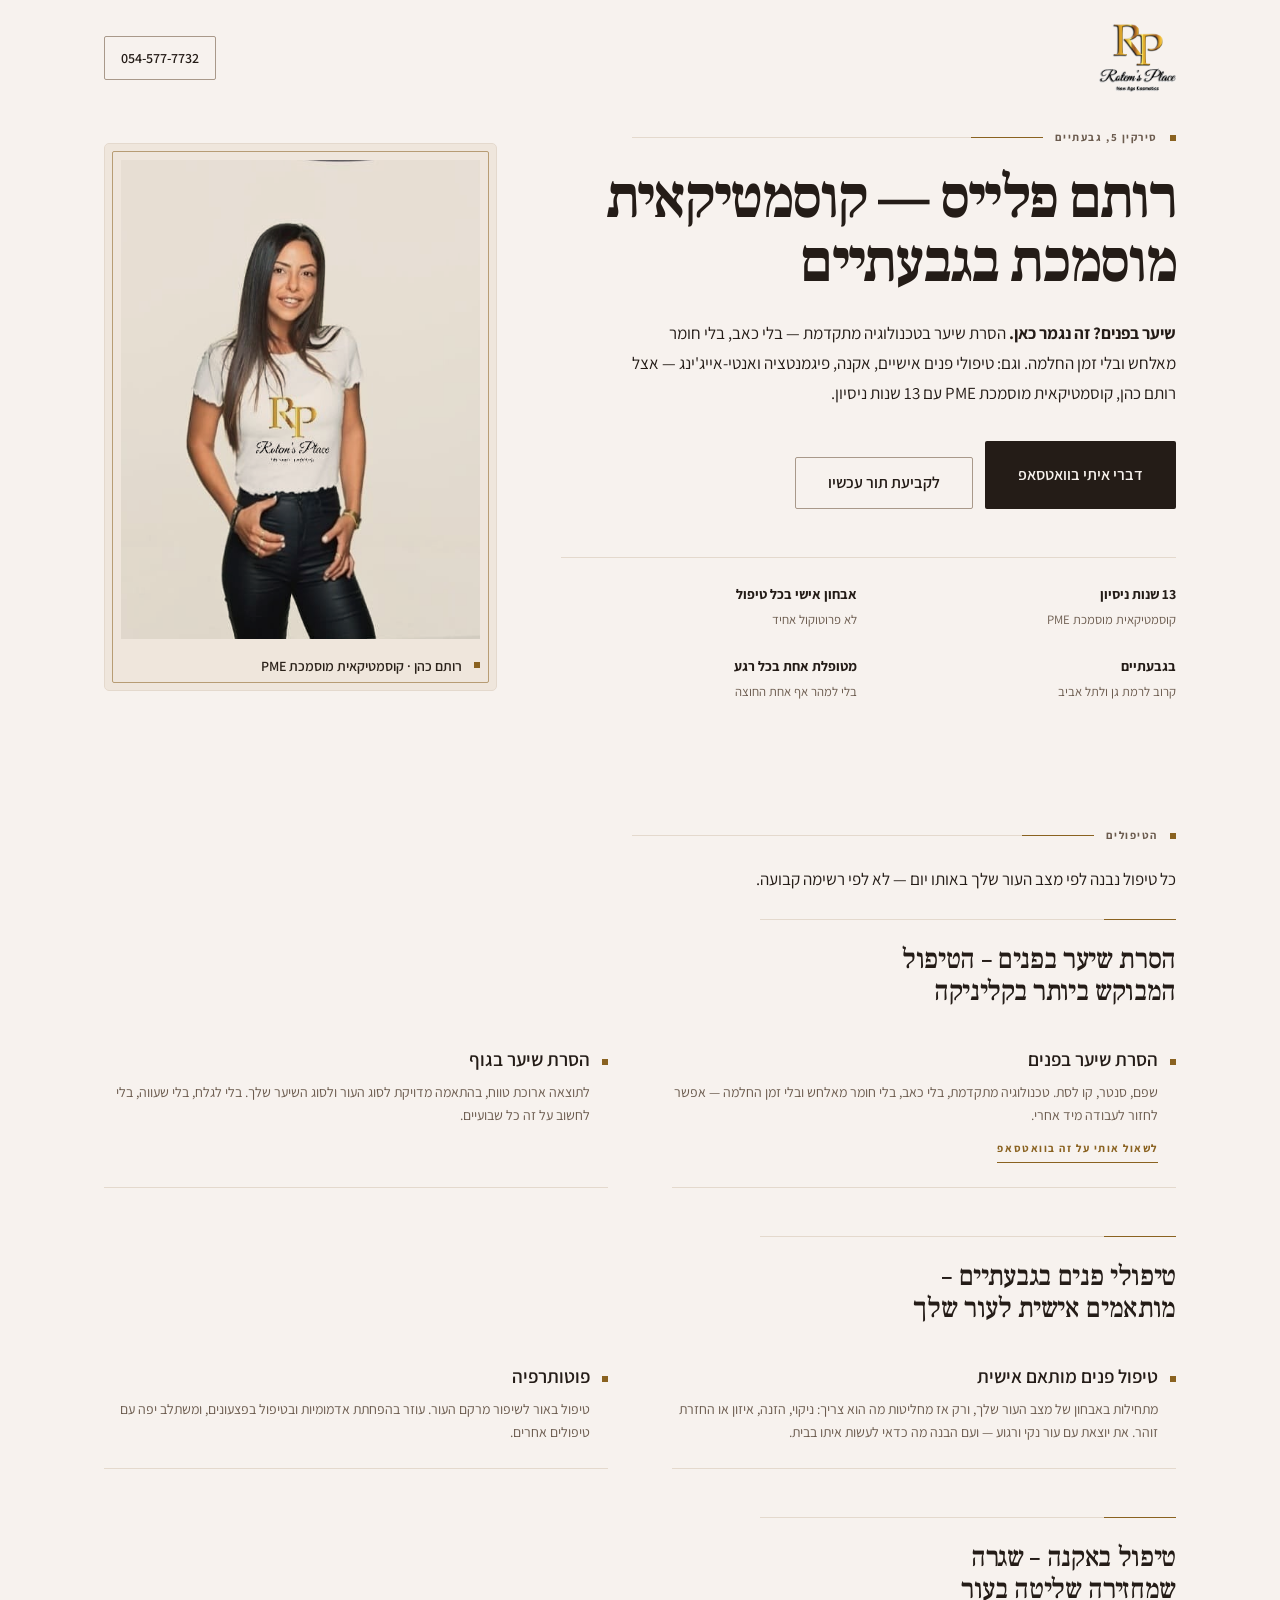
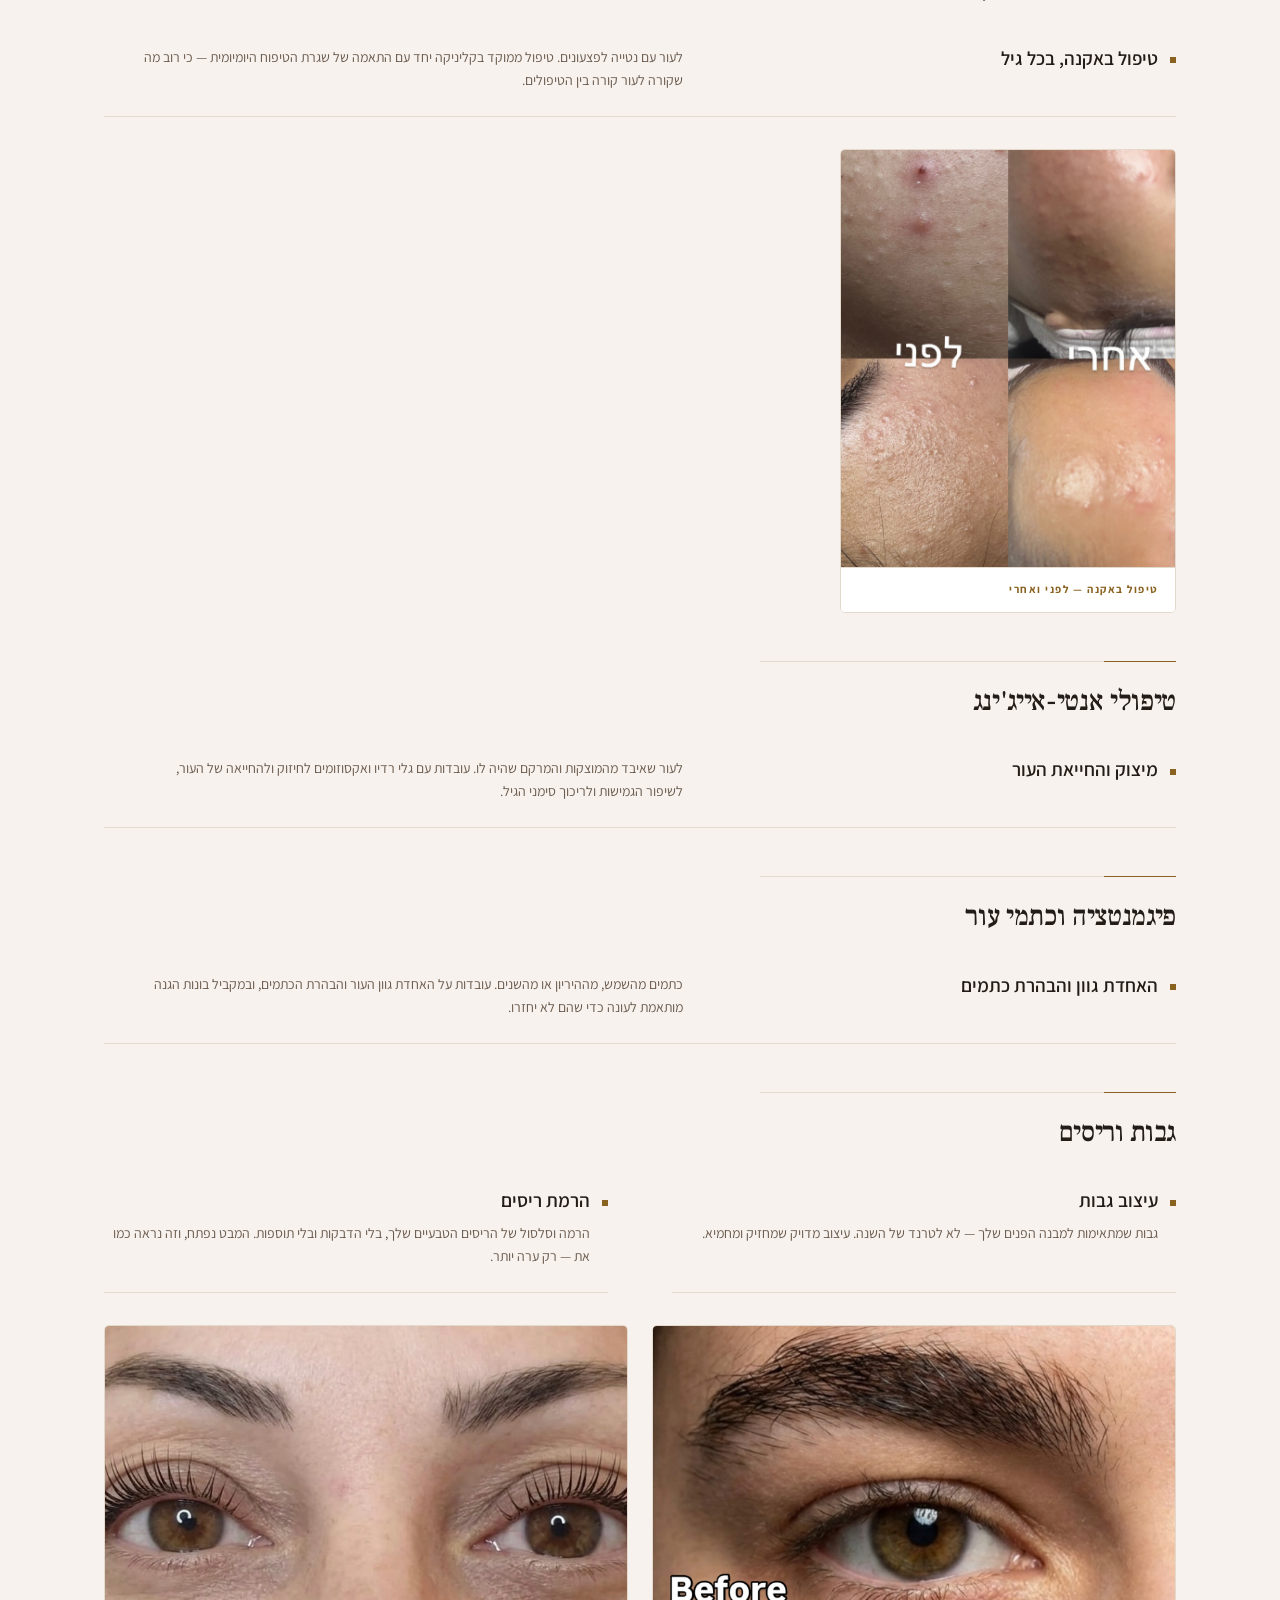
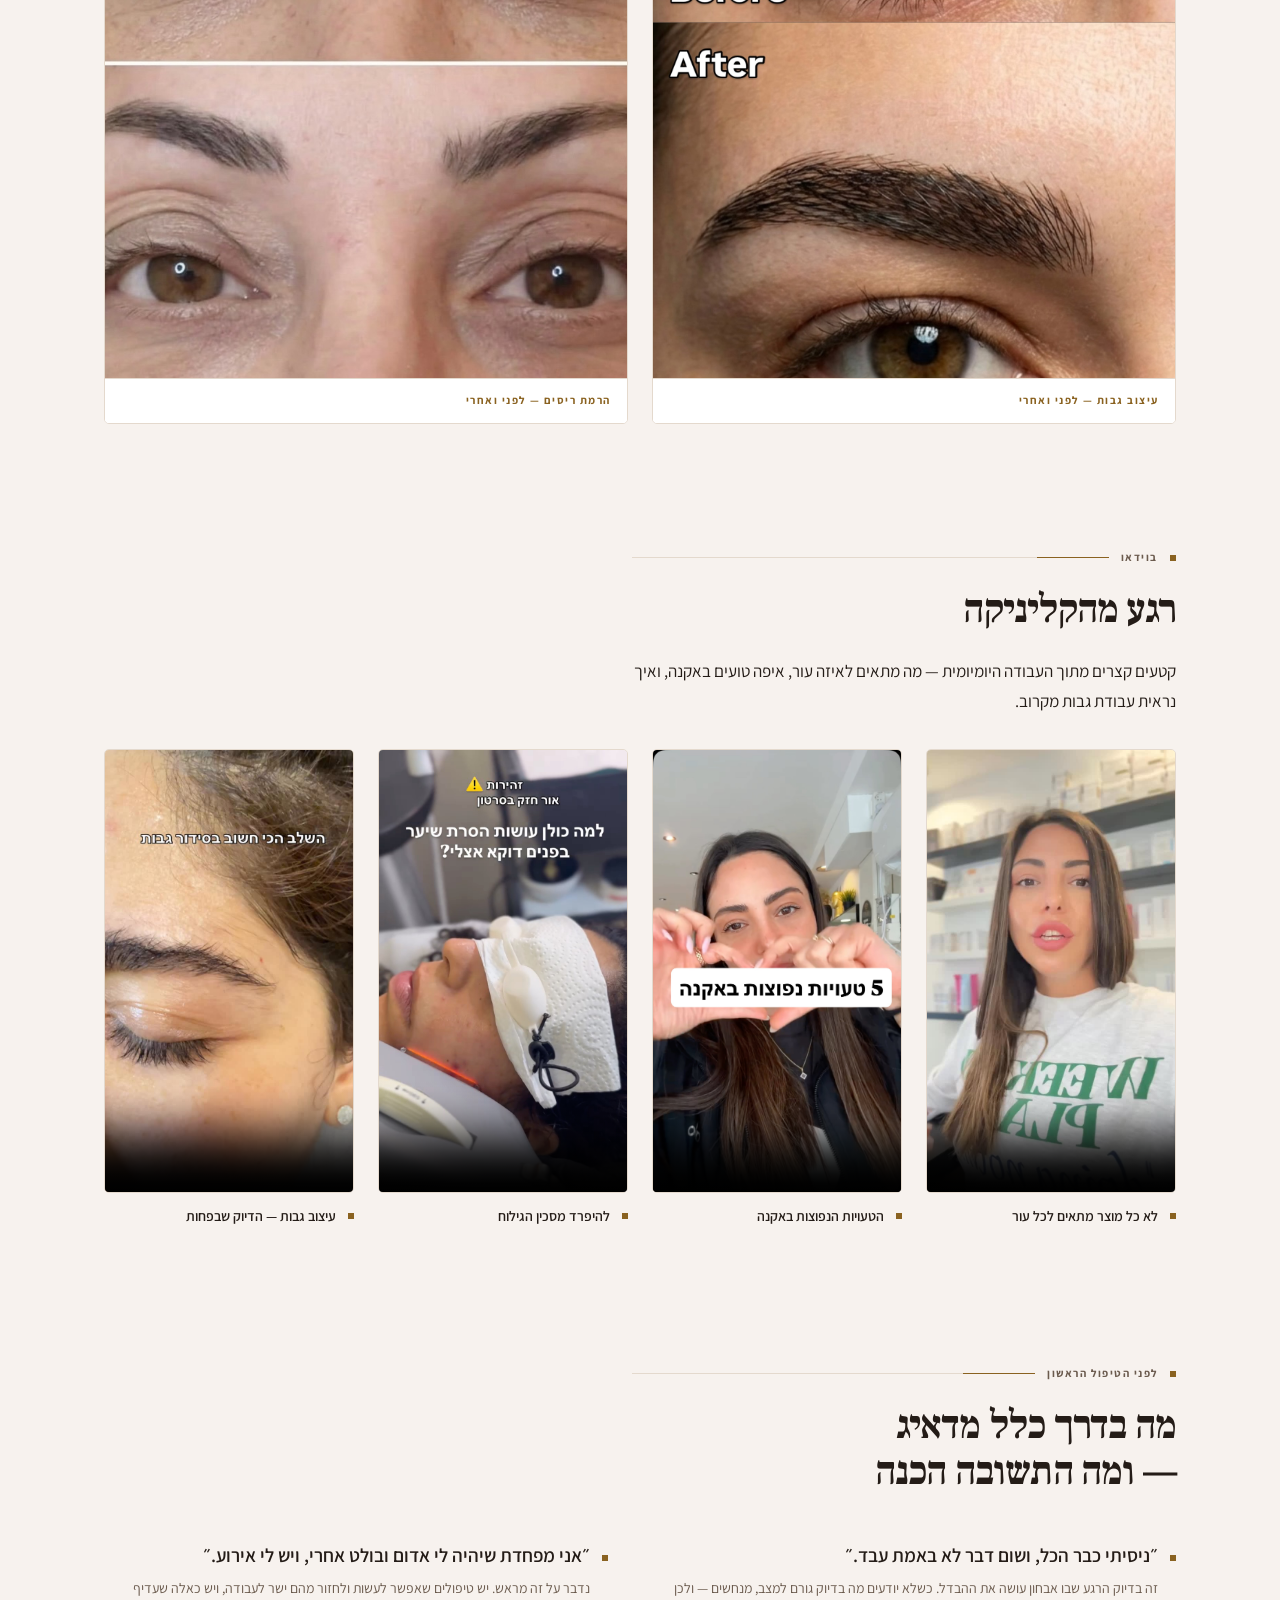
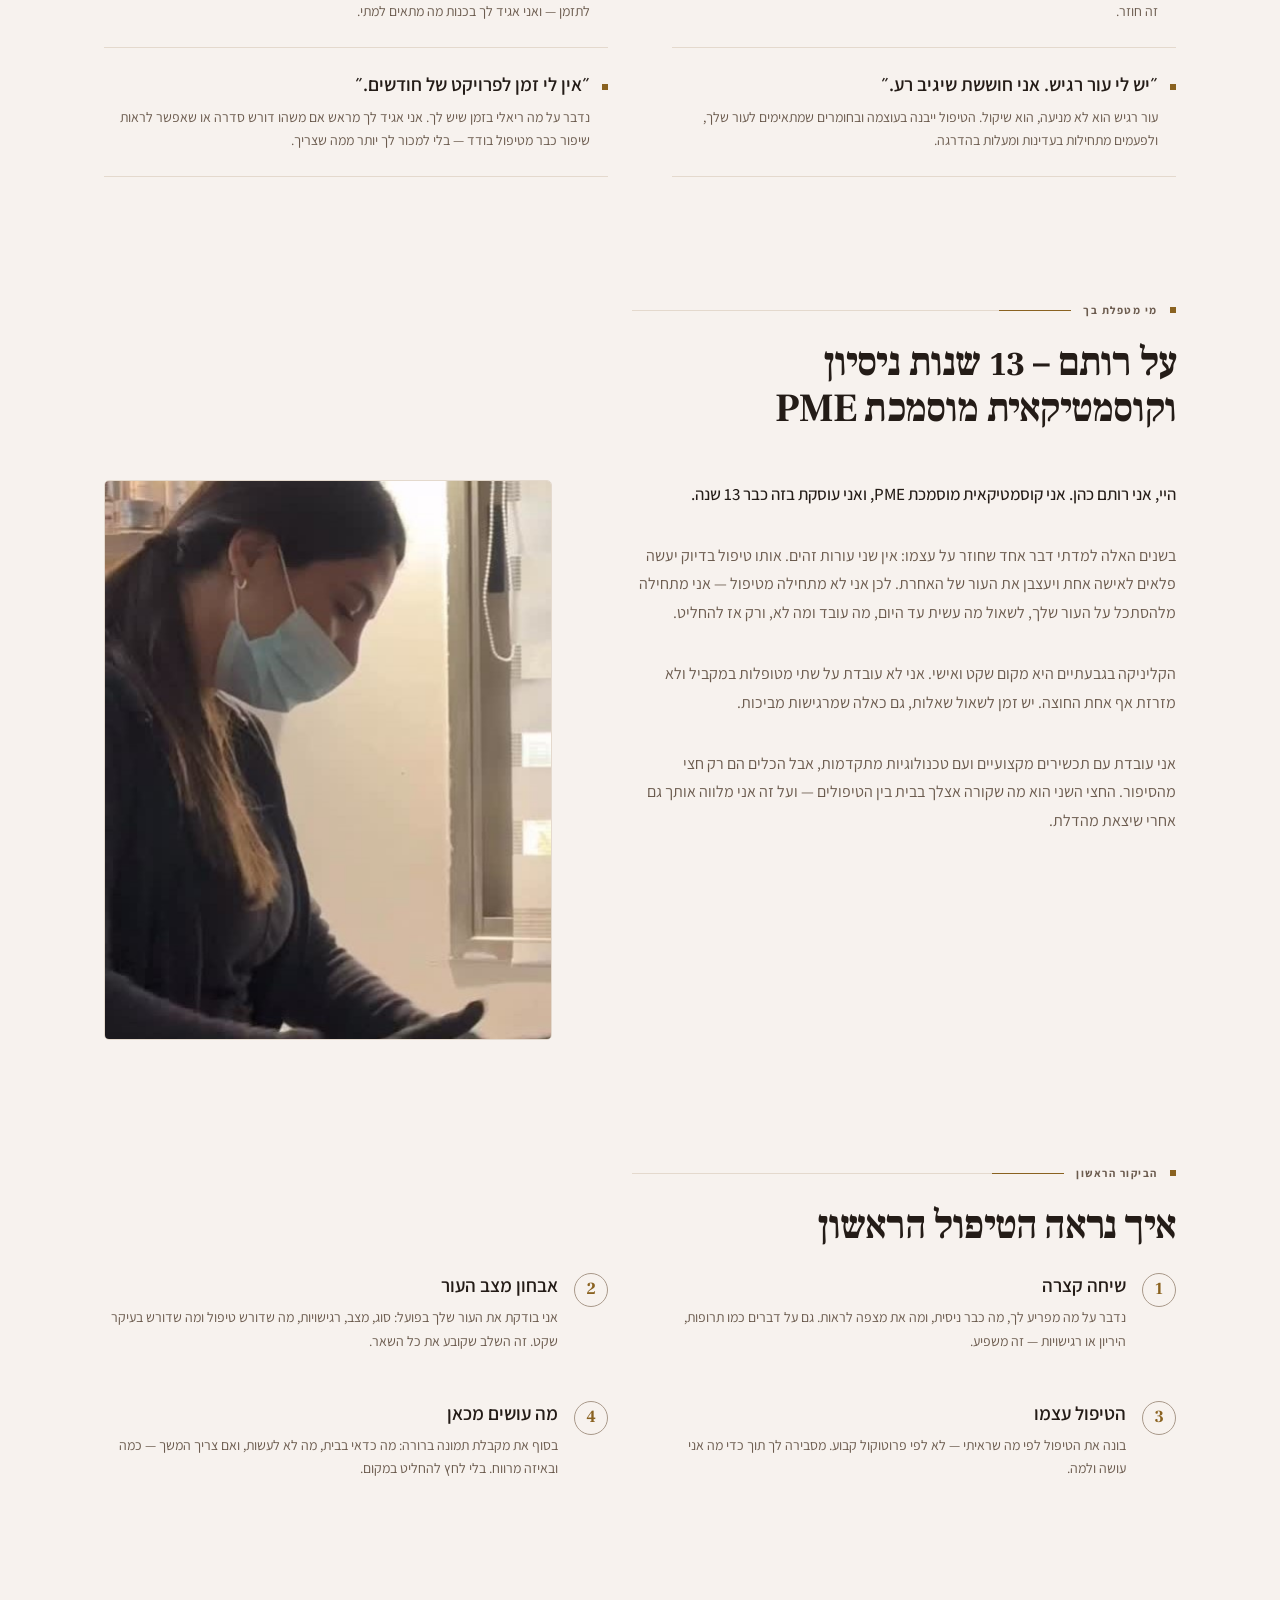
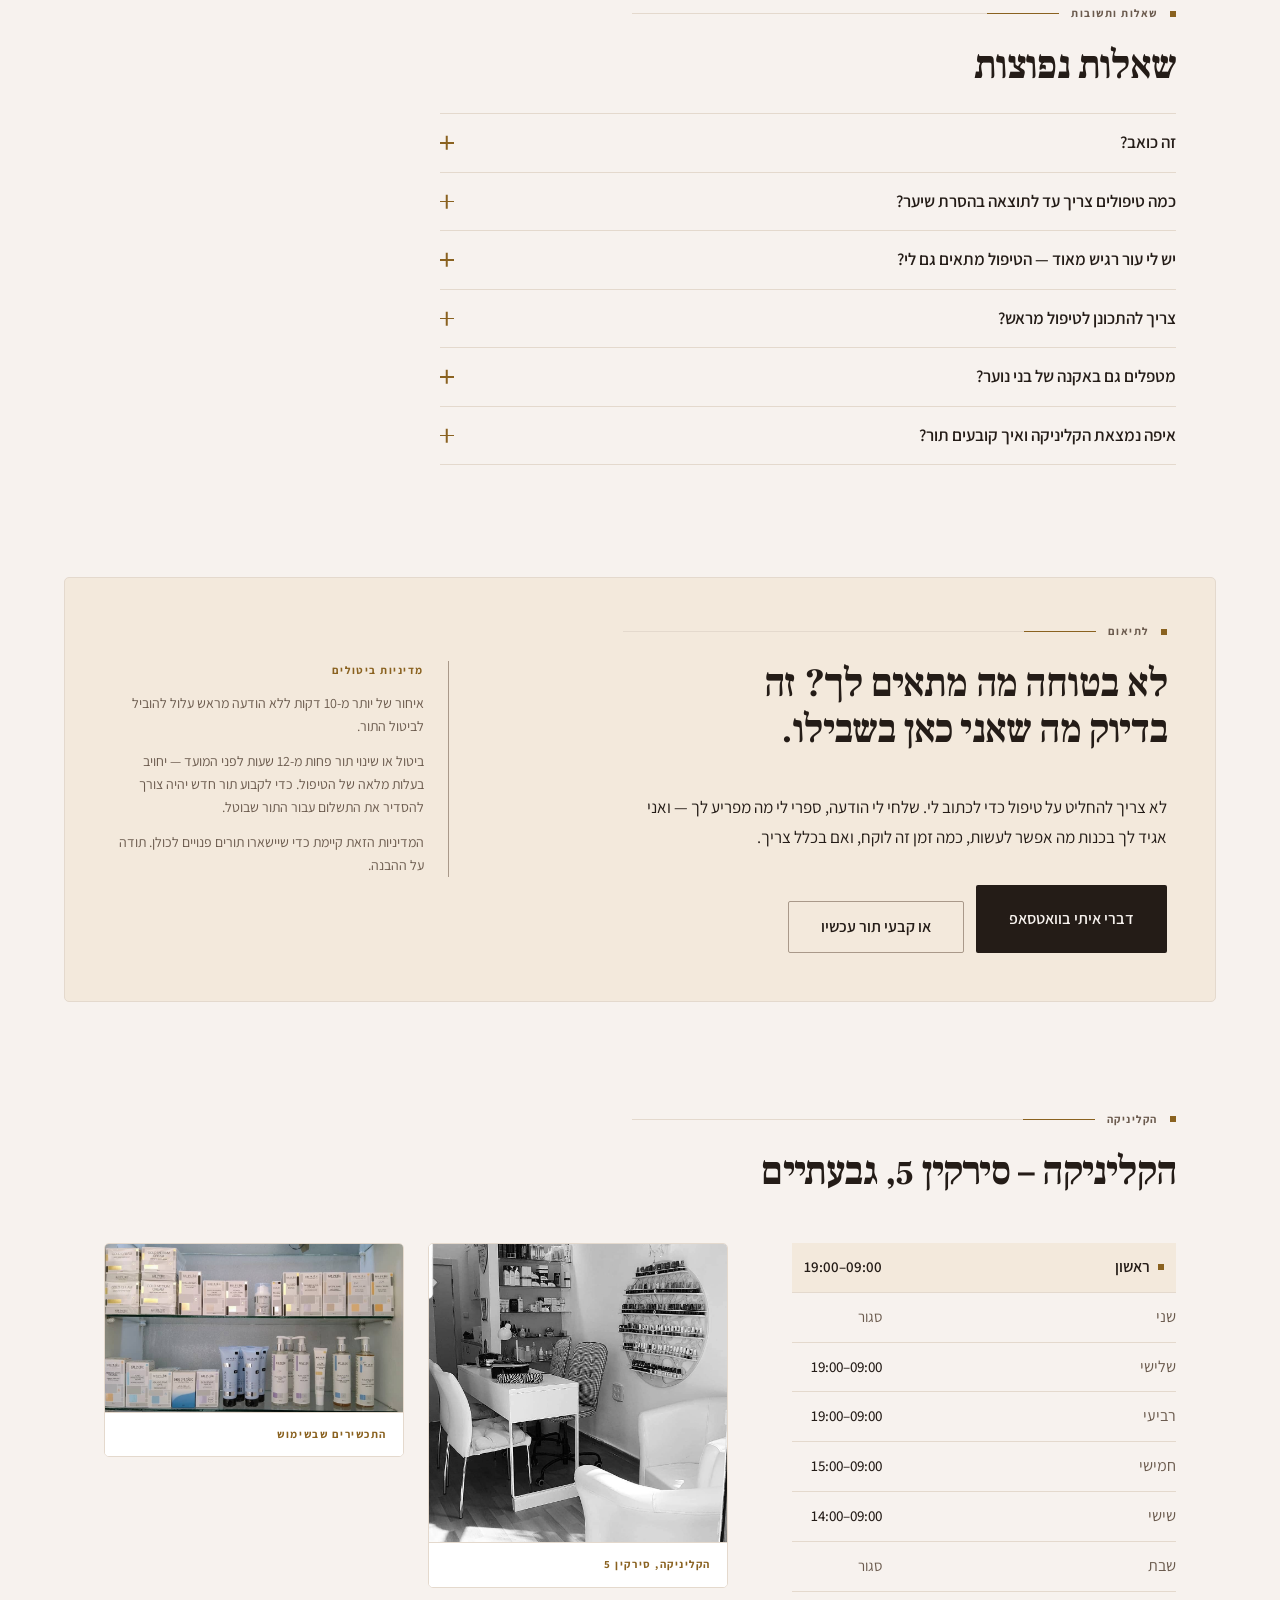
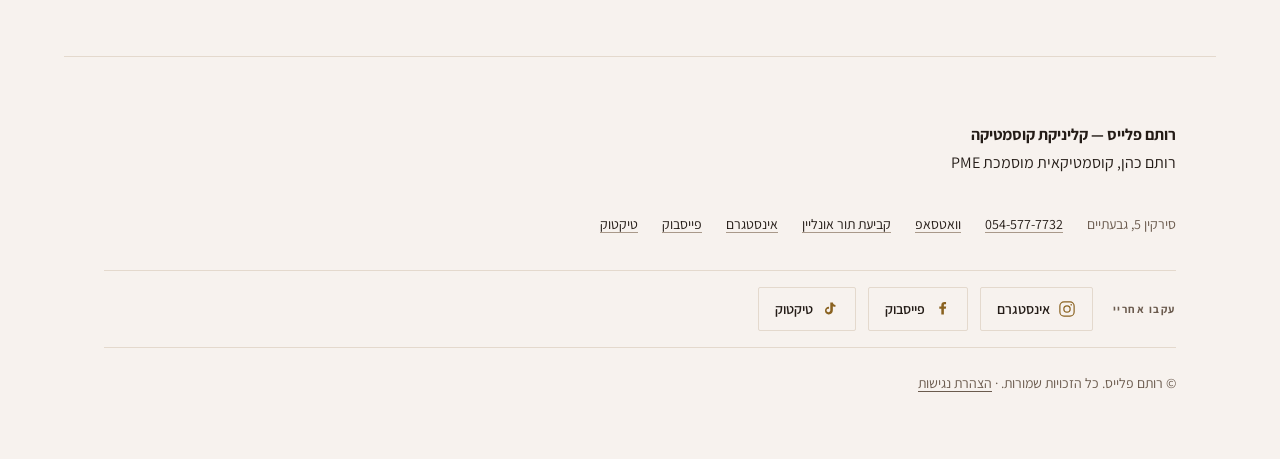
==== index.html @ e22f644c "Correct the TikTok handle to @rotem_cosmetics_c Co-Authored-By: Claude Opus 5 (1M context) <noreply@" ====
<!DOCTYPE html>
<html lang="he" dir="rtl">
<head>
<meta charset="utf-8">
<meta name="viewport" content="width=device-width, initial-scale=1, viewport-fit=cover">

<title>רותם פלייס | קוסמטיקאית בגבעתיים – טיפולי פנים והסרת שיער</title>
<meta name="description" content="רותם כהן, קוסמטיקאית מוסמכת PME עם 13 שנות ניסיון. הסרת שיער בפנים ובגוף, טיפולי פנים אישיים, אקנה ואנטי-אייג'ינג. סירקין 5, גבעתיים – קבעי תור אונליין.">

<!-- [www.rotemplace.co.il] × 5 below -->
<link rel="canonical" href="https://www.rotemplace.co.il/">
<meta name="robots" content="index, follow, max-snippet:-1, max-image-preview:large">
<link rel="alternate" hreflang="he-IL" href="https://www.rotemplace.co.il/">
<link rel="alternate" hreflang="x-default" href="https://www.rotemplace.co.il/">

<meta property="og:type" content="business.business">
<meta property="og:site_name" content="רותם פלייס">
<meta property="og:locale" content="he_IL">
<meta property="og:title" content="רותם פלייס – קוסמטיקאית בגבעתיים">
<meta property="og:description" content="טיפולי פנים, הסרת שיער, אקנה ואנטי-אייג'ינג אצל רותם כהן, קוסמטיקאית מוסמכת PME. סירקין 5, גבעתיים.">
<meta property="og:url" content="https://www.rotemplace.co.il/">
<meta property="og:image" content="https://www.rotemplace.co.il/assets/og-rotem-place.jpg">
<meta property="og:image:width" content="1200">
<meta property="og:image:height" content="630">
<meta property="business:contact_data:street_address" content="סירקין 5">
<meta property="business:contact_data:locality" content="גבעתיים">
<meta property="business:contact_data:country_name" content="ישראל">
<meta property="business:contact_data:phone_number" content="+972545777732">

<meta name="twitter:card" content="summary_large_image">
<meta name="twitter:title" content="רותם פלייס – קוסמטיקאית בגבעתיים">
<meta name="twitter:description" content="טיפולי פנים, הסרת שיער, אקנה ואנטי-אייג'ינג אצל רותם כהן, קוסמטיקאית מוסמכת PME. סירקין 5, גבעתיים.">

<meta name="theme-color" content="#F7F2EE" media="(prefers-color-scheme: light)">
<meta name="theme-color" content="#1A1512" media="(prefers-color-scheme: dark)">
<meta name="format-detection" content="telephone=yes">

<link rel="preconnect" href="https://fonts.googleapis.com">
<link rel="preconnect" href="https://fonts.gstatic.com" crossorigin>
<link rel="stylesheet" href="https://fonts.googleapis.com/css2?family=Assistant:wght@400;500;600;700&family=Frank+Ruhl+Libre:wght@500;700&display=swap">
<link rel="stylesheet" href="tokens.css">
<link rel="stylesheet" href="site.css">

<script type="application/ld+json">
{
  "@context": "https://schema.org",
  "@type": "BeautySalon",
  "@id": "https://www.rotemplace.co.il/#business",
  "name": "רותם פלייס",
  "alternateName": "Rotem Place",
  "description": "קליניקת קוסמטיקה בגבעתיים בניהול רותם כהן, קוסמטיקאית מוסמכת PME עם ניסיון של 13 שנה. טיפולי פנים מותאמים אישית, הסרת שיער בפנים ובגוף, טיפולי אקנה, פיגמנטציה ואנטי-אייג'ינג.",
  "url": "https://www.rotemplace.co.il/",
  "image": ["https://www.rotemplace.co.il/assets/rotem-portrait.jpg",
            "https://www.rotemplace.co.il/assets/brows-before-after.jpg"],
  "logo": "https://www.rotemplace.co.il/assets/logo.png",
  "telephone": "+972545777732",
  "address": {
    "@type": "PostalAddress",
    "streetAddress": "סירקין 5",
    "addressLocality": "גבעתיים",
    "addressRegion": "מחוז תל אביב",
    "addressCountry": "IL"
  },
  "openingHoursSpecification": [
    { "@type": "OpeningHoursSpecification", "dayOfWeek": ["Sunday","Tuesday","Wednesday"], "opens": "09:00", "closes": "19:00" },
    { "@type": "OpeningHoursSpecification", "dayOfWeek": "Monday", "opens": "00:00", "closes": "00:00" },
    { "@type": "OpeningHoursSpecification", "dayOfWeek": "Thursday", "opens": "09:00", "closes": "15:00" },
    { "@type": "OpeningHoursSpecification", "dayOfWeek": "Friday", "opens": "09:00", "closes": "14:00" },
    { "@type": "OpeningHoursSpecification", "dayOfWeek": "Saturday", "opens": "00:00", "closes": "00:00" }
  ],
  "sameAs": ["https://www.instagram.com/rotem.cosmetics.clinic/",
             "https://www.facebook.com/torotem",
             "https://www.tiktok.com/@rotem_cosmetics_c"],
  "currenciesAccepted": "ILS",
  "areaServed": [
    { "@type": "City", "name": "גבעתיים" },
    { "@type": "City", "name": "רמת גן" },
    { "@type": "City", "name": "תל אביב-יפו" }
  ],
  "founder": { "@type": "Person", "name": "רותם כהן", "jobTitle": "קוסמטיקאית מוסמכת PME" },
  "potentialAction": {
    "@type": "ReserveAction",
    "target": {
      "@type": "EntryPoint",
      "urlTemplate": "https://schedule.easybizy.net/rotemcohen/welcome",
      "inLanguage": "he-IL",
      "actionPlatform": ["http://schema.org/DesktopWebPlatform","http://schema.org/MobileWebPlatform"]
    },
    "result": { "@type": "Reservation", "name": "קביעת תור לטיפול" }
  },
  "hasOfferCatalog": {
    "@type": "OfferCatalog",
    "name": "טיפולים ברותם פלייס",
    "itemListElement": [
      { "@type": "Offer", "itemOffered": { "@type": "Service", "name": "טיפול פנים מותאם אישית", "serviceType": "טיפול פנים" } },
      { "@type": "Offer", "itemOffered": { "@type": "Service", "name": "טיפול אנטי-אייג'ינג (גלי רדיו, אקסוזומים)", "serviceType": "אנטי-אייג'ינג" } },
      { "@type": "Offer", "itemOffered": { "@type": "Service", "name": "טיפול באקנה", "serviceType": "טיפול אקנה" } },
      { "@type": "Offer", "itemOffered": { "@type": "Service", "name": "טיפול בפיגמנטציה וכתמי עור", "serviceType": "פיגמנטציה" } },
      { "@type": "Offer", "itemOffered": { "@type": "Service", "name": "הסרת שיער בפנים", "serviceType": "הסרת שיער" } },
      { "@type": "Offer", "itemOffered": { "@type": "Service", "name": "הסרת שיער בגוף", "serviceType": "הסרת שיער" } },
      { "@type": "Offer", "itemOffered": { "@type": "Service", "name": "עיצוב גבות", "serviceType": "עיצוב גבות" } },
      { "@type": "Offer", "itemOffered": { "@type": "Service", "name": "הרמת ריסים", "serviceType": "טיפולי ריסים" } },
      { "@type": "Offer", "itemOffered": { "@type": "Service", "name": "פוטותרפיה", "serviceType": "פוטותרפיה" } }
    ]
  }
}
</script>
<script type="application/ld+json">
{
  "@context": "https://schema.org",
  "@type": "FAQPage",
  "mainEntity": [
    {
      "@type": "Question",
      "name": "זה כואב?",
      "acceptedAnswer": {
        "@type": "Answer",
        "text": "הסרת השיער נעשית בטכנולוגיה מתקדמת שלא דורשת חומר מאלחש, ורוב המטופלות מתארות תחושה קלה בלבד. בטיפולי פנים תחושת העקצוץ תלויה בסוג הטיפול — ואני תמיד מתאימה את העוצמה לתחושה שלך תוך כדי."
      }
    },
    {
      "@type": "Question",
      "name": "כמה טיפולים צריך עד לתוצאה בהסרת שיער?",
      "acceptedAnswer": {
        "@type": "Answer",
        "text": "זה משתנה לפי מה שמטפלים בו ולפי איך העור והשיער שלך מגיבים. אחרי האבחון אני אגיד לך הערכה כנה — כולל אם לדעתי טיפול אחד מספיק."
      }
    },
    {
      "@type": "Question",
      "name": "יש לי עור רגיש מאוד — הטיפול מתאים גם לי?",
      "acceptedAnswer": {
        "@type": "Answer",
        "text": "ברוב המקרים כן, בהתאמה. נתחיל בעוצמה נמוכה ובחומרים עדינים, ונעלה רק אם העור שלך מגיב טוב. אם משהו לא מתאים לך — אני אגיד את זה."
      }
    },
    {
      "@type": "Question",
      "name": "צריך להתכונן לטיפול מראש?",
      "acceptedAnswer": {
        "@type": "Answer",
        "text": "תלוי בטיפול. לרוב הטיפולים לא צריך כלום מיוחד, ובחלק מהם יש הנחיות פשוטות (למשל בנוגע לחשיפה לשמש או לגילוח). כשקובעות תור אני שולחת לך בדיוק מה רלוונטי אלייך."
      }
    },
    {
      "@type": "Question",
      "name": "מטפלים גם באקנה של בני נוער?",
      "acceptedAnswer": {
        "@type": "Answer",
        "text": "כן. עור צעיר עם נטייה לפצעונים מקבל טיפול מותאם, וחשוב לא פחות — שגרת טיפוח פשוטה שאפשר באמת לעמוד בה."
      }
    },
    {
      "@type": "Question",
      "name": "איפה נמצאת הקליניקה ואיך קובעים תור?",
      "acceptedAnswer": {
        "@type": "Answer",
        "text": "הקליניקה נמצאת בסירקין 5 בגבעתיים, קרוב לרמת גן ולתל אביב. אפשר לקבוע תור אונליין דרך מערכת הזימון, או פשוט לשלוח לי הודעה בוואטסאפ — ואני אחזור אלייך."
      }
    }
  ]
}
</script>
</head>

<body>
<a class="visually-hidden" href="#main">דילוג לתוכן הראשי</a>

<header class="shell site-head">
  <a class="brand" href="#main" aria-label="רותם פלייס — לראש העמוד">
    <img src="assets/logo.png" width="900" height="799" alt="רותם פלייס — New Age Cosmetics" decoding="async">
  </a>
  <a class="btn btn--secondary btn--sm" href="tel:+972545777732" aria-label="להתקשר לרותם">
    <span dir="ltr">054-577-7732</span>
  </a>
</header>

<main id="main">

  <!-- ===== HERO — no photograph, by design ===== -->
  <section class="shell section hero">
   <div class="hero__text">
    <p class="annot" aria-hidden="true">
      <span class="annot__tick"></span>
      <span class="annot__label">סירקין 5, גבעתיים</span>
      <span class="annot__rule"></span>
    </p>

    <h1>רותם פלייס — קוסמטיקאית מוסמכת בגבעתיים</h1>

    <p class="t-lead">
      <strong>שיער בפנים? זה נגמר כאן.</strong>
      הסרת שיער בטכנולוגיה מתקדמת — בלי כאב, בלי חומר מאלחש ובלי זמן החלמה.
      וגם: טיפולי פנים אישיים, אקנה, פיגמנטציה ואנטי-אייג'ינג — אצל רותם כהן,
      קוסמטיקאית מוסמכת PME עם 13 שנות ניסיון.
    </p>

    <div class="hero__cta stack">
      <a class="btn btn--primary btn--hero btn--block" href="https://wa.me/972545777732?text=%D7%94%D7%99%D7%99%20%D7%A8%D7%95%D7%AA%D7%9D%2C%20%D7%94%D7%92%D7%A2%D7%AA%D7%99%20%D7%9E%D7%94%D7%90%D7%AA%D7%A8.%20%D7%A8%D7%A6%D7%99%D7%AA%D7%99%20%D7%9C%D7%A9%D7%90%D7%95%D7%9C%20%D7%9C%D7%92%D7%91%D7%99%20%D7%98%D7%99%D7%A4%D7%95%D7%9C%20%D7%A4%D7%A0%D7%99%D7%9D%20-%20%D7%9E%D7%94%20%D7%9E%D7%AA%D7%90%D7%99%D7%9D%20%D7%9C%D7%99%3F" rel="noopener">
        דברי איתי בוואטסאפ
      </a>
      <a class="btn btn--secondary btn--hero btn--block" href="https://schedule.easybizy.net/rotemcohen/welcome" rel="noopener">
        לקביעת תור עכשיו
      </a>
    </div>

    <ul class="trust">
      <li><strong>13 שנות ניסיון</strong><span>קוסמטיקאית מוסמכת PME</span></li>
      <li><strong>אבחון אישי בכל טיפול</strong><span>לא פרוטוקול אחיד</span></li>
      <li><strong>בגבעתיים</strong><span>קרוב לרמת גן ולתל אביב</span></li>
      <li><strong>מטופלת אחת בכל רגע</strong><span>בלי למהר אף אחת החוצה</span></li>
    </ul>
   </div>

   <figure class="hero__portrait">
     <img src="assets/rotem-portrait.jpg" width="570" height="654" fetchpriority="high" decoding="async" alt="רותם כהן, בעלת רותם פלייס">
     <figcaption>רותם כהן · קוסמטיקאית מוסמכת PME</figcaption>
   </figure>
  </section>

  <!-- ===== SERVICES ===== -->
  <section class="shell section" id="treatments">
    <p class="annot"><span class="annot__tick"></span><span class="annot__label">הטיפולים</span><span class="annot__rule"></span></p>
    <p class="t-lead">כל טיפול נבנה לפי מצב העור שלך באותו יום — לא לפי רשימה קבועה.</p>

    <h2>הסרת שיער בפנים – הטיפול המבוקש ביותר בקליניקה</h2>
    <div class="svc-list">
      <article class="svc">
        <h3 class="svc__title">הסרת שיער בפנים</h3>
        <p class="svc__desc">שפם, סנטר, קו לסת. טכנולוגיה מתקדמת, בלי כאב, בלי חומר מאלחש ובלי זמן החלמה — אפשר לחזור לעבודה מיד אחרי.</p>
        <p class="svc__meta"><a href="https://wa.me/972545777732?text=%D7%94%D7%99%D7%99%20%D7%A8%D7%95%D7%AA%D7%9D%2C%20%D7%94%D7%92%D7%A2%D7%AA%D7%99%20%D7%9E%D7%94%D7%90%D7%AA%D7%A8.%20%D7%9E%D7%A2%D7%A0%D7%99%D7%99%D7%9F%20%D7%90%D7%95%D7%AA%D7%99%20%D7%9C%D7%A9%D7%9E%D7%95%D7%A2%20%D7%A2%D7%9C%20%D7%94%D7%A1%D7%A8%D7%AA%20%D7%A9%D7%99%D7%A2%D7%A8%20%D7%91%D7%A4%D7%A0%D7%99%D7%9D." rel="noopener">לשאול אותי על זה בוואטסאפ</a></p>
      </article>
      <article class="svc">
        <h3 class="svc__title">הסרת שיער בגוף</h3>
        <p class="svc__desc">לתוצאה ארוכת טווח, בהתאמה מדויקת לסוג העור ולסוג השיער שלך. בלי לגלח, בלי שעווה, בלי לחשוב על זה כל שבועיים.</p>
      </article>
    </div>


    <h2>טיפולי פנים בגבעתיים – מותאמים אישית לעור שלך</h2>
    <div class="svc-list">
      <article class="svc">
        <h3 class="svc__title">טיפול פנים מותאם אישית</h3>
        <p class="svc__desc">מתחילות באבחון של מצב העור שלך, ורק אז מחליטות מה הוא צריך: ניקוי, הזנה, איזון או החזרת זוהר. את יוצאת עם עור נקי ורגוע — ועם הבנה מה כדאי לעשות איתו בבית.</p>
      </article>
      <article class="svc">
        <h3 class="svc__title">פוטותרפיה</h3>
        <p class="svc__desc">טיפול באור לשיפור מרקם העור. עוזר בהפחתת אדמומיות ובטיפול בפצעונים, ומשתלב יפה עם טיפולים אחרים.</p>
      </article>
    </div>

    <h2>טיפול באקנה – שגרה שמחזירה שליטה בעור</h2>
    <div class="svc-list">
      <article class="svc">
        <h3 class="svc__title">טיפול באקנה, בכל גיל</h3>
        <p class="svc__desc">לעור עם נטייה לפצעונים. טיפול ממוקד בקליניקה יחד עם התאמה של שגרת הטיפוח היומיומית — כי רוב מה שקורה לעור קורה בין הטיפולים.</p>
      </article>
    </div>

    <div class="results results--single">
      <figure class="photo photo--r4x5">
        <img src="assets/acne-before-after.jpg" width="1440" height="1800" loading="lazy" decoding="async" alt="טיפול באקנה ברותם פלייס — לפני ואחרי">
        <figcaption>טיפול באקנה — לפני ואחרי</figcaption>
      </figure>
    </div>

    <h2>טיפולי אנטי-אייג'ינג</h2>
    <div class="svc-list">
      <article class="svc">
        <h3 class="svc__title">מיצוק והחייאת העור</h3>
        <p class="svc__desc">לעור שאיבד מהמוצקות והמרקם שהיה לו. עובדות עם גלי רדיו ואקסוזומים לחיזוק ולהחייאה של העור, לשיפור הגמישות ולריכוך סימני הגיל.</p>
      </article>
    </div>

    <h2>פיגמנטציה וכתמי עור</h2>
    <div class="svc-list">
      <article class="svc">
        <h3 class="svc__title">האחדת גוון והבהרת כתמים</h3>
        <p class="svc__desc">כתמים מהשמש, מההיריון או מהשנים. עובדות על האחדת גוון העור והבהרת הכתמים, ובמקביל בונות הגנה מותאמת לעונה כדי שהם לא יחזרו.</p>
      </article>
    </div>

    <h2>גבות וריסים</h2>
    <div class="svc-list">
      <article class="svc">
        <h3 class="svc__title">עיצוב גבות</h3>
        <p class="svc__desc">גבות שמתאימות למבנה הפנים שלך — לא לטרנד של השנה. עיצוב מדויק שמחזיק ומחמיא.</p>
      </article>
      <article class="svc">
        <h3 class="svc__title">הרמת ריסים</h3>
        <p class="svc__desc">הרמה וסלסול של הריסים הטבעיים שלך, בלי הדבקות ובלי תוספות. המבט נפתח, וזה נראה כמו את — רק ערה יותר.</p>
      </article>
    </div>

    <div class="results">
      <figure class="photo photo--r4x5">
        <img src="assets/brows-before-after.jpg" width="1440" height="1920" loading="lazy" decoding="async" alt="עיצוב גבות ברותם פלייס — לפני ואחרי">
        <figcaption>עיצוב גבות — לפני ואחרי</figcaption>
      </figure>
      <figure class="photo photo--r1x1">
        <img src="assets/lashes-before-after.jpg" width="990" height="990" loading="lazy" decoding="async" alt="הרמת ריסים ברותם פלייס — לפני ואחרי">
        <figcaption>הרמת ריסים — לפני ואחרי</figcaption>
      </figure>
    </div>
  </section>

  <!-- ===== VIDEO ===== -->
  <section class="shell section" id="videos">
    <p class="annot"><span class="annot__tick"></span><span class="annot__label">בוידאו</span><span class="annot__rule"></span></p>
    <h2>רגע מהקליניקה</h2>
    <p class="t-lead">קטעים קצרים מתוך העבודה היומיומית — מה מתאים לאיזה עור, איפה טועים באקנה, ואיך נראית עבודת גבות מקרוב.</p>
    <div class="reels">
      <figure class="reel">
        <video controls preload="none" playsinline poster="assets/video/skin-type.jpg" width="720" height="1280">
          <source src="assets/video/skin-type.mp4" type="video/mp4">
          הדפדפן שלך לא תומך בהצגת וידאו.
        </video>
        <figcaption>לא כל מוצר מתאים לכל עור</figcaption>
      </figure>
      <figure class="reel">
        <video controls preload="none" playsinline poster="assets/video/acne.jpg" width="720" height="1280">
          <source src="assets/video/acne.mp4" type="video/mp4">
          הדפדפן שלך לא תומך בהצגת וידאו.
        </video>
        <figcaption>הטעויות הנפוצות באקנה</figcaption>
      </figure>
      <figure class="reel">
        <video controls preload="none" playsinline poster="assets/video/hair-removal.jpg" width="720" height="1280">
          <source src="assets/video/hair-removal.mp4" type="video/mp4">
          הדפדפן שלך לא תומך בהצגת וידאו.
        </video>
        <figcaption>להיפרד מסכין הגילוח</figcaption>
      </figure>
      <figure class="reel">
        <video controls preload="none" playsinline poster="assets/video/brows.jpg" width="720" height="1280">
          <source src="assets/video/brows.mp4" type="video/mp4">
          הדפדפן שלך לא תומך בהצגת וידאו.
        </video>
        <figcaption>עיצוב גבות — הדיוק שבפחות</figcaption>
      </figure>
    </div>
  </section>

  <!-- ===== OBJECTIONS ===== -->
  <section class="shell section" id="hesitations">
    <p class="annot"><span class="annot__tick"></span><span class="annot__label">לפני הטיפול הראשון</span><span class="annot__rule"></span></p>
    <h2>מה בדרך כלל מדאיג — ומה התשובה הכנה</h2>
    <div class="svc-list">
      <article class="svc">
        <h3 class="svc__title">״ניסיתי כבר הכל, ושום דבר לא באמת עבד.״</h3>
        <p class="svc__desc">זה בדיוק הרגע שבו אבחון עושה את ההבדל. כשלא יודעים מה בדיוק גורם למצב, מנחשים — ולכן זה חוזר.</p>
      </article>
      <article class="svc">
        <h3 class="svc__title">״אני מפחדת שיהיה לי אדום ובולט אחרי, ויש לי אירוע.״</h3>
        <p class="svc__desc">נדבר על זה מראש. יש טיפולים שאפשר לעשות ולחזור מהם ישר לעבודה, ויש כאלה שעדיף לתזמן — ואני אגיד לך בכנות מה מתאים למתי.</p>
      </article>
      <article class="svc">
        <h3 class="svc__title">״יש לי עור רגיש. אני חוששת שיגיב רע.״</h3>
        <p class="svc__desc">עור רגיש הוא לא מניעה, הוא שיקול. הטיפול ייבנה בעוצמה ובחומרים שמתאימים לעור שלך, ולפעמים מתחילות בעדינות ומעלות בהדרגה.</p>
      </article>
      <article class="svc">
        <h3 class="svc__title">״אין לי זמן לפרויקט של חודשים.״</h3>
        <p class="svc__desc">נדבר על מה ריאלי בזמן שיש לך. אני אגיד לך מראש אם משהו דורש סדרה או שאפשר לראות שיפור כבר מטיפול בודד — בלי למכור לך יותר ממה שצריך.</p>
      </article>
    </div>
  </section>

  <!-- ===== ABOUT ===== -->
  <section class="shell section" id="about">
    <p class="annot"><span class="annot__tick"></span><span class="annot__label">מי מטפלת בך</span><span class="annot__rule"></span></p>
    <h2>על רותם – 13 שנות ניסיון וקוסמטיקאית מוסמכת PME</h2>
    <div class="prose">
      <p>היי, אני רותם כהן. אני קוסמטיקאית מוסמכת PME, ואני עוסקת בזה כבר 13 שנה.</p>
      <p>בשנים האלה למדתי דבר אחד שחוזר על עצמו: אין שני עורות זהים. אותו טיפול בדיוק יעשה פלאים לאישה אחת ויעצבן את העור של האחרת. לכן אני לא מתחילה מטיפול — אני מתחילה מלהסתכל על העור שלך, לשאול מה עשית עד היום, מה עובד ומה לא, ורק אז להחליט.</p>
      <p>הקליניקה בגבעתיים היא מקום שקט ואישי. אני לא עובדת על שתי מטופלות במקביל ולא מזרזת אף אחת החוצה. יש זמן לשאול שאלות, גם כאלה שמרגישות מביכות.</p>
      <p>אני עובדת עם תכשירים מקצועיים ועם טכנולוגיות מתקדמות, אבל הכלים הם רק חצי מהסיפור. החצי השני הוא מה שקורה אצלך בבית בין הטיפולים — ועל זה אני מלווה אותך גם אחרי שיצאת מהדלת.</p>
    </div>
    <figure class="photo photo--r16x9">
      <img src="assets/rotem-at-work.jpg" width="640" height="557" loading="lazy" decoding="async" alt="רותם כהן בטיפול פנים בקליניקה בגבעתיים">
    </figure>
  </section>

  <!-- ===== PROCESS ===== -->
  <section class="shell section" id="process">
    <p class="annot"><span class="annot__tick"></span><span class="annot__label">הביקור הראשון</span><span class="annot__rule"></span></p>
    <h2>איך נראה הטיפול הראשון</h2>
    <ol class="steps">
      <li><span class="num">1</span><div><strong>שיחה קצרה</strong><p>נדבר על מה מפריע לך, מה כבר ניסית, ומה את מצפה לראות. גם על דברים כמו תרופות, היריון או רגישויות — זה משפיע.</p></div></li>
      <li><span class="num">2</span><div><strong>אבחון מצב העור</strong><p>אני בודקת את העור שלך בפועל: סוג, מצב, רגישויות, מה שדורש טיפול ומה שדורש בעיקר שקט. זה השלב שקובע את כל השאר.</p></div></li>
      <li><span class="num">3</span><div><strong>הטיפול עצמו</strong><p>בונה את הטיפול לפי מה שראיתי — לא לפי פרוטוקול קבוע. מסבירה לך תוך כדי מה אני עושה ולמה.</p></div></li>
      <li><span class="num">4</span><div><strong>מה עושים מכאן</strong><p>בסוף את מקבלת תמונה ברורה: מה כדאי בבית, מה לא לעשות, ואם צריך המשך — כמה ובאיזה מרווח. בלי לחץ להחליט במקום.</p></div></li>
    </ol>
  </section>

  <!-- ===== FAQ ===== -->
  <section class="shell section" id="faq">
    <p class="annot"><span class="annot__tick"></span><span class="annot__label">שאלות ותשובות</span><span class="annot__rule"></span></p>
    <h2>שאלות נפוצות</h2>
    <div class="faq">

      <details class="faq__item">
        <summary class="faq__q"><h3>זה כואב?</h3><span class="faq__sign" aria-hidden="true"></span></summary>
        <div class="faq__a"><p>הסרת השיער נעשית בטכנולוגיה מתקדמת שלא דורשת חומר מאלחש, ורוב המטופלות מתארות תחושה קלה בלבד. בטיפולי פנים תחושת העקצוץ תלויה בסוג הטיפול — ואני תמיד מתאימה את העוצמה לתחושה שלך תוך כדי.</p></div>
      </details>

      <details class="faq__item">
        <summary class="faq__q"><h3>כמה טיפולים צריך עד לתוצאה בהסרת שיער?</h3><span class="faq__sign" aria-hidden="true"></span></summary>
        <div class="faq__a"><p>זה משתנה לפי מה שמטפלים בו ולפי איך העור והשיער שלך מגיבים. אחרי האבחון אני אגיד לך הערכה כנה — כולל אם לדעתי טיפול אחד מספיק.</p></div>
      </details>

      <details class="faq__item">
        <summary class="faq__q"><h3>יש לי עור רגיש מאוד — הטיפול מתאים גם לי?</h3><span class="faq__sign" aria-hidden="true"></span></summary>
        <div class="faq__a"><p>ברוב המקרים כן, בהתאמה. נתחיל בעוצמה נמוכה ובחומרים עדינים, ונעלה רק אם העור שלך מגיב טוב. אם משהו לא מתאים לך — אני אגיד את זה.</p></div>
      </details>

      <details class="faq__item">
        <summary class="faq__q"><h3>צריך להתכונן לטיפול מראש?</h3><span class="faq__sign" aria-hidden="true"></span></summary>
        <div class="faq__a"><p>תלוי בטיפול. לרוב הטיפולים לא צריך כלום מיוחד, ובחלק מהם יש הנחיות פשוטות (למשל בנוגע לחשיפה לשמש או לגילוח). כשקובעות תור אני שולחת לך בדיוק מה רלוונטי אלייך.</p></div>
      </details>

      <details class="faq__item">
        <summary class="faq__q"><h3>מטפלים גם באקנה של בני נוער?</h3><span class="faq__sign" aria-hidden="true"></span></summary>
        <div class="faq__a"><p>כן. עור צעיר עם נטייה לפצעונים מקבל טיפול מותאם, וחשוב לא פחות — שגרת טיפוח פשוטה שאפשר באמת לעמוד בה.</p></div>
      </details>

      <details class="faq__item">
        <summary class="faq__q"><h3>איפה נמצאת הקליניקה ואיך קובעים תור?</h3><span class="faq__sign" aria-hidden="true"></span></summary>
        <div class="faq__a"><p>הקליניקה נמצאת בסירקין 5 בגבעתיים, קרוב לרמת גן ולתל אביב. אפשר לקבוע תור אונליין דרך מערכת הזימון, או פשוט לשלוח לי הודעה בוואטסאפ — ואני אחזור אלייך.</p></div>
      </details>

    </div>
  </section>

  <!-- ===== CTA ===== -->
  <section class="shell section cta" id="contact">
    <p class="annot"><span class="annot__tick"></span><span class="annot__label">לתיאום</span><span class="annot__rule"></span></p>
    <h2>לא בטוחה מה מתאים לך? זה בדיוק מה שאני כאן בשבילו.</h2>
    <p class="t-lead">
      לא צריך להחליט על טיפול כדי לכתוב לי. שלחי לי הודעה, ספרי לי מה מפריע לך —
      ואני אגיד לך בכנות מה אפשר לעשות, כמה זמן זה לוקח, ואם בכלל צריך.
    </p>
    <div class="hero__cta stack">
      <a class="btn btn--primary btn--hero btn--block" href="https://wa.me/972545777732?text=%D7%94%D7%99%D7%99%20%D7%A8%D7%95%D7%AA%D7%9D%2C%20%D7%94%D7%92%D7%A2%D7%AA%D7%99%20%D7%9E%D7%94%D7%90%D7%AA%D7%A8.%20%D7%A8%D7%A6%D7%99%D7%AA%D7%99%20%D7%9C%D7%A9%D7%90%D7%95%D7%9C%20%D7%9C%D7%92%D7%91%D7%99%20%D7%98%D7%99%D7%A4%D7%95%D7%9C%20%D7%A4%D7%A0%D7%99%D7%9D%20-%20%D7%9E%D7%94%20%D7%9E%D7%AA%D7%90%D7%99%D7%9D%20%D7%9C%D7%99%3F" rel="noopener">דברי איתי בוואטסאפ</a>
      <a class="btn btn--secondary btn--hero btn--block" href="https://schedule.easybizy.net/rotemcohen/welcome" rel="noopener">או קבעי תור עכשיו</a>
    </div>

    <div class="policy">
      <p class="lbl-policy">מדיניות ביטולים</p>
      <p>איחור של יותר מ-10 דקות ללא הודעה מראש עלול להוביל לביטול התור.</p>
      <p>ביטול או שינוי תור פחות מ-12 שעות לפני המועד — יחויב בעלות מלאה של הטיפול. כדי לקבוע תור חדש יהיה צורך להסדיר את התשלום עבור התור שבוטל.</p>
      <p>המדיניות הזאת קיימת כדי שיישארו תורים פנויים לכולן. תודה על ההבנה.</p>
    </div>
  </section>

  <!-- ===== LOCATION + HOURS ===== -->
  <section class="shell section" id="location">
    <p class="annot"><span class="annot__tick"></span><span class="annot__label">הקליניקה</span><span class="annot__rule"></span></p>
    <h2>הקליניקה – סירקין 5, גבעתיים</h2>
    <div class="hours" id="hours">
      <div class="hours__day" data-day="0">ראשון</div><div class="hours__time" data-day="0">09:00–19:00</div>
      <div class="hours__day" data-day="1">שני</div><div class="hours__time hours__closed" data-day="1">סגור</div>
      <div class="hours__day" data-day="2">שלישי</div><div class="hours__time" data-day="2">09:00–19:00</div>
      <div class="hours__day" data-day="3">רביעי</div><div class="hours__time" data-day="3">09:00–19:00</div>
      <div class="hours__day" data-day="4">חמישי</div><div class="hours__time" data-day="4">09:00–15:00</div>
      <div class="hours__day" data-day="5">שישי</div><div class="hours__time" data-day="5">09:00–14:00</div>
      <div class="hours__day" data-day="6">שבת</div><div class="hours__time hours__closed" data-day="6">סגור</div>
    </div>

    <div class="results">
      <figure class="photo photo--r1x1">
        <img src="assets/clinic-room.jpg" width="1079" height="1079" loading="lazy" decoding="async" alt="חדר הטיפולים והקבלה בקליניקת רותם פלייס, סירקין 5 גבעתיים">
        <figcaption>הקליניקה, סירקין 5</figcaption>
      </figure>
      <figure class="photo photo--r16x9">
        <img src="assets/clinic-shelves.jpg" width="1080" height="617" loading="lazy" decoding="async" alt="התכשירים המקצועיים שבשימוש בקליניקה">
        <figcaption>התכשירים שבשימוש</figcaption>
      </figure>
    </div>
  </section>
</main>

<footer class="shell section site-foot">
  <p><strong>רותם פלייס — קליניקת קוסמטיקה</strong><br>רותם כהן, קוסמטיקאית מוסמכת PME</p>
  <ul class="foot-links">
    <li>סירקין 5, גבעתיים</li>
    <li><a href="tel:+972545777732"><span dir="ltr">054-577-7732</span></a></li>
    <li><a href="https://wa.me/972545777732" rel="noopener">וואטסאפ</a></li>
    <li><a href="https://schedule.easybizy.net/rotemcohen/welcome" rel="noopener">קביעת תור אונליין</a></li>
    <li><a href="https://www.instagram.com/rotem.cosmetics.clinic/" rel="noopener">אינסטגרם</a></li>
    <li><a href="https://www.facebook.com/torotem" rel="noopener">פייסבוק</a></li>
    <li><a href="https://www.tiktok.com/@rotem_cosmetics_c" rel="noopener">טיקטוק</a></li>
  </ul>

  <div class="social">
    <span class="social__label">עקבו אחריי</span>
    <a class="social__link" href="https://www.instagram.com/rotem.cosmetics.clinic/" rel="noopener">
      <svg class="social__icon" viewBox="0 0 24 24" aria-hidden="true"><rect x="2.5" y="2.5" width="19" height="19" rx="5.5"/><circle cx="12" cy="12" r="4.2"/><circle cx="17.6" cy="6.4" r="1.1" fill="currentColor" stroke="none"/></svg>
      <span>אינסטגרם</span>
    </a>
    <a class="social__link" href="https://www.facebook.com/torotem" rel="noopener">
      <svg class="social__icon" viewBox="0 0 24 24" aria-hidden="true"><path d="M14.5 8.5V6.9c0-.8.3-1.3 1.4-1.3h1.5V2.7c-.3 0-1.2-.1-2.3-.1-2.4 0-4 1.4-4 4.1v1.8H8.4v3h2.7v7.8h3.4v-7.8h2.6l.4-3z"/></svg>
      <span>פייסבוק</span>
    </a>
    <a class="social__link" href="https://www.tiktok.com/@rotem_cosmetics_c" rel="noopener">

      <svg class="social__icon" viewBox="0 0 24 24" aria-hidden="true"><path d="M15.8 3.2c.4 1.9 1.6 3.2 3.5 3.4v2.5c-1.2.1-2.4-.2-3.5-.9v5.6c0 3.4-2.7 5.9-5.9 5.5-2.6-.3-4.5-2.4-4.6-5-.1-3 2.4-5.5 5.4-5.3v2.6c-.4-.1-.9-.1-1.4 0-1.3.3-2.1 1.5-1.8 2.8.2 1.2 1.4 2 2.6 1.9 1.3-.1 2.3-1.2 2.3-2.5V3.2z"/></svg>

      <span>טיקטוק</span>

    </a>
  </div>
  <p class="t-small t-muted">© רותם פלייס. כל הזכויות שמורות. · <a href="accessibility.html">הצהרת נגישות</a></p>
</footer>

<!-- Sticky mobile CTA -->
<div class="cta-dock" role="region" aria-label="יצירת קשר מהירה">
  <a class="btn btn--primary btn--block" href="https://wa.me/972545777732?text=%D7%94%D7%99%D7%99%20%D7%A8%D7%95%D7%AA%D7%9D%2C%20%D7%94%D7%92%D7%A2%D7%AA%D7%99%20%D7%9E%D7%94%D7%90%D7%AA%D7%A8.%20%D7%A8%D7%A6%D7%99%D7%AA%D7%99%20%D7%9C%D7%A9%D7%90%D7%95%D7%9C%20%D7%9C%D7%92%D7%91%D7%99%20%D7%98%D7%99%D7%A4%D7%95%D7%9C%20%D7%A4%D7%A0%D7%99%D7%9D%20-%20%D7%9E%D7%94%20%D7%9E%D7%AA%D7%90%D7%99%D7%9D%20%D7%9C%D7%99%3F" rel="noopener">דברי איתי בוואטסאפ</a>
  <a class="btn btn--secondary btn--icon" href="tel:+972545777732" aria-label="להתקשר">
    <svg class="btn__icon" viewBox="0 0 24 24" aria-hidden="true"><path d="M22 16.9v3a2 2 0 0 1-2.2 2 19.8 19.8 0 0 1-8.6-3.1 19.5 19.5 0 0 1-6-6A19.8 19.8 0 0 1 2.1 4.2 2 2 0 0 1 4.1 2h3a2 2 0 0 1 2 1.7c.1 1 .3 1.9.6 2.8a2 2 0 0 1-.5 2.1L8.1 9.7a16 16 0 0 0 6 6l1.1-1.1a2 2 0 0 1 2.1-.5c.9.3 1.8.5 2.8.6a2 2 0 0 1 1.7 2Z"/></svg>
  </a>
</div>

<script>
(function () {
  // Highlight today's row. JS getDay(): 0=Sunday … 6=Saturday — matches data-day.
  var today = new Date().getDay();
  document.querySelectorAll('#hours [data-day="' + today + '"]').forEach(function (el) {
    el.setAttribute("data-today", "");
  });
})();
</script>
</body>
</html>
---- tokens.css ----
@import url("https://fonts.googleapis.com/css2?family=Assistant:wght@400;500;600;700&family=Frank+Ruhl+Libre:wght@500;700&display=swap");

/* ==========================================================================
   Rotem Place — קליניקת קוסמטיקה, סירקין 5 גבעתיים
   Design tokens + base + components.  Hebrew / RTL / mobile-first.

   Requires in the HTML:
     <html lang="he" dir="rtl">
     <meta name="viewport" content="width=device-width, initial-scale=1, viewport-fit=cover">

   For better performance, replace the @import above with, in <head>:
     <link rel="preconnect" href="https://fonts.googleapis.com">
     <link rel="preconnect" href="https://fonts.gstatic.com" crossorigin>
     <link href="https://fonts.googleapis.com/css2?family=Assistant:wght@400;500;600;700&family=Frank+Ruhl+Libre:wght@500;700&display=swap" rel="stylesheet">
   ========================================================================== */


/* ==========================================================================
   1. TOKENS — LIGHT (complete palette on bare :root)
   ========================================================================== */

:root {
  color-scheme: light dark;

  /* --- colour ------------------------------------------------------------ */
  /* Ratios below are computed, not estimated. */
  --bg:            #F7F2EE;   /* warm ivory, taken from the logo field */
  --surface:       #FFFFFF;   /* raised panels */
  --ink:           #241C17;   /* 15.07:1 on --bg */
  --ink-muted:     #6B5B4E;   /*  5.85:1 on --bg */
  --accent:        #8A6220;   /* antique gold  4.91:1 on --bg, 5.46:1 on --surface */
  --accent-wash:   #F3E9DC;   /* warm wash — --ink on it is 13.96:1 */
  --line:          #E4D9CD;   /* hairline */
  --line-strong:   #A9998A;   /* meaningful boundary */
  --on-ink:        #F7F2EE;   /* label on an --ink surface — 15.07:1 */

  --scrim:         rgba(36, 28, 23, .78);

  /* --- the plate ----------------------------------------------------------
     A mounted object that carries its own light in BOTH themes, so it is
     declared once here and never overridden below. Two of Rotem's own assets
     require it: the studio portrait is shot on a white ground, and logo.png
     is a transparent PNG whose script wordmark is black — on a near-black
     page both would break. Mounting them reads as a lit frame on a dark
     wall, which is truer to a clinic than a knocked-out cut-out. */
  --plate:         #EFE6DC;
  --on-plate:      #2A2119;   /* 12.80:1 on --plate */
  --plate-line:    #8A6220;   /*  4.42:1 on --plate — the inner mount hairline */
  --brand-plate:   transparent;  /* light theme needs no mount for the logo */
  --brand-pad:     0;
  --font-display: "Frank Ruhl Libre", "David Libre", "Narkisim", "Times New Roman", serif;
  --font-body:    "Assistant", "Heebo", "Arial Hebrew", "Segoe UI", Arial, sans-serif;

  /* Frank Ruhl Libre carries the personality here, so it is set large and at
     700 — the 500 weight it used to run at was the reason the page read as a
     well-set document rather than a place. Two display tiers, not one:
     --t-h2 opens a section, --t-h2-sub titles a group inside one. */
  --t-display: clamp(2.3rem, 7.6vw, 3.75rem);
  --t-h2:      clamp(1.7rem, 4.6vw, 2.5rem);
  --t-h2-sub:  clamp(1.3rem, 3vw, 1.75rem);
  --t-h3:      1.1875rem;
  --t-lead:    1.0625rem;
  --t-body:    1rem;
  --t-small:   .875rem;
  --t-label:   .6875rem;
  --t-num:     .9375rem;

  --lh-display: 1.07;
  --lh-h2:      1.15;
  --lh-h3:      1.35;
  --lh-lead:    1.75;
  --lh-body:    1.80;
  --lh-small:   1.65;

  --ls-display: -.028em;
  --ls-h2:      -.020em;
  --ls-label:    .14em;
  --s1: 4px;  --s2: 8px;   --s3: 12px;  --s4: 16px;  --s5: 24px;
  --s6: 32px; --s7: 48px;  --s8: 64px;  --s9: 96px;  --s10: 128px;

  /* --- layout ------------------------------------------------------------- */
  --gutter:  20px;
  --measure: 34rem;
  --measure-wide: 46rem;
  --shell:   72rem;
  --section-y: var(--s7);
  --radius:  2px;
  --radius-frame: 5px;
  /* measured, not guessed: 48px button + 10px + (10px + safe-area) + 1px rule */
  --dock-h:  70px;
  /* Every rule on the page: a solid gold run at the right-hand end (where
     RTL reading starts), hairline for the remainder, a hard stop between
     them. Two solid segments, never a gradient wash. */
  --rule-gold: 4.5rem;
  --rule-fill: linear-gradient(to left,
                 var(--accent) 0 var(--rule-gold),
                 var(--line)   var(--rule-gold) 100%);
  --ease:      cubic-bezier(.22, .61, .36, 1);
  --dur-fast:  120ms;
  --dur-mid:   240ms;
  --dur-slow:  500ms;

  --annot-scale: 1;
}


/* ==========================================================================
   2. TOKENS — DARK
   Two identical blocks, per the required pattern. Never define a colour
   for the first time inside a media query.
   ========================================================================== */

@media (prefers-color-scheme: dark) {
  :root:not([data-theme="light"]) {
    --bg:          #1A1512;   /* warm near-black */
    --surface:     #221C18;
    --ink:         #F2EAE2;   /* 15.21:1 on --bg, 14.14:1 on --surface */
    --ink-muted:   #B5A79A;   /*  7.72:1 on --bg */
    --accent:      #E0B463;   /* gold, lifted   9.38:1 on --bg, 8.72:1 on --surface */
    --accent-wash: #2E2418;   /* --ink on it is 12.77:1 */
    --line:        #362D27;
    --line-strong: #6B5C50;
    --on-ink:      #1A1512;

    /* the logo's script wordmark is black on transparent — mount it */
    --brand-plate: var(--plate);
    --brand-pad:   var(--s3);

    --scrim:       rgba(12, 9, 7, .80);
  }
}

:root[data-theme="dark"] {
  --bg:          #1A1512;   /* warm near-black */
  --surface:     #221C18;
  --ink:         #F2EAE2;   /* 15.21:1 on --bg, 14.14:1 on --surface */
  --ink-muted:   #B5A79A;   /*  7.72:1 on --bg */
  --accent:      #E0B463;   /* gold, lifted   9.38:1 on --bg, 8.72:1 on --surface */
  --accent-wash: #2E2418;   /* --ink on it is 12.77:1 */
  --line:        #362D27;
  --line-strong: #6B5C50;
  --on-ink:      #1A1512;

  /* the logo's script wordmark is black on transparent — mount it */
  --brand-plate: var(--plate);
  --brand-pad:   var(--s3);

  --scrim:       rgba(12, 9, 7, .80);
}


/* ==========================================================================
   3. RESET
   ========================================================================== */

*, *::before, *::after { box-sizing: border-box; }

* { margin: 0; padding: 0; }

html {
  direction: rtl;
  -webkit-text-size-adjust: 100%;
  scroll-behavior: smooth;
}

body {
  background: var(--bg);
  color: var(--ink);
  font-family: var(--font-body);
  font-size: var(--t-body);
  font-weight: 400;
  line-height: var(--lh-body);
  -webkit-font-smoothing: antialiased;
  text-rendering: optimizeLegibility;
  /* clear the sticky dock */
  padding-block-end: calc(var(--dock-h) + env(safe-area-inset-bottom, 0px));
}

img, picture, video, svg { display: block; max-width: 100%; }

button, input, select, textarea { font: inherit; color: inherit; }

button { background: none; border: 0; cursor: pointer; }

ul, ol { list-style: none; }

a { color: inherit; text-decoration-thickness: 1px; text-underline-offset: .22em; }

/* Hebrew has no true italic — a synthetic oblique looks broken. */
i, em, cite, address { font-style: normal; font-weight: 600; }

:target { scroll-margin-block-start: var(--s7); }


/* ==========================================================================
   4. FOCUS  (visible in both themes: the offset reveals the page ground)
   ========================================================================== */

:focus { outline: none; }

:focus-visible {
  outline: 2px solid var(--accent);
  outline-offset: 2px;
  border-radius: var(--radius);
}


/* ==========================================================================
   5. BASE TYPOGRAPHY
   ========================================================================== */

h1, .t-display {
  font-family: var(--font-display);
  font-weight: 700;
  font-size: var(--t-display);
  line-height: var(--lh-display);
  letter-spacing: var(--ls-display);
  text-wrap: balance;
}

h2, .t-h2 {
  font-family: var(--font-display);
  font-weight: 700;
  font-size: var(--t-h2);
  line-height: var(--lh-h2);
  letter-spacing: var(--ls-h2);
  text-wrap: balance;
}

h3, .t-h3 {
  font-family: var(--font-body);
  font-weight: 600;
  font-size: var(--t-h3);
  line-height: var(--lh-h3);
}

.t-lead {
  font-size: var(--t-lead);
  line-height: var(--lh-lead);
  max-inline-size: var(--measure);
}

.t-small { font-size: var(--t-small); line-height: var(--lh-small); }

.t-muted { color: var(--ink-muted); }

/* Hebrew has no uppercase — small-label hierarchy is weight + tracking + colour.
   Never use text-transform here. */
.t-label {
  font-family: var(--font-body);
  font-weight: 700;
  font-size: var(--t-label);
  line-height: 1;
  letter-spacing: var(--ls-label);
  color: var(--ink-muted);
}

.t-label--accent { color: var(--accent); }

p { max-inline-size: var(--measure); }
p + p { margin-block-start: var(--s4); }

/* Isolate LTR runs: times, phone numbers, "PME", "RF".
   Without this the en-dash and digits reorder inside RTL text. */
.num {
  direction: ltr;
  unicode-bidi: isolate;
  font-variant-numeric: tabular-nums;
  font-feature-settings: "tnum" 1;
}


/* ==========================================================================
   6. LAYOUT
   ========================================================================== */

.shell {
  inline-size: 100%;
  max-inline-size: var(--shell);
  margin-inline: auto;
  padding-inline: var(--gutter);
}

.section { padding-block: var(--section-y); }

/* Bleed a child to the viewport edges from inside .shell */
.bleed {
  margin-inline: calc(var(--gutter) * -1);
}

.stack > * + * { margin-block-start: var(--s4); }
.stack-lg > * + * { margin-block-start: var(--s5); }

.hr { block-size: 1px; background: var(--line); border: 0; }


/* --- the signature: the annotation ---------------------------------------
   label ▪ ══════——————————————⟵   (RTL flow puts the label at the right)

   This is the page's whole notation system, and every other structural
   device on the page quotes it: the same 6px gold tick marks a section
   label, a treatment entry, a reel caption and today's opening hours; the
   same rule — a solid gold run at the right-hand end, hairline for the rest,
   hard stop between them, never a wash — sits under every group heading.
   It draws itself right-to-left on scroll where the browser supports it,
   and its finished state is the default everywhere else. */

.annot {
  display: flex;
  align-items: center;
  gap: var(--s3);
  margin-block-end: var(--s5);
}

.annot__label {
  font-family: var(--font-body);
  font-weight: 700;
  font-size: var(--t-label);
  line-height: 1;
  letter-spacing: var(--ls-label);
  color: var(--ink-muted);
  white-space: nowrap;
}

.annot__tick {
  flex: none;
  inline-size: 6px;
  block-size: 6px;
  background: var(--accent);
}

.annot__rule {
  flex: 1 1 auto;
  block-size: 1px;
  background: var(--rule-fill);
  transform-origin: right;      /* RTL: the rule grows away from the label */
  transform: scaleX(var(--annot-scale, 1));
}


/* ==========================================================================
   7. COMPONENTS
   ========================================================================== */

/* --- buttons -------------------------------------------------------------
   Rectangles, 2px radius. No pills, no gradients, no shadows. */

.btn {
  display: inline-flex;
  align-items: center;
  justify-content: center;
  gap: var(--s2);
  min-block-size: 48px;
  padding-inline: var(--s5);
  padding-block: var(--s3);
  border: 1px solid transparent;
  border-radius: var(--radius);
  font-weight: 600;
  font-size: var(--t-body);
  line-height: 1.2;
  text-decoration: none;
  transition: background-color var(--dur-fast) var(--ease),
              border-color   var(--dur-fast) var(--ease),
              color          var(--dur-fast) var(--ease),
              transform       80ms var(--ease);
}

.btn:active { transform: translateY(1px); }

.btn--primary {
  background: var(--ink);
  color: var(--on-ink);
}
@media (hover: hover) {
  .btn--primary:hover { background: color-mix(in srgb, var(--ink) 88%, var(--bg)); }
}

.btn--secondary {
  background: transparent;
  color: var(--ink);
  border-color: var(--line-strong);
}
@media (hover: hover) {
  .btn--secondary:hover { background: var(--surface); border-color: var(--ink); }
}

.btn--block { display: flex; inline-size: 100%; }

.btn--hero { min-block-size: 52px; }

/* Icon-only target (the "just call me" users) */
.btn--icon {
  min-inline-size: 48px;
  inline-size: 48px;
  padding-inline: 0;
}

.btn[disabled], .btn[aria-disabled="true"] {
  cursor: not-allowed;
  background: var(--line-strong);
  color: var(--bg);
  border-color: transparent;
  /* never fade below AA */
  opacity: 1;
}
.btn--secondary[disabled], .btn--secondary[aria-disabled="true"] {
  background: transparent;
  color: var(--ink-muted);
  border-color: var(--line);
}

.btn__icon { inline-size: 16px; block-size: 16px; flex: none; fill: none;
             stroke: currentColor; stroke-width: 1.6; }


/* --- sticky mobile CTA ---------------------------------------------------- */

.cta-dock {
  position: fixed;
  inset-inline: 0;
  inset-block-end: 0;
  z-index: 60;
  display: grid;
  grid-template-columns: 1fr auto;
  gap: 10px;
  background: var(--surface);
  border-block-start: 1px solid var(--line-strong);
  padding-inline: var(--gutter);
  padding-block-start: 10px;
  /* clears the iPhone home indicator; needs viewport-fit=cover */
  padding-block-end: calc(10px + env(safe-area-inset-bottom, 0px));
}

/* It never hides, never animates in, never reacts to scroll direction. */
@media (min-width: 900px) {
  .cta-dock { display: none; }
  body { padding-block-end: 0; }
}


/* --- service row ---------------------------------------------------------- */

.svc {
  display: block;
  padding-block: var(--s5);
  padding-inline: 0;
  border-block-end: 1px solid var(--line);
  border-radius: var(--radius);
  text-decoration: none;
  transition: background-color var(--dur-fast) var(--ease),
              border-color     var(--dur-fast) var(--ease),
              transform         80ms var(--ease);
}

.svc__title { font-weight: 600; font-size: var(--t-h3); line-height: var(--lh-h3); }
.svc__desc  { margin-block-start: var(--s2); font-size: var(--t-small);
              line-height: var(--lh-small); color: var(--ink-muted); }
.svc__meta  { margin-block-start: var(--s3); font-weight: 700;
              font-size: var(--t-label); letter-spacing: var(--ls-label);
              color: var(--accent); }

/* Background shift, not an accent rail. */
@media (hover: hover) {
  .svc:hover {
    background: var(--surface);
    border-block-end-color: var(--line-strong);
    margin-inline: calc(var(--gutter) * -1);
    padding-inline: var(--gutter);
  }
}
.svc:active { transform: translateY(1px); }


/* --- FAQ accordion -------------------------------------------------------
   The markup is a native <details>, which needs neither JS nor a height
   transition to open. The button/[aria-expanded] machinery that used to
   live here targeted a state this page never sets, so it is gone; what the
   accordion actually needs — the ruled row and the "+" sign — is below and
   in site.css, in one place each. */

.faq__item { border-block-end: 1px solid var(--line); }

/* "+" drawn in CSS; the vertical bar collapses to make "−". */
.faq__sign { position: relative; inline-size: 14px; block-size: 14px; flex: none; }
.faq__sign::before,
.faq__sign::after {
  content: "";
  position: absolute;
  inset-block-start: 50%;
  inset-inline-start: 0;
  inline-size: 14px;
  block-size: 1.5px;
  margin-block-start: -.75px;
  background: var(--accent);
  transition: transform var(--dur-mid) var(--ease);
}
.faq__sign::before { transform: rotate(90deg); }


/* --- hours table ---------------------------------------------------------- */

.hours { display: grid; grid-template-columns: 1fr auto; }

.hours__day,
.hours__time {
  padding-block: 10px;
  border-block-end: 1px solid var(--line);
}
.hours__day  { color: var(--ink-muted); }
.hours__time { color: var(--ink); font-weight: 500; font-size: var(--t-num);
               text-align: start; }

.hours__day[data-today],
.hours__time[data-today] {
  color: var(--ink);
  font-weight: 600;
  background: var(--accent-wash);
}
/* one marker, not a badge */
.hours__day[data-today]::before {
  content: "";
  display: inline-block;
  inline-size: 6px;
  block-size: 6px;
  margin-inline-end: var(--s2);
  background: var(--accent);
  vertical-align: .1em;
}
.hours__day[data-today]  { padding-inline-start: var(--s3); }
.hours__time[data-today] { padding-inline-end:   var(--s3); }

.hours__closed { color: var(--ink-muted); font-weight: 400; }


/* --- photo frame ----------------------------------------------------------
   Full colour, deliberately. An earlier pass ran a CSS duotone here to
   unify two dozen mismatched phone frames; the page now runs on seven
   chosen photographs, and for a skin clinic the colour IS the evidence —
   a grayscale before/after proves nothing about skin or brows. The duotone
   and its tokens are removed rather than declared and then cancelled. */

.photo {
  position: relative;
  isolation: isolate;
  overflow: hidden;
  border: 1px solid var(--line);
  border-radius: var(--radius-frame);
  background: var(--surface);
}

.photo > img {
  inline-size: 100%;
  block-size: 100%;
  object-fit: cover;
}

/* Ratios */
.photo--r1x1  { aspect-ratio: 1 / 1; }
.photo--r4x5  { aspect-ratio: 4 / 5; }
.photo--r16x9 { aspect-ratio: 16 / 9; }
.photo--r21x9 { aspect-ratio: 21 / 9; }

/* Safe crops — the burned-in Instagram captions live in the middle band,
   so only the top third and bottom third are usable. */
.photo--crop-top    > img { object-position: 50% 12%; }
.photo--crop-bottom > img { object-position: 50% 86%; }

/* Text over a photo: flat scrim, porcelain text (~8:1). */
.photo__scrim {
  position: absolute;
  inset: 0;
  z-index: 2;
  background: var(--scrim);
}
.photo__content {
  position: absolute;
  z-index: 3;
  inset-block-end: 0;
  inset-inline: 0;
  padding: var(--s5);
  color: #EEF1EF;
}

/* Photographs never move. No hover, no focus, no transition. */


/* ==========================================================================
   8. RESPONSIVE
   ========================================================================== */

@media (min-width: 380px) { :root { --gutter: 24px; } }

/* The 12-column helpers, .hero__type/.hero__photo, .about__* and
   .site-header that used to live here described markup this page does not
   have. Page composition is in site.css, where the markup is. */

@media (min-width: 600px) { :root { --section-y: var(--s8); } }

@media (min-width: 768px) { :root { --gutter: 40px; } }

/* Section padding lands twice between any two sections, so s8 here reads as
   128px of separation — grand enough without opening a hole. */
@media (min-width: 900px) { :root { --section-y: var(--s8); } }


/* ==========================================================================
   9. REDUCED MOTION
   The annotation reveal is decorative — its absence must leave the finished
   state, never a blank line.
   ========================================================================== */

@media (prefers-reduced-motion: reduce) {
  html { scroll-behavior: auto; }

  *, *::before, *::after {
    animation-duration: .01ms !important;
    animation-iteration-count: 1 !important;
    transition-duration: .01ms !important;
    scroll-behavior: auto !important;
  }

  .annot__rule { transform: scaleX(1) !important; }
}


/* ==========================================================================
   10. UTILITIES
   ========================================================================== */

.visually-hidden {
  position: absolute;
  inline-size: 1px; block-size: 1px;
  margin: -1px; padding: 0;
  overflow: hidden;
  clip-path: inset(50%);
  white-space: nowrap;
  border: 0;
}

/* The skip link was clipped even while focused, so a keyboard visitor could
   reach it and never see where they were. Focusing it now shows it. */
.visually-hidden:focus-visible {
  position: fixed;
  inset-block-start: var(--s3);
  inset-inline-start: var(--s3);
  z-index: 100;
  inline-size: auto;
  block-size: auto;
  min-block-size: 44px;
  margin: 0;
  padding-inline: var(--s4);
  overflow: visible;
  clip-path: none;
  display: inline-flex;
  align-items: center;
  background: var(--surface);          /* --ink on it: 16.75:1 light, 14.14:1 dark */
  color: var(--ink);
  border: 1px solid var(--accent);
  border-radius: var(--radius);
  font-weight: 600;
  text-decoration: none;
}

.no-wrap { white-space: nowrap; }
---- site.css ----
/* ==========================================================================
   Rotem Place — page composition on top of tokens.css
   Hebrew / RTL / mobile-first.

   This file had accumulated three passes that argued with each other — a
   duotone declared and then cancelled, a price rule for prices that were
   removed, an accordion for markup that became native <details>, the hero
   portrait sitting on a gradient whose second colour stop did not exist,
   and one photo ratio set twice with two different answers. It is now one
   pass. Colour, type and space still come only from the tokens.

   Reading order:
     1  header
     2  hero — the introduction to a person
     3  ruled headings — the page's notation system
     4  treatments — the ledger
     5  proof frames
     6  reels
     7  about
     8  process
     9  FAQ
    10  closing panel
    11  clinic + hours
    12  footer + social
    13  wide-screen composition
    14  motion
   ========================================================================== */


/* ==========================================================================
   1. HEADER
   ========================================================================== */

.site-head {
  display: flex;
  align-items: center;
  justify-content: space-between;
  gap: var(--s4);
  padding-block: var(--s5) var(--s4);
}

/* logo.png is a transparent PNG whose script wordmark is black, so on the
   dark theme it needs a lit mount. --brand-plate is transparent in light. */
.brand {
  display: inline-flex;
  align-items: center;
  text-decoration: none;
  background: var(--brand-plate);
  border-radius: var(--radius-frame);
  padding: var(--brand-pad, 0);
}

.brand img {
  block-size: 54px;
  inline-size: auto;
  display: block;
}

.brand:focus-visible { outline: 2px solid var(--accent); outline-offset: 4px; }

.btn--sm {
  min-block-size: 44px;
  padding-inline: var(--s4);
  font-size: var(--t-small);
}


/* ==========================================================================
   2. HERO — an introduction to a person
   ========================================================================== */

.hero { padding-block-start: var(--s5); }

/* Section padding does the separating on this page; elements do not add
   their own trailing margin on top of it. */

.hero h1 {
  margin-block: var(--s4) var(--s5);
  max-inline-size: 17ch;
}

.hero .t-lead { max-inline-size: var(--measure); }

.hero .t-lead strong { color: var(--ink); font-weight: 700; }

.hero__cta,
.cta .hero__cta {
  display: flex;
  flex-direction: column;
  gap: var(--s3);
  margin-block-start: var(--s6);
  max-inline-size: 26rem;
}

/* --- the portrait plate ---------------------------------------------------
   Her portrait is a studio shot on a near-white ground (measured #F6F6F4),
   which on warm ivory reads as a cut-out pasted onto the page — that is what
   it was doing before. Mounting it on --plate and multiplying the image into
   that ground dissolves the studio white into the mount, leaves her hair and
   clothes untouched, and leaves the soft falloff at the foot of the frame as
   a real vignette. The mount is light in both themes, so in the dark theme
   this becomes a lit portrait on a dark wall. */

.hero__portrait {
  margin: var(--s7) 0 0;
  position: relative;
  isolation: isolate;                 /* keep the multiply inside the mount */
  background: var(--plate);
  border: 1px solid var(--line);
  border-radius: var(--radius-frame);
  padding: var(--s4) var(--s4) var(--s3);
  max-inline-size: 24rem;
}

/* the inner gold hairline of a mounted print — 4.42:1 on --plate */
.hero__portrait::before {
  content: "";
  position: absolute;
  inset: 7px;
  z-index: 2;
  border: 1px solid var(--plate-line);
  border-radius: 2px;
  pointer-events: none;
  opacity: .55;
}

.hero__portrait img {
  inline-size: 100%;
  block-size: auto;
  display: block;
  /* the source carries a wide margin of empty studio on both sides; a 3:4
     window keeps all of her and drops the air */
  aspect-ratio: 3 / 4;
  object-fit: cover;
  object-position: 50% 50%;
  mix-blend-mode: multiply;
}

/* --on-plate, not --ink: the mount keeps its own light in both themes,
   so its caption colour has to be fixed too. 12.80:1 on --plate. */
.hero__portrait figcaption {
  position: relative;
  z-index: 3;
  margin-block-start: var(--s4);
  display: grid;
  grid-template-columns: auto 1fr;
  gap: var(--s3);
  align-items: start;
  font-size: var(--t-small);
  font-weight: 600;
  line-height: var(--lh-small);
  color: var(--on-plate);
}

.hero__portrait figcaption::before {
  content: "";
  inline-size: 6px;
  block-size: 6px;
  margin-block-start: .5em;
  background: var(--plate-line);
}

/* --- trust strip ---------------------------------------------------------- */

.trust {
  margin-block-start: var(--s7);
  padding-block-start: var(--s5);
  border-block-start: 1px solid var(--line);
  display: grid;
  grid-template-columns: 1fr;
  gap: var(--s4) var(--s5);
}

.trust li { display: flex; flex-direction: column; gap: 2px; }

.trust strong {
  font-size: var(--t-small);
  font-weight: 700;
  color: var(--ink);
}

.trust span {
  font-size: .8rem;
  line-height: var(--lh-small);
  color: var(--ink-muted);
}


/* ==========================================================================
   3. RULED HEADINGS — two display tiers, one notation
   A section opens with --t-h2 at 700. A group inside a section titles itself
   at --t-h2-sub at 500 over the same two-tone rule the .annot uses, so the
   long treatments section reads as chapters rather than as one flat list.
   ========================================================================== */

.section > h2 {
  margin-block-end: var(--s5);
  max-inline-size: 22ch;
}

#treatments > h2 {
  position: relative;
  margin-block: var(--s7) var(--s4);
  padding-block-start: var(--s5);
  font-size: var(--t-h2-sub);
  font-weight: 500;
  letter-spacing: -.012em;
  max-inline-size: 26ch;
}

#treatments > h2::before {
  content: "";
  position: absolute;
  inset-block-start: 0;
  inset-inline: 0;
  block-size: 1px;
  background: var(--rule-fill);
  transform-origin: right;            /* RTL: rules grow away from the label */
}

#treatments > h2:first-of-type { margin-block-start: var(--s5); }


/* ==========================================================================
   4. TREATMENTS — entries in a ledger, not boxes in a grid
   Her whole argument is "אבחון אישי בכל טיפול — לא פרוטוקול אחיד", so each
   treatment is set as a noted entry: the same 6px gold tick that marks a
   section label marks an item, and a hairline closes each row.
   ========================================================================== */

.svc-list { margin-block: var(--s4) 0; }

/* One card is a decision, not a hole where a second card used to be. */
.svc-list:has(> :only-child) {
  grid-template-columns: 1fr;
  max-inline-size: var(--measure);
}

.svc {
  padding-block: var(--s5);
  border-block-end: 1px solid var(--line);
  border-radius: 0;
}

.svc__title {
  display: grid;
  grid-template-columns: auto 1fr;
  gap: var(--s3);
  align-items: start;
}

.svc__title::before {
  content: "";
  inline-size: 6px;
  block-size: 6px;
  margin-block-start: .62em;
  background: var(--accent);
  transition: transform var(--dur-mid) var(--ease);
}

.svc__desc,
.svc__meta { padding-inline-start: calc(6px + var(--s3)); }

/* The mark stays tight to the text; the tap area is grown behind it to a
   comfortable 44px rather than pushing the rule away from the word. */
.svc__meta a {
  position: relative;
  display: inline-block;
  color: var(--accent);
  text-decoration: none;
  border-block-end: 1px solid currentColor;
  padding-block-end: 3px;
}
.svc__meta a::after {
  content: "";
  position: absolute;
  inset-inline: 0;
  inset-block: -11px;
}

/* The tokens hover pulled the row out into the gutter, which inside a
   two-column grid pushed it under its neighbour. The mark answers instead. */
@media (hover: hover) {
  .svc:hover {
    background: none;
    margin-inline: 0;
    padding-inline: 0;
    border-block-end-color: var(--line-strong);
  }
  .svc:hover .svc__title::before { transform: scale(1.7); }
  .svc__meta a:hover { color: var(--ink); }
}

.svc:active { transform: none; }


/* ==========================================================================
   5. PROOF FRAMES
   ========================================================================== */

figure.photo {
  margin: 0;
  max-inline-size: 26rem;
}

.results {
  display: grid;
  grid-template-columns: 1fr;
  gap: var(--s4);
  margin-block: var(--s6) 0;
  align-items: start;
}

.results figure { margin: 0; max-inline-size: none; }

/* Every captioned frame in .results was losing its caption: .photo is the
   frame itself, and it clips to its ratio, so the <figcaption> was pushed
   out of the box and hidden. The ratio moves onto the image; the frame
   becomes a column that holds the picture and its caption together.

   The before/after frames are evidence and must read as one set, so inside
   #treatments they share one window. The clinic photographs downpage are a
   room and a shelf, not a set — each keeps its own. */
.results > .photo {
  display: flex;
  flex-direction: column;
  aspect-ratio: auto;
}

.results > .photo > img { inline-size: 100%; block-size: auto; object-fit: cover; }

.results > .photo--r1x1  > img { aspect-ratio: 1 / 1; }
.results > .photo--r4x5  > img { aspect-ratio: 4 / 5; }
.results > .photo--r16x9 > img { aspect-ratio: 16 / 9; }
#treatments .results > .photo > img { aspect-ratio: 4 / 5; }

.results figcaption {
  padding: var(--s3) var(--s4);
  border-block-start: 1px solid var(--line);
  background: var(--surface);
  font-size: var(--t-label);
  font-weight: 700;
  letter-spacing: var(--ls-label);
  color: var(--accent);
}

/* A lone frame anchors to the text column it belongs to. */
.results--single {
  grid-template-columns: 1fr;
  max-inline-size: 21rem;
  margin-inline-end: auto;
}


/* ==========================================================================
   6. REELS — 9:16 phone video, presented the way it was shot
   On a phone they are a snapping rail you swipe, which is the vernacular
   they come from and which stops four 9:16 videos from stacking into four
   screens of scroll. On a desktop they are a four-up set. Native controls
   are never covered: the caption sits below the frame, never over it.
   ========================================================================== */

.reels {
  display: grid;
  grid-auto-flow: column;
  /* A definite track, not minmax(0, …): with a zero minimum the four
     columns simply squeezed themselves into the container instead of
     overflowing it, and the rail collapsed to ~97px frames. */
  grid-auto-columns: min(70vw, 17rem);
  gap: var(--s4);
  margin-block-start: var(--s6);
  /* the rail runs to the shell edges without ever widening the page */
  margin-inline: calc(var(--gutter) * -1);
  padding-inline: var(--gutter);
  padding-block-end: var(--s3);
  overflow-x: auto;
  overscroll-behavior-inline: contain;
  scroll-snap-type: inline mandatory;
  scroll-padding-inline: var(--gutter);
  scrollbar-width: thin;
  scrollbar-color: var(--line-strong) transparent;
}

.reel {
  margin: 0;
  scroll-snap-align: start;
  min-inline-size: 0;
}

.reel video {
  inline-size: 100%;
  block-size: auto;
  aspect-ratio: 9 / 16;
  object-fit: cover;
  display: block;
  background: var(--plate);
  border: 1px solid var(--line);
  border-radius: var(--radius-frame);
  transition: border-color var(--dur-mid) var(--ease);
}

.reel:hover video,
.reel:focus-within video { border-color: var(--accent); }

.reel figcaption {
  margin-block-start: var(--s3);
  display: grid;
  grid-template-columns: auto 1fr;
  gap: var(--s3);
  align-items: start;
  font-size: var(--t-small);
  font-weight: 600;
  line-height: var(--lh-small);
  color: var(--ink);
  text-wrap: balance;
}

.reel figcaption::before {
  content: "";
  inline-size: 6px;
  block-size: 6px;
  margin-block-start: .55em;
  background: var(--accent);
}


/* ==========================================================================
   7. ABOUT
   ========================================================================== */

.prose {
  max-inline-size: var(--measure);
  margin-block-start: var(--s5);
  display: flex;
  flex-direction: column;
  gap: var(--s4);
}

.prose p {
  font-size: var(--t-body);
  line-height: var(--lh-body);
  color: var(--ink-muted);
}

/* she introduces herself in the first line — set it at full strength */
.prose p:first-child {
  color: var(--ink);
  font-size: var(--t-lead);
  line-height: var(--lh-lead);
  font-weight: 500;
}

/* .photo--r16x9 was cropping the top of her head off, and a landscape
   window has no presence beside a tall column of prose. The same 4:5 the
   proof frames use, anchored left because that is where she stands in the
   frame. */
#about > figure.photo {
  margin-block-start: var(--s6);
  aspect-ratio: 4 / 5;
}
#about > figure.photo > img { object-position: 0% 50%; }


/* ==========================================================================
   8. PROCESS — a real sequence, so it is really numbered
   ========================================================================== */

.steps {
  margin-block-start: var(--s5);
  max-inline-size: var(--measure);
  display: grid;
  gap: var(--s6);
}

.steps li {
  display: grid;
  grid-template-columns: auto 1fr;
  gap: var(--s4);
  align-items: start;
}

.steps .num {
  inline-size: 34px;
  block-size: 34px;
  display: grid;
  place-items: center;
  border: 1px solid var(--line-strong);
  border-radius: 50%;
  font-family: var(--font-display);
  font-weight: 700;
  font-size: var(--t-lead);
  line-height: 1;
  color: var(--accent);
}

.steps strong {
  display: block;
  font-size: var(--t-h3);
  line-height: var(--lh-h3);
  font-weight: 600;
  color: var(--ink);
}

.steps p {
  margin-block-start: var(--s2);
  font-size: var(--t-small);
  line-height: var(--lh-small);
  color: var(--ink-muted);
}


/* ==========================================================================
   9. FAQ — native <details>, so it cannot silently fail to open
   ========================================================================== */

.faq { margin-block-start: var(--s5); max-inline-size: var(--measure); }

/* tokens.css rules each row off at the foot; the first one needs a head so
   the set closes as a block rather than trailing off at the top */
.faq > .faq__item:first-child { border-block-start: 1px solid var(--line); }

.faq summary.faq__q {
  display: grid;
  grid-template-columns: 1fr auto;
  align-items: center;
  gap: var(--s4);
  min-block-size: 56px;
  padding-block: var(--s4);
  cursor: pointer;
  list-style: none;
}
.faq summary.faq__q::-webkit-details-marker { display: none; }
.faq summary.faq__q::marker { content: ""; }

.faq summary.faq__q h3 {
  margin: 0;
  font-family: var(--font-body);
  font-weight: 600;
  font-size: var(--t-lead);
  line-height: 1.5;
  color: var(--ink);
}

.faq details[open] summary.faq__q h3 { font-weight: 700; }

.faq summary.faq__q:focus-visible { outline: 2px solid var(--accent); outline-offset: 3px; }

/* the vertical stroke of the "+" collapses into a "−" when open */
.faq details[open] .faq__sign::before { transform: rotate(90deg) scaleX(0); }

.faq .faq__a p {
  margin: 0;
  color: var(--ink-muted);
  font-size: var(--t-small);
  line-height: var(--lh-lead);
  padding-block-end: var(--s5);
}


/* ==========================================================================
   10. CLOSING PANEL
   The last ask sits on the warm wash so the page arrives somewhere instead
   of simply stopping, and the cancellation policy sits beside it as a
   margin note — plain, ruled, not a card inside a card.
   ========================================================================== */

.cta {
  background: var(--accent-wash);
  border: 1px solid var(--line);
  border-radius: var(--radius-frame);
  padding-block: var(--s7);
  margin-block: var(--s7);
}

.cta h2 { max-inline-size: 20ch; }
.cta .t-lead { max-inline-size: var(--measure); margin-block-start: var(--s4); }

.policy {
  margin-block-start: var(--s7);
  max-inline-size: var(--measure);
  border-inline-start: 1px solid var(--line-strong);  /* RTL: the right edge */
  padding-inline-start: var(--s5);
  display: flex;
  flex-direction: column;
  gap: var(--s3);
}

.policy p {
  margin: 0;
  font-size: var(--t-small);
  line-height: var(--lh-small);
  color: var(--ink-muted);
}

.policy .lbl-policy {
  font-weight: 700;
  font-size: var(--t-label);
  letter-spacing: var(--ls-label);
  color: var(--accent);
}


/* ==========================================================================
   11. CLINIC + HOURS
   ========================================================================== */

.hours { margin-block-start: var(--s5); max-inline-size: 24rem; }


/* ==========================================================================
   12. FOOTER + SOCIAL
   The dock is fixed, so the single mechanism that clears it is the
   padding-block-end on <body> in tokens.css. The footer used to add the
   dock height a second time, reserving it twice.
   ========================================================================== */

.site-foot {
  border-block-start: 1px solid var(--line);
  display: flex;
  flex-direction: column;
  gap: var(--s5);
  padding-block-end: var(--s7);
}

.foot-links {
  display: flex;
  flex-direction: column;
  gap: var(--s2);
  font-size: var(--t-small);
  color: var(--ink-muted);
}

.foot-links li { display: flex; align-items: center; min-block-size: 44px; }

.foot-links a {
  display: inline-flex;
  align-items: center;
  min-block-size: 44px;
  color: var(--ink);
  text-decoration: underline;
  text-decoration-color: var(--line-strong);
}

.foot-links a:hover { color: var(--accent); text-decoration-color: var(--accent); }

/* --- social: a deliberate row, sized to be tapped ------------------------- */

.social {
  display: flex;
  flex-wrap: wrap;
  align-items: center;
  gap: var(--s3);
  padding-block: var(--s4);
  border-block: 1px solid var(--line);
}

.social__label {
  font-family: var(--font-body);
  font-weight: 700;
  font-size: var(--t-label);
  line-height: 1;
  letter-spacing: var(--ls-label);
  color: var(--ink-muted);
  margin-inline-end: var(--s2);
}

.social__link {
  display: inline-flex;
  align-items: center;
  gap: var(--s2);
  min-block-size: 44px;
  padding-inline: var(--s4);
  border: 1px solid var(--line);
  border-radius: var(--radius);
  color: var(--ink);
  font-size: var(--t-small);
  font-weight: 600;
  text-decoration: none;
  transition: border-color var(--dur-fast) var(--ease),
              color        var(--dur-fast) var(--ease);
}

.social__link:hover { border-color: var(--accent); color: var(--accent); }

/* The two marks are drawn differently — Instagram as strokes, Facebook as a
   filled glyph — so each shape is told what it is instead of forcing one
   fill rule onto both and losing the lens dot or the whole f. */
.social__icon {
  inline-size: 18px;
  block-size: 18px;
  flex: none;
  color: var(--accent);
}
.social__icon rect,
.social__icon circle { fill: none; stroke: currentColor; stroke-width: 1.6; }
.social__icon circle[fill] { fill: currentColor; stroke: none; }
.social__icon path { fill: currentColor; stroke: none; }

.social__link:hover .social__icon { color: currentColor; }


/* ==========================================================================
   13. WIDE-SCREEN COMPOSITION
   The page has one axis and it is the right edge. What changes at width is
   what fills the left of it — a frame, a note, a photograph — so sections
   are composed rather than left half-empty.
   ========================================================================== */

@media (min-width: 40rem) {
  .brand img { block-size: 68px; }
  .trust { grid-template-columns: repeat(2, minmax(0, 1fr)); gap: var(--s5); }
  .hero__cta,
  .cta .hero__cta { flex-direction: row; max-inline-size: none; }
  .hero__cta .btn { inline-size: auto; flex: 0 1 auto; padding-inline: var(--s6); }
  .foot-links { flex-direction: row; flex-wrap: wrap; gap: var(--s5); }
  .results { grid-template-columns: repeat(2, minmax(0, 1fr)); gap: var(--s5); }
  .results--single { grid-template-columns: 1fr; }
  .cta { padding-inline: var(--s7); }
}

@media (min-width: 56rem) {
  /* hero: her face on the left, the promise hung on the right edge */
  .hero {
    display: grid;
    grid-template-columns: minmax(0, 1.22fr) minmax(0, .78fr);
    gap: var(--s8);
    align-items: center;
  }
  .hero__portrait { margin-block-start: 0; max-inline-size: none; }

  .reels {
    grid-auto-flow: row;
    grid-template-columns: repeat(4, minmax(0, 1fr));
    gap: var(--s5);
    margin-inline: 0;
    padding-inline: 0;
    overflow: visible;
    scroll-snap-type: none;
  }
}

@media (min-width: 60rem) {
  .svc-list {
    display: grid;
    grid-template-columns: repeat(2, minmax(0, 1fr));
    gap: 0 var(--s8);
  }

  .steps { grid-template-columns: repeat(2, minmax(0, 1fr)); gap: var(--s7) var(--s8); max-inline-size: none; }

  /* A group with one treatment used to be capped at the measure, which left
     the other half of the line empty. The entry opens up instead: name on
     the right, what it is on the left, one ledger row across the page. */
  .svc-list:has(> :only-child) { max-inline-size: none; }
  .svc-list:has(> :only-child) > .svc {
    display: grid;
    grid-template-columns: minmax(0, 1fr) minmax(0, 1.35fr);
    column-gap: var(--s8);
    align-items: start;
  }
  .svc-list:has(> :only-child) > .svc > .svc__title { grid-column: 1; }
  .svc-list:has(> :only-child) > .svc > .svc__desc {
    grid-column: 2;
    grid-row: 1 / span 2;
    margin-block-start: 0;
    padding-inline-start: 0;
  }

  .faq { max-inline-size: var(--measure-wide); }

  /* about: her words on the right, her hands on the left */
  #about {
    display: grid;
    grid-template-columns: minmax(0, 1fr) minmax(0, .8fr);
    column-gap: var(--s8);
    align-items: start;
  }
  #about > .annot,
  #about > h2 { grid-column: 1 / -1; }
  #about > .prose { grid-column: 1; }
  #about > figure.photo {
    grid-column: 2;
    grid-row: 3;
    margin: var(--s5) 0 0;
    max-inline-size: none;
  }

  /* closing panel: the ask on the right, the policy as a note on the left */
  .cta {
    display: grid;
    grid-template-columns: minmax(0, 1fr) minmax(0, 21rem);
    column-gap: var(--s8);
    align-items: start;
  }
  .cta > .annot { grid-column: 1 / -1; }
  .cta > h2,
  .cta > .t-lead,
  .cta > .hero__cta { grid-column: 1; }
  .cta > .policy {
    grid-column: 2;
    grid-row: 2 / span 3;
    margin-block-start: 0;
    max-inline-size: none;
  }

  /* clinic: the hours on the right, the room on the left */
  #location {
    display: grid;
    grid-template-columns: minmax(0, 24rem) minmax(0, 1fr);
    column-gap: var(--s8);
    align-items: start;
  }
  #location > .annot,
  #location > h2 { grid-column: 1 / -1; }
  #location > .hours { grid-column: 1; }
  #location > .results { grid-column: 2; margin-block: var(--s5) 0; }
}

/* the dock is gone from here up, so the body no longer reserves room for it */
@media (min-width: 900px) {
  .site-foot { padding-block-end: var(--s8); }
}


/* ==========================================================================
   14. MOTION
   Two gestures only, both scroll-driven, both purely decorative, and both
   declared so that their FINISHED state is the default: a browser without
   animation-timeline, and any visitor who asks for reduced motion, gets the
   completed page with nothing hidden and nothing delayed. Body copy is
   never animated.
   ========================================================================== */

@media (prefers-reduced-motion: no-preference) {
  @supports (animation-timeline: view()) {

    /* the rules draw themselves right-to-left, the way the page is read */
    @keyframes rule-draw { from { transform: scaleX(0); } }

    /* frames settle in; they never fade content that carries meaning */
    @keyframes frame-settle {
      from { opacity: 0; transform: translateY(14px); }
    }

    .annot__rule,
    #treatments > h2::before {
      animation: rule-draw linear both;
      animation-timeline: view();
      animation-range: entry 12% cover 20%;
    }

    .results > .photo,
    .reel,
    #about > figure.photo {
      animation: frame-settle var(--dur-slow) var(--ease) both;
      animation-timeline: view();
      animation-range: entry 4% entry 65%;
    }
  }
}
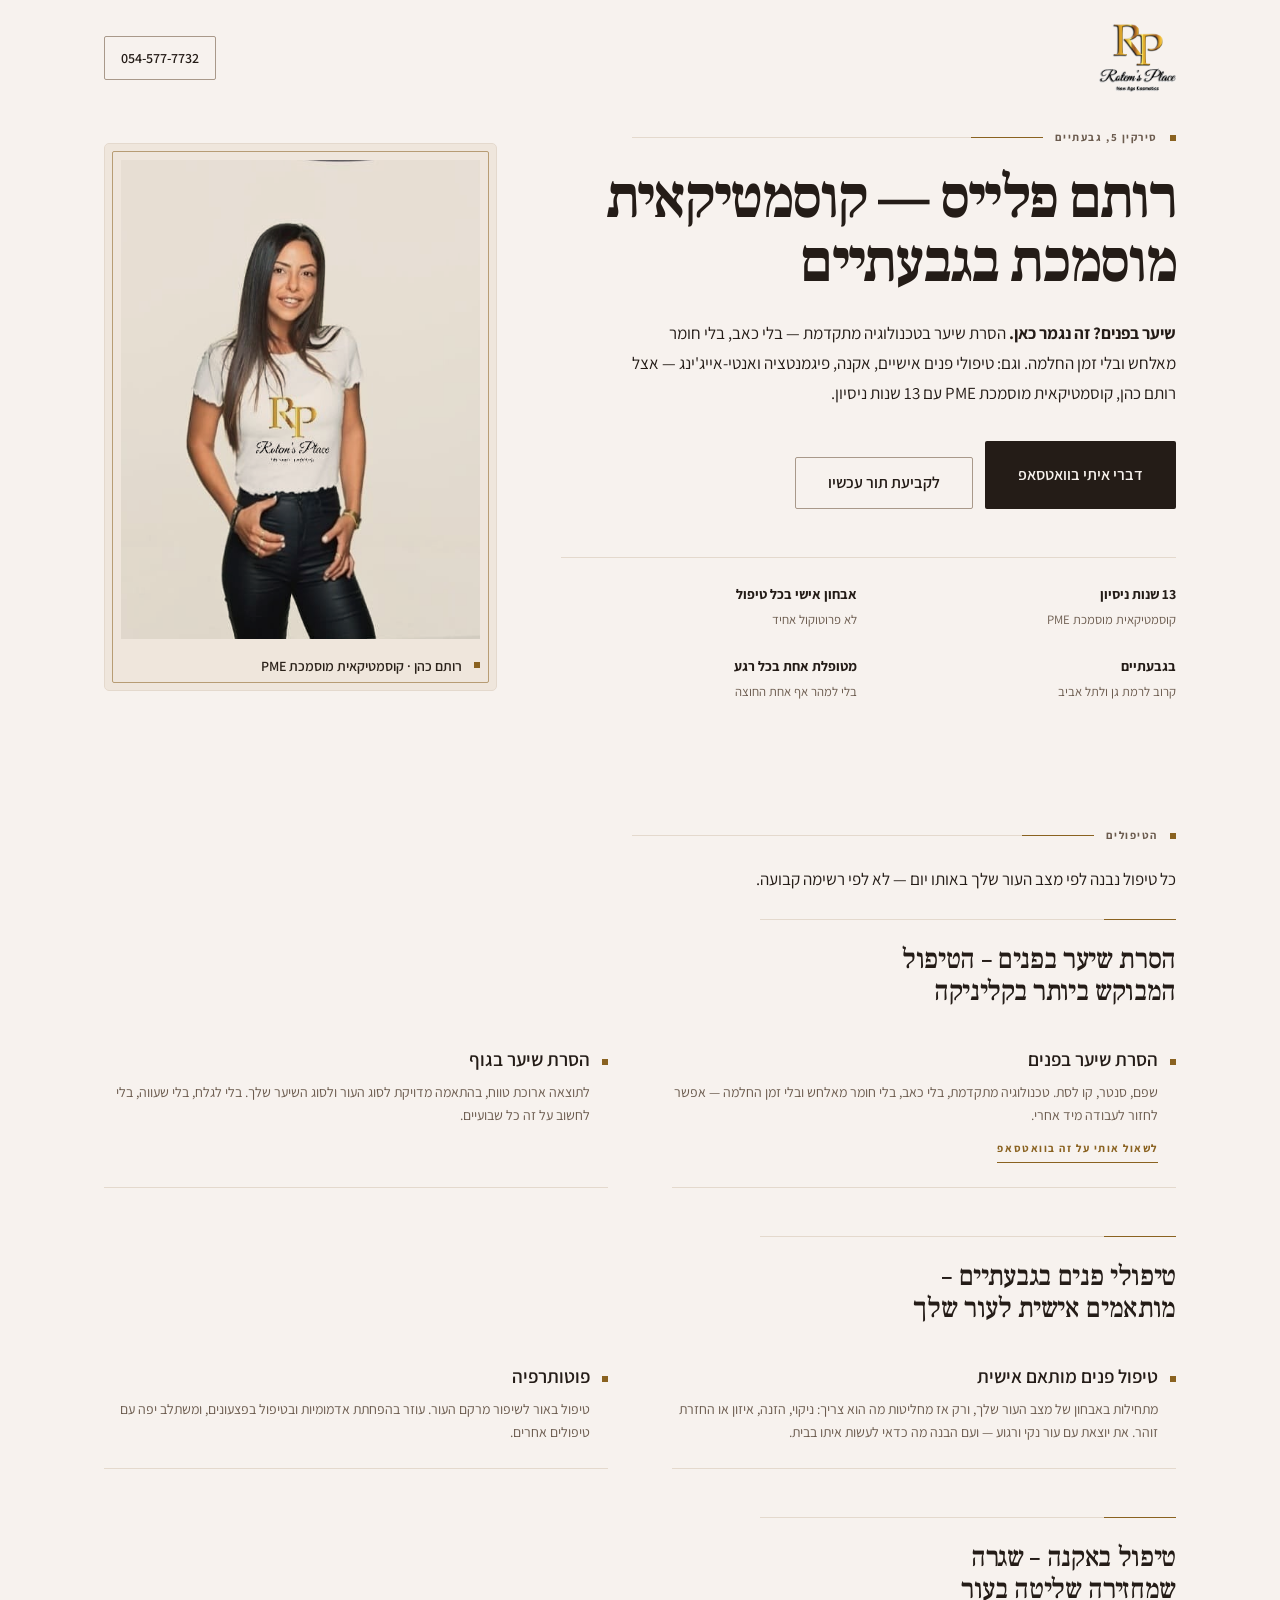
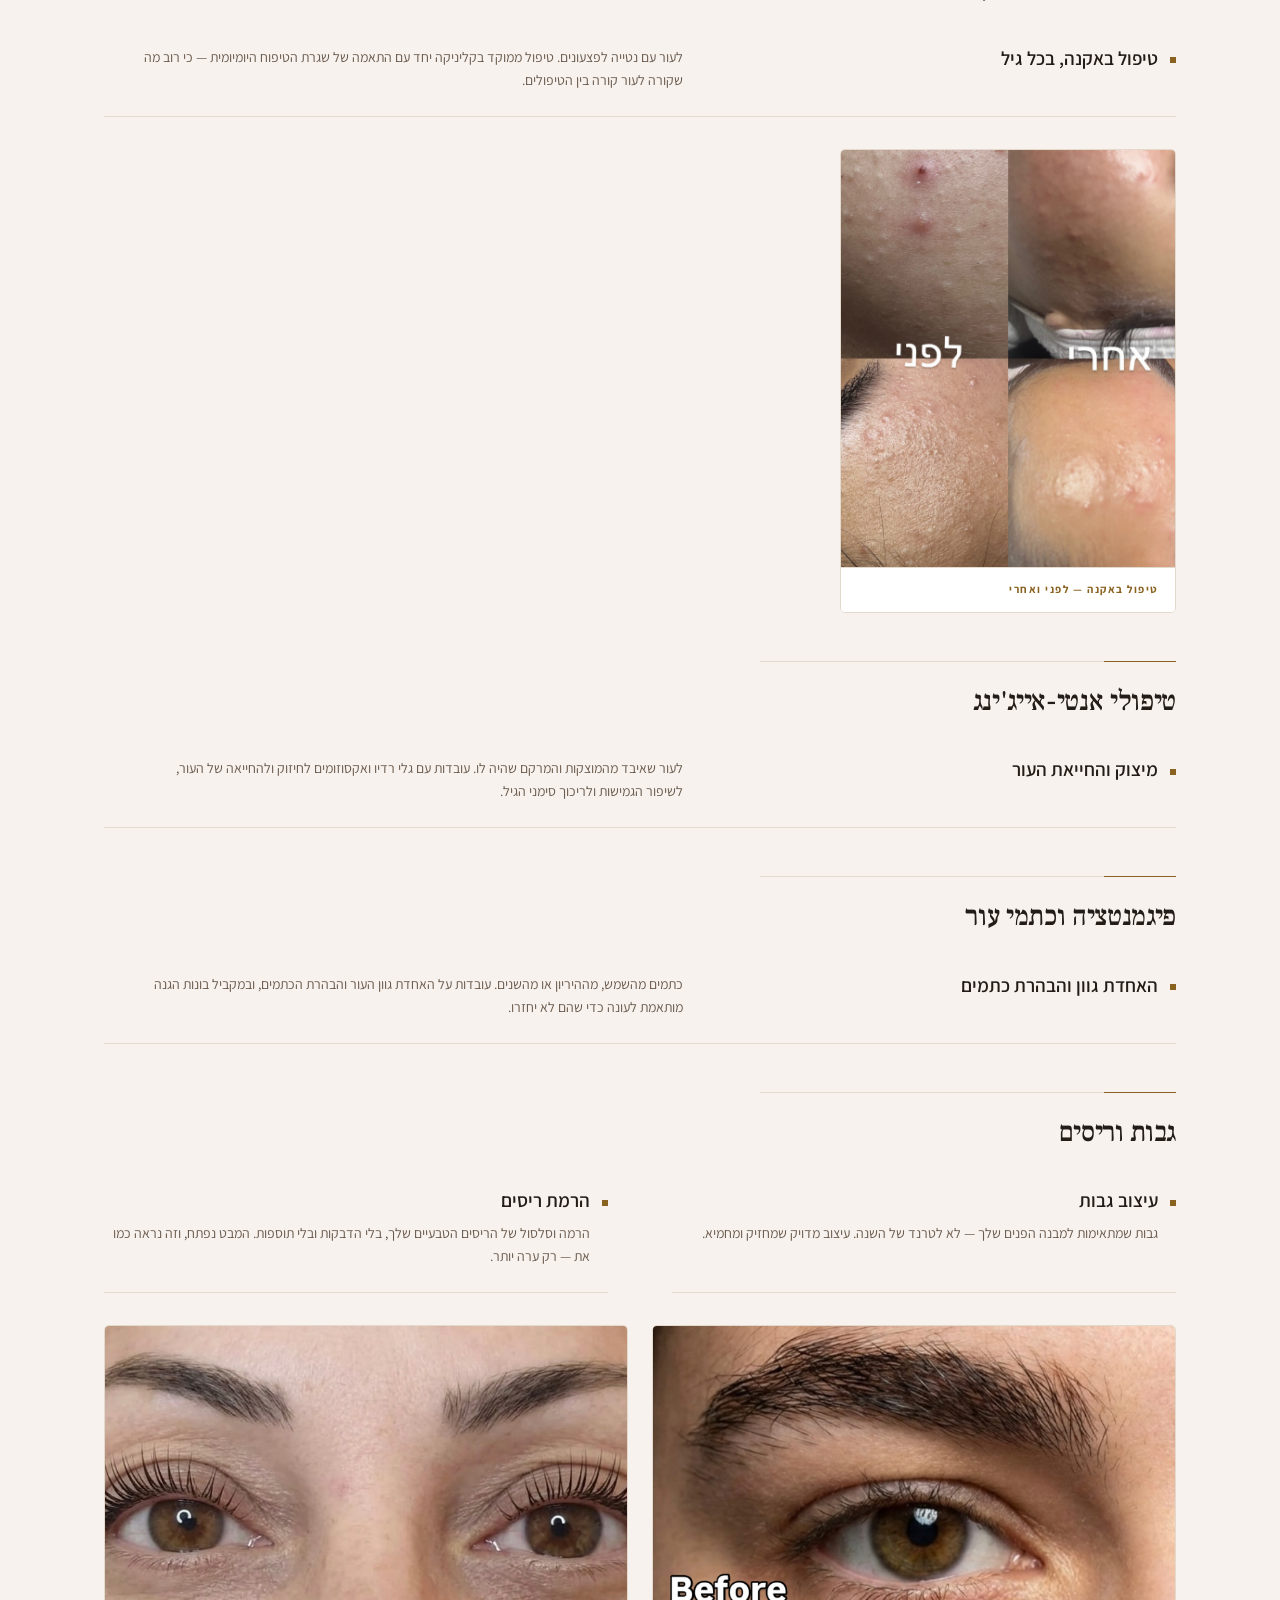
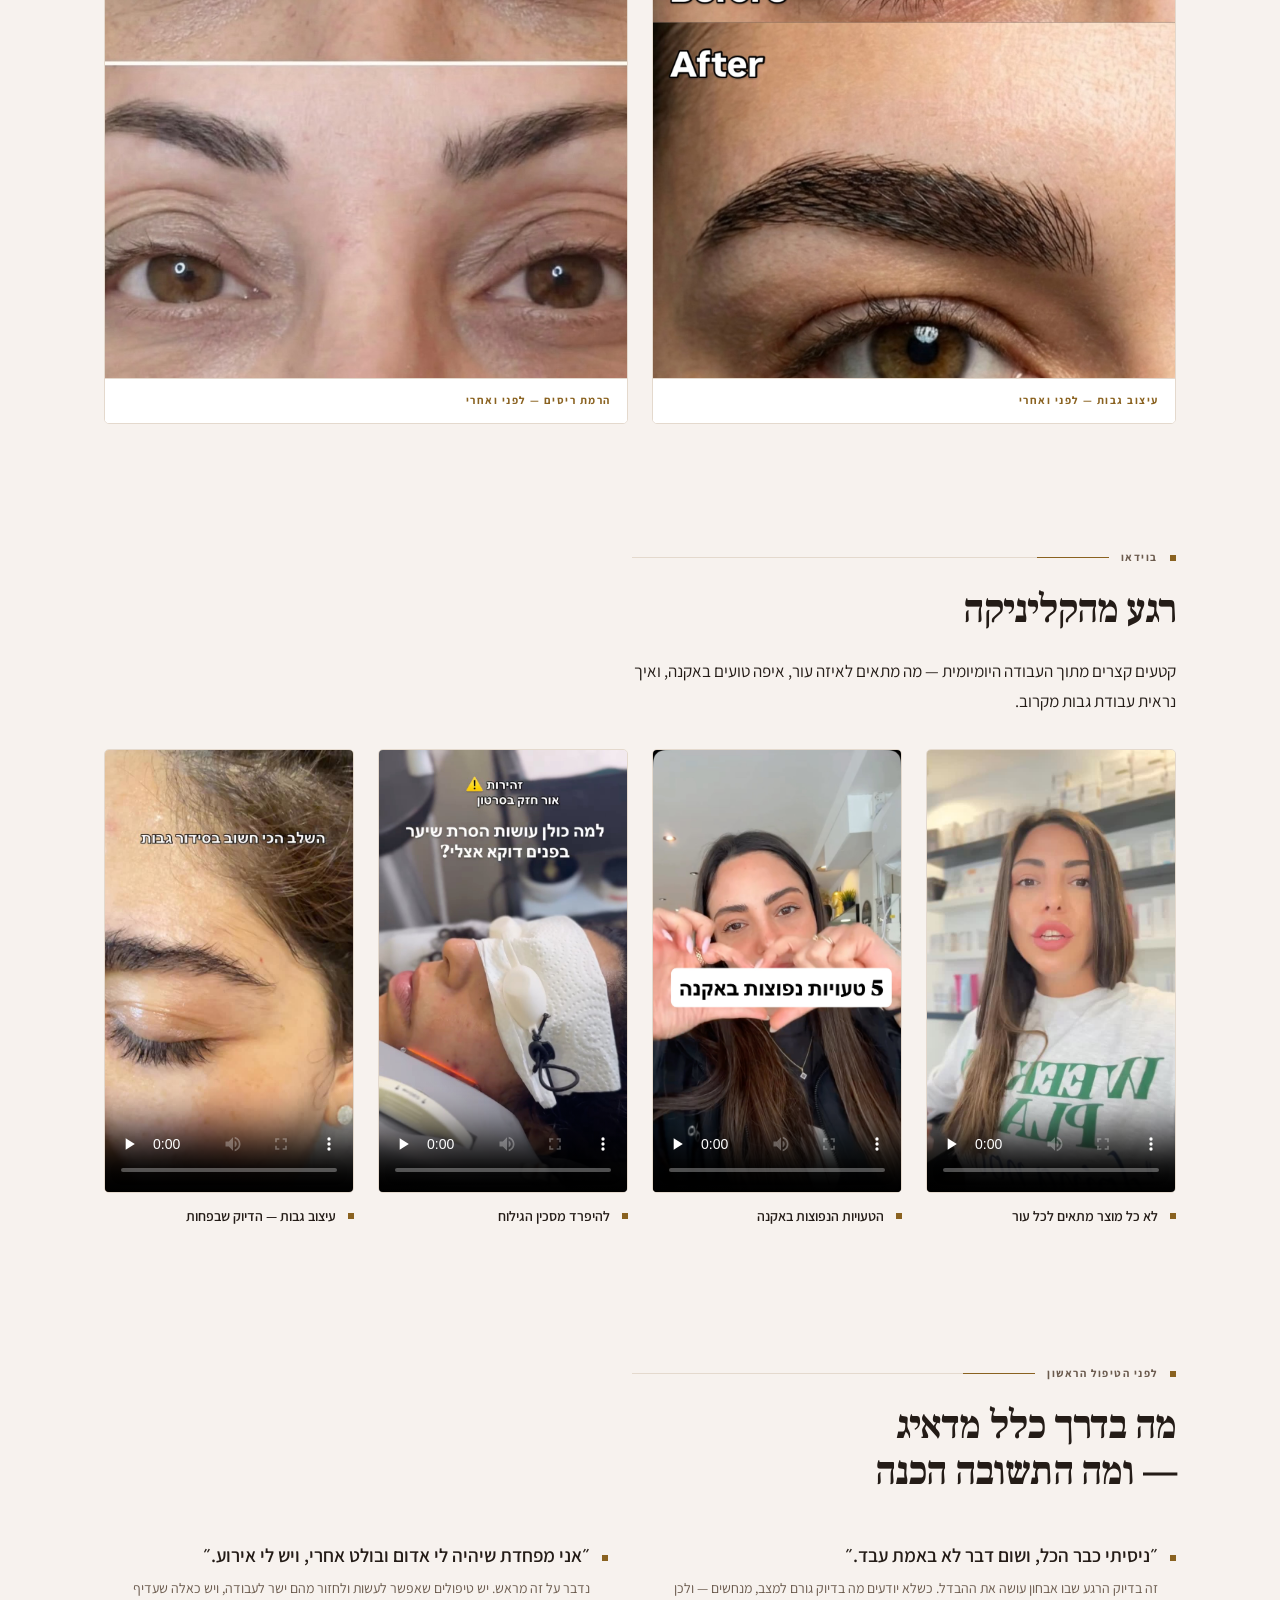
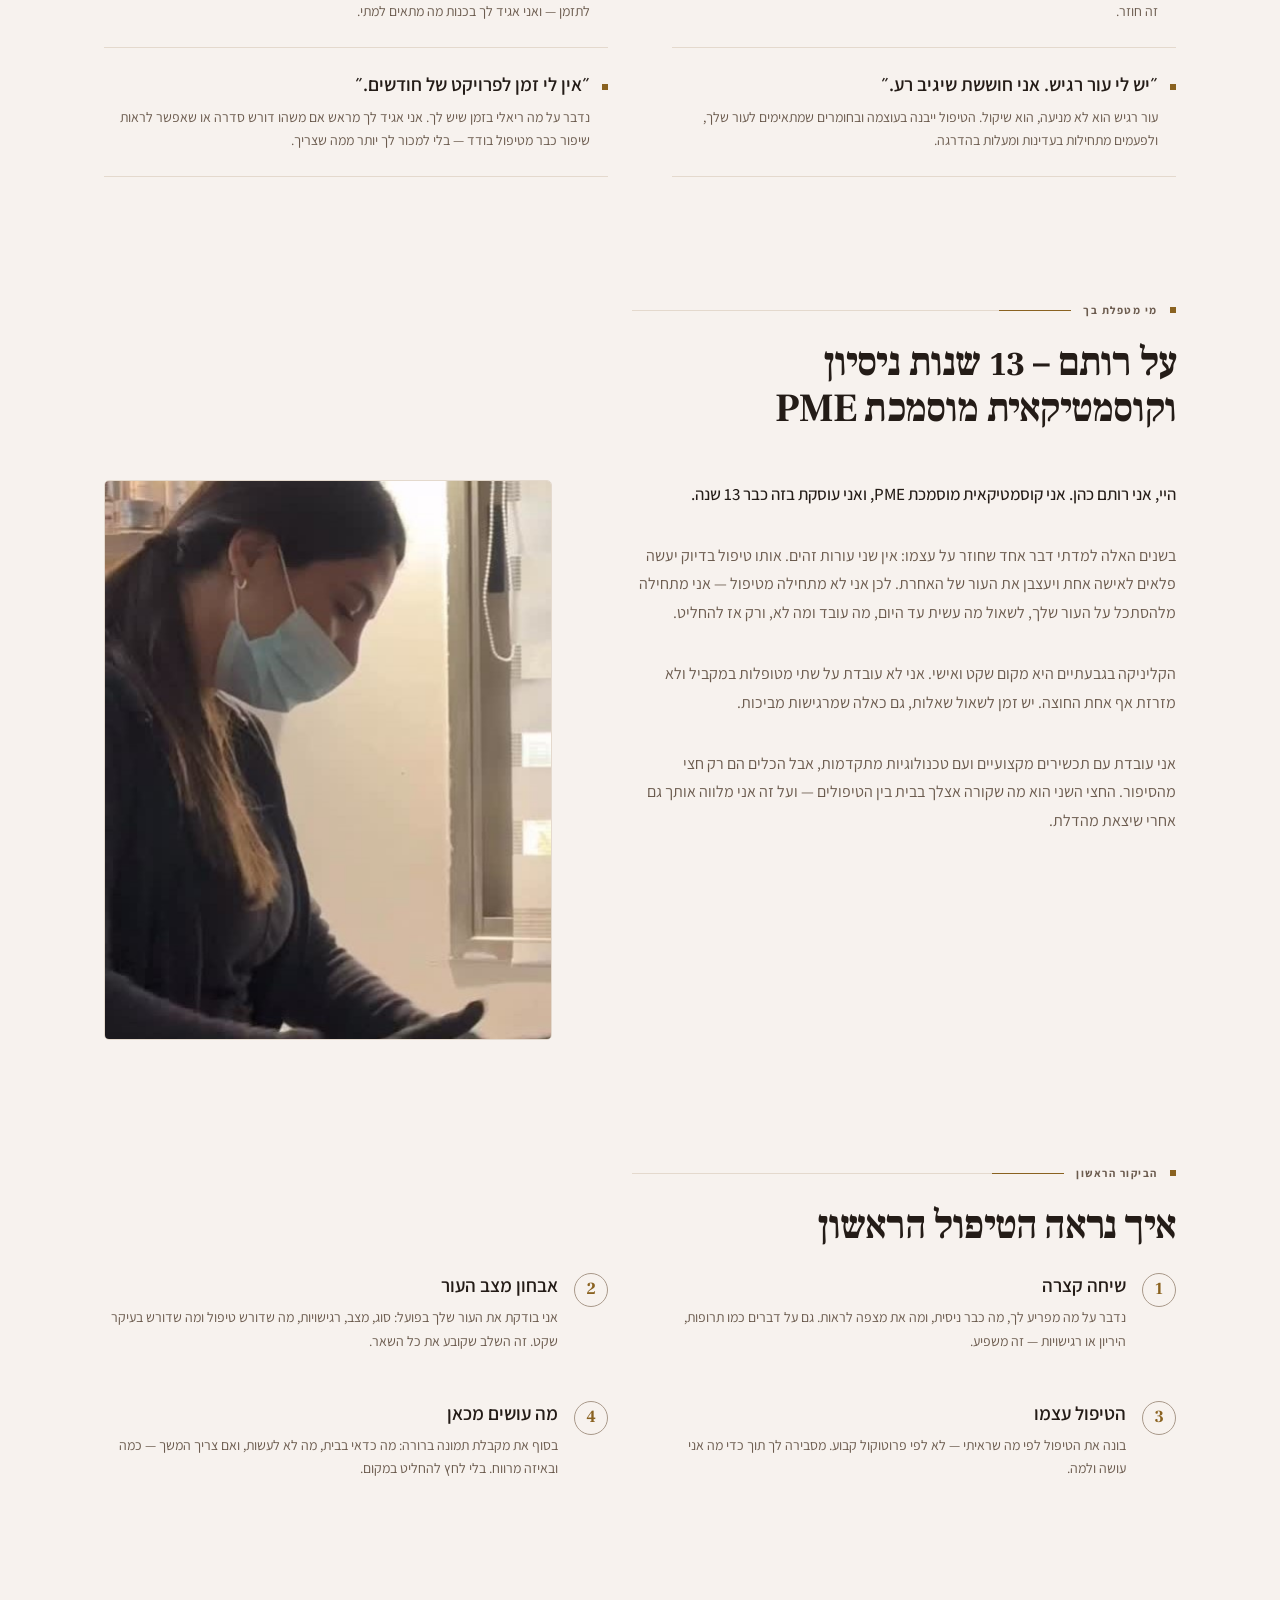
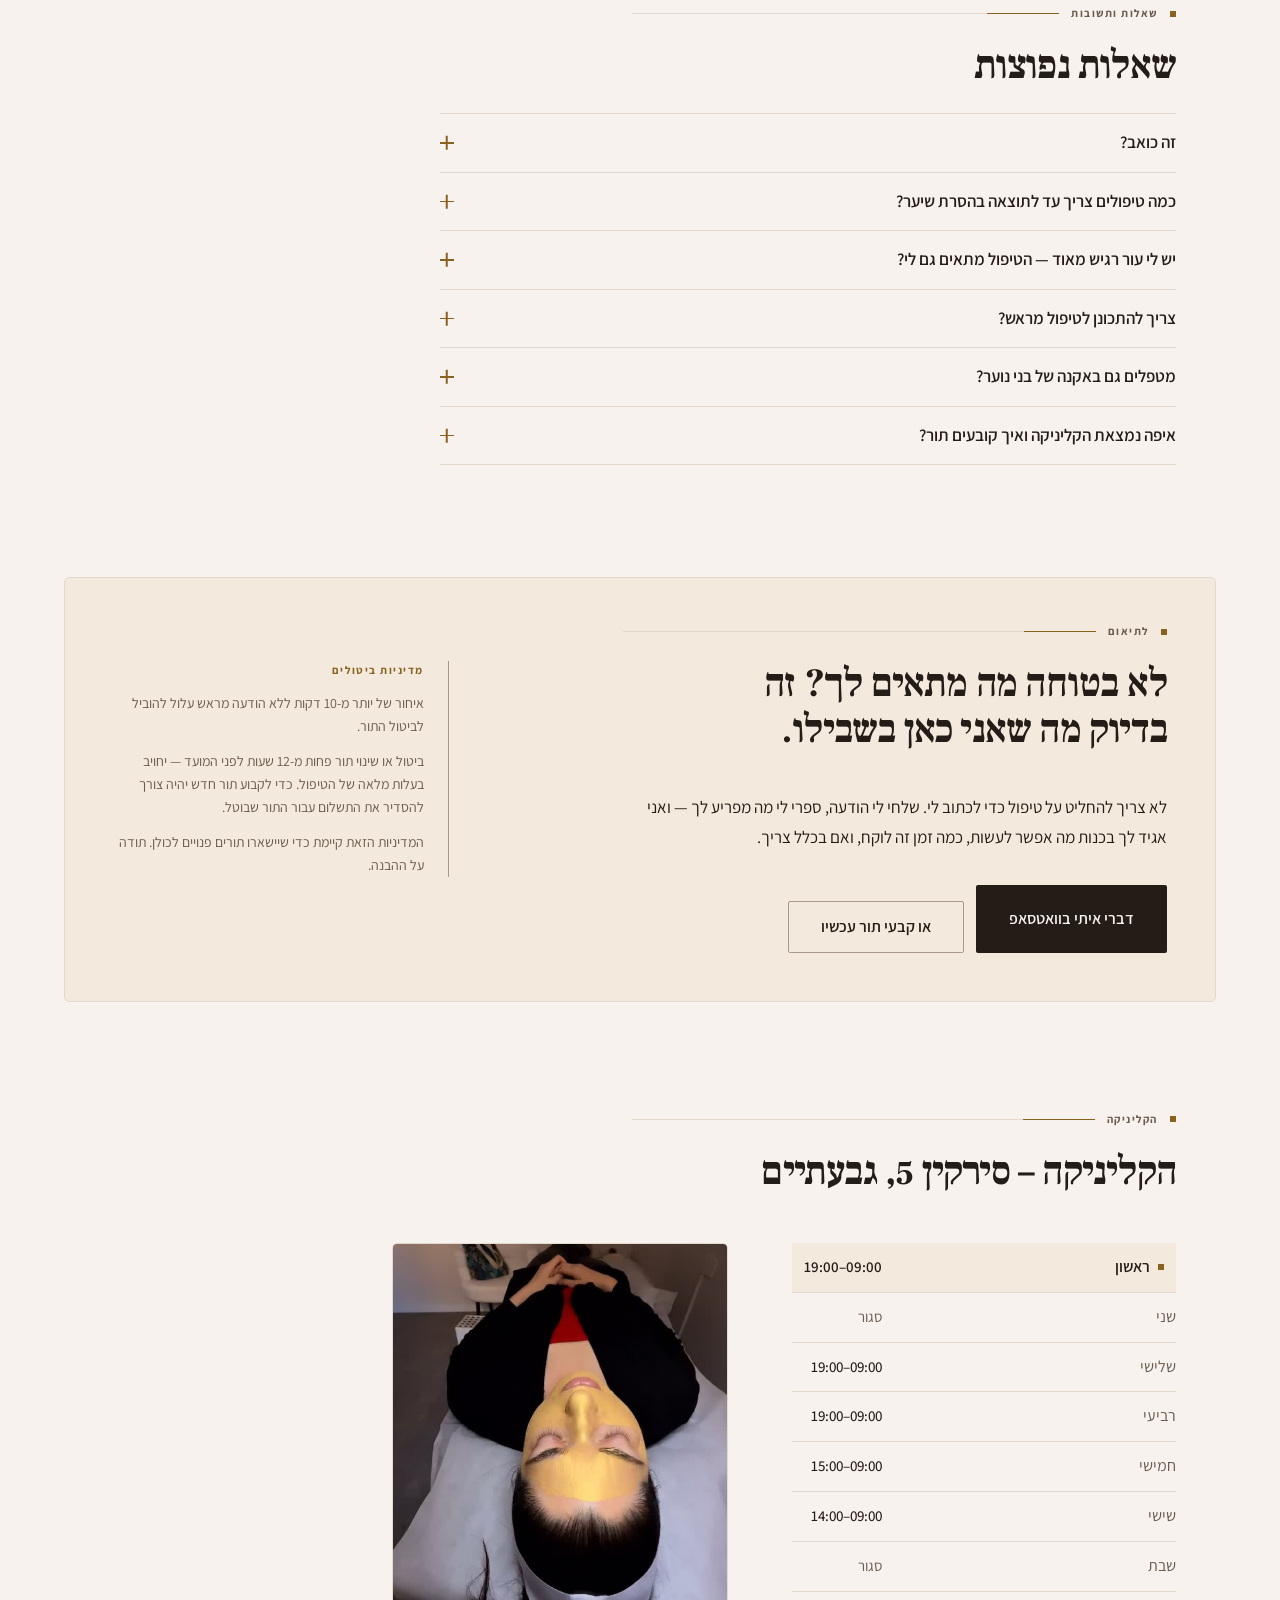
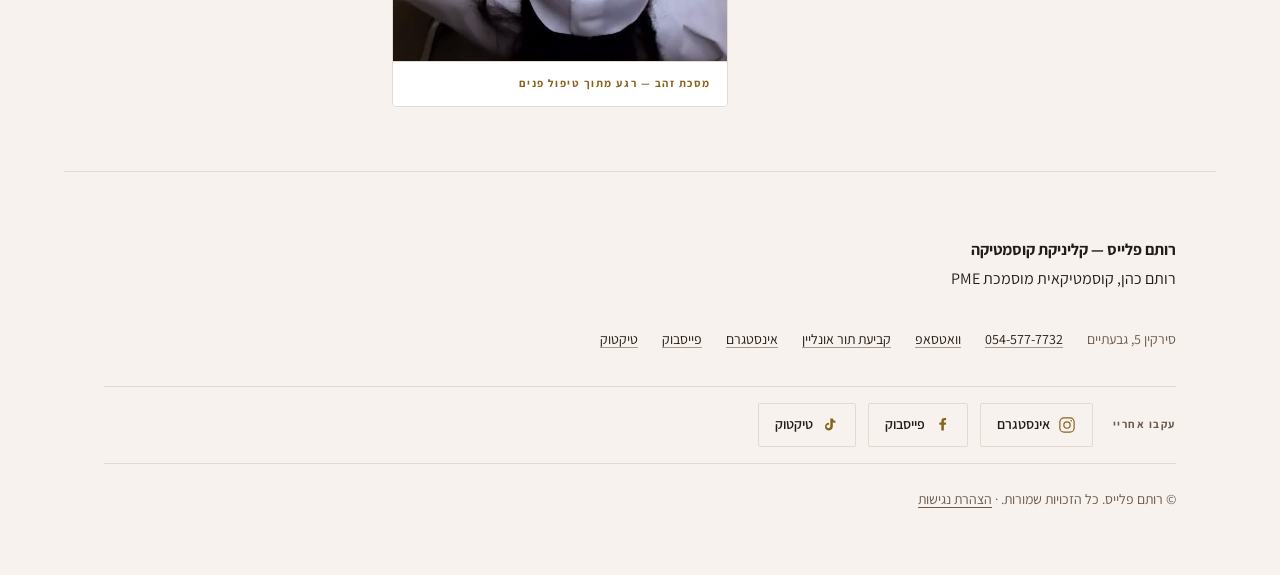
==== commit 11410126: "Replace the clinic photos: the old ones were the old business Both were shot in 2020, when the clini" ====
--- a/index.html
+++ b/index.html
@@ -51,6 +51,7 @@
   "description": "קליניקת קוסמטיקה בגבעתיים בניהול רותם כהן, קוסמטיקאית מוסמכת PME עם ניסיון של 13 שנה. טיפולי פנים מותאמים אישית, הסרת שיער בפנים ובגוף, טיפולי אקנה, פיגמנטציה ואנטי-אייג'ינג.",
   "url": "https://www.rotemplace.co.il/",
   "image": ["https://www.rotemplace.co.il/assets/rotem-portrait.jpg",
+            "https://www.rotemplace.co.il/assets/gold-mask.jpg",
             "https://www.rotemplace.co.il/assets/brows-before-after.jpg"],
   "logo": "https://www.rotemplace.co.il/assets/logo.png",
   "telephone": "+972545777732",
@@ -466,14 +467,10 @@
       <div class="hours__day" data-day="6">שבת</div><div class="hours__time hours__closed" data-day="6">סגור</div>
     </div>
 
-    <div class="results">
-      <figure class="photo photo--r1x1">
-        <img src="assets/clinic-room.jpg" width="1079" height="1079" loading="lazy" decoding="async" alt="חדר הטיפולים והקבלה בקליניקת רותם פלייס, סירקין 5 גבעתיים">
-        <figcaption>הקליניקה, סירקין 5</figcaption>
-      </figure>
-      <figure class="photo photo--r16x9">
-        <img src="assets/clinic-shelves.jpg" width="1080" height="617" loading="lazy" decoding="async" alt="התכשירים המקצועיים שבשימוש בקליניקה">
-        <figcaption>התכשירים שבשימוש</figcaption>
+    <div class="results results--single">
+      <figure class="photo photo--r4x5">
+        <img src="assets/gold-mask.jpg" width="640" height="909" loading="lazy" decoding="async" alt="טיפול פנים עם מסכת זהב בקליניקה בגבעתיים">
+        <figcaption>מסכת זהב — רגע מתוך טיפול פנים</figcaption>
       </figure>
     </div>
   </section>
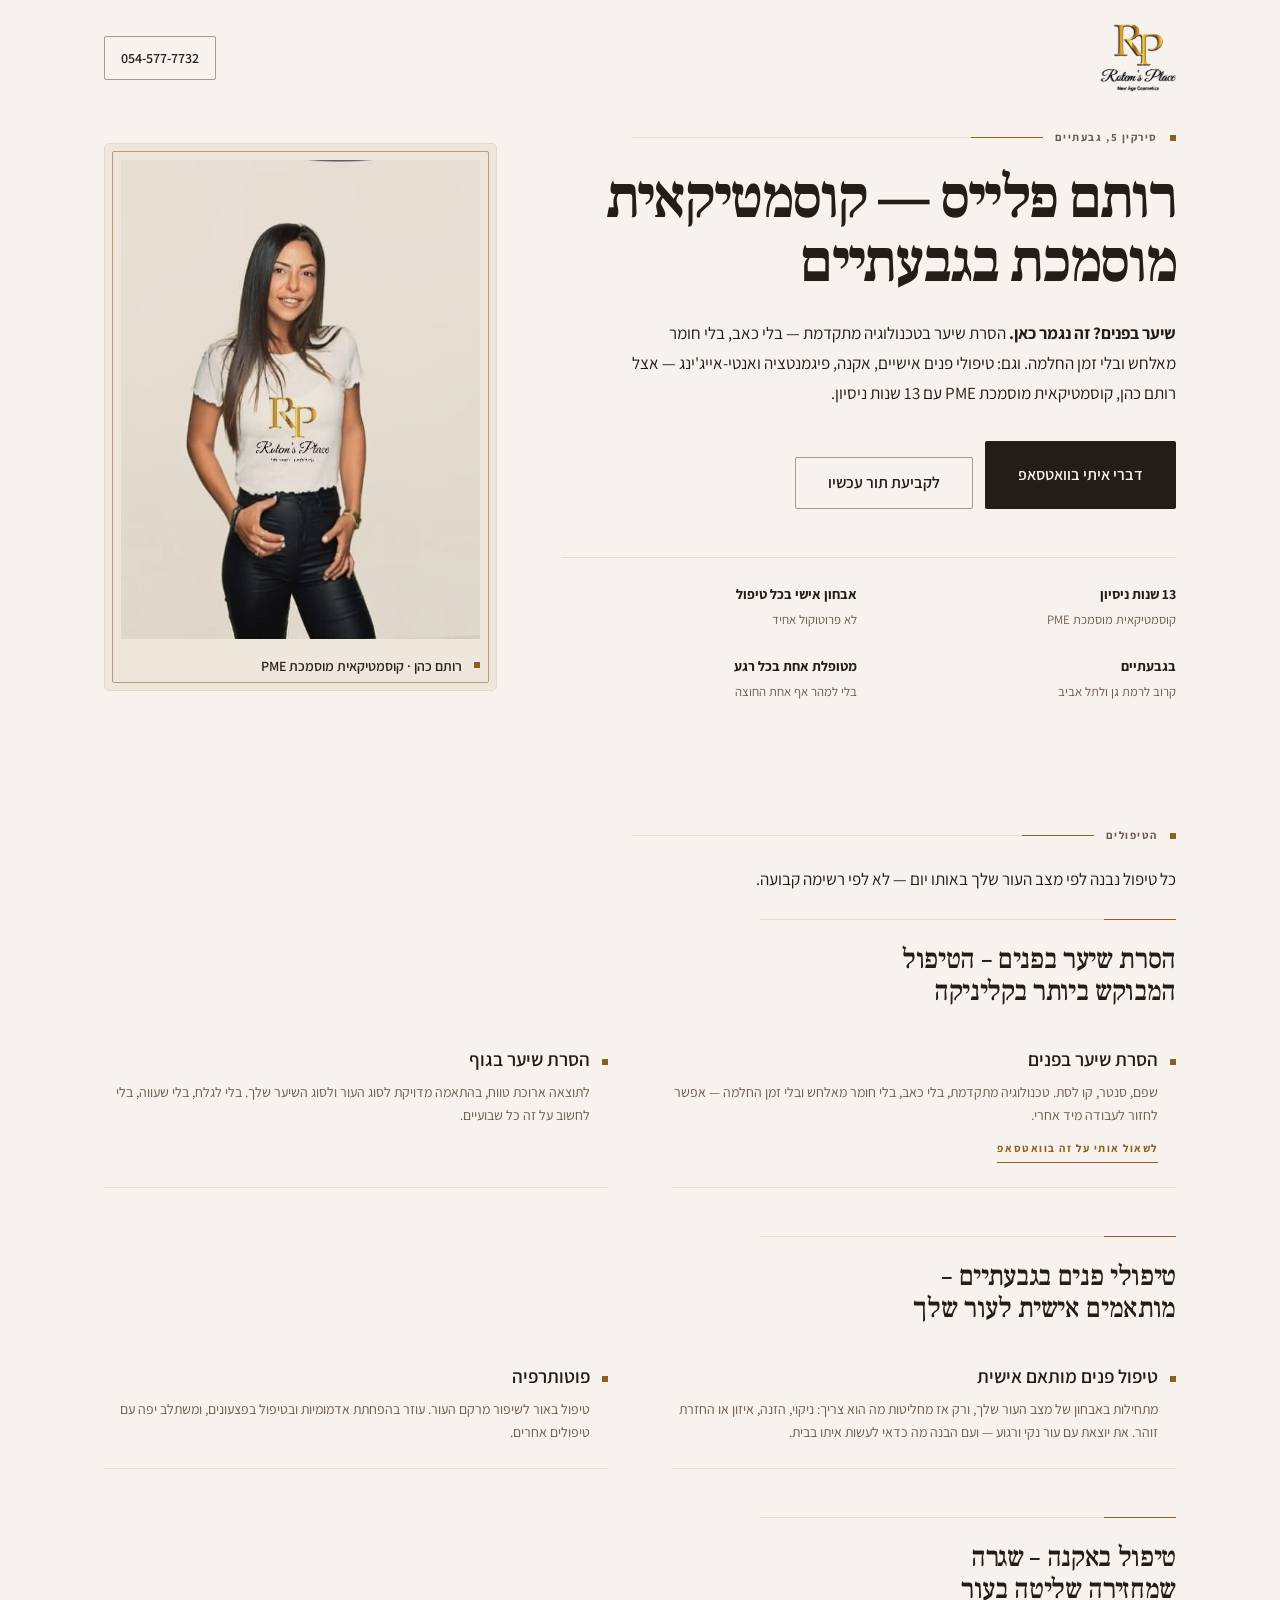
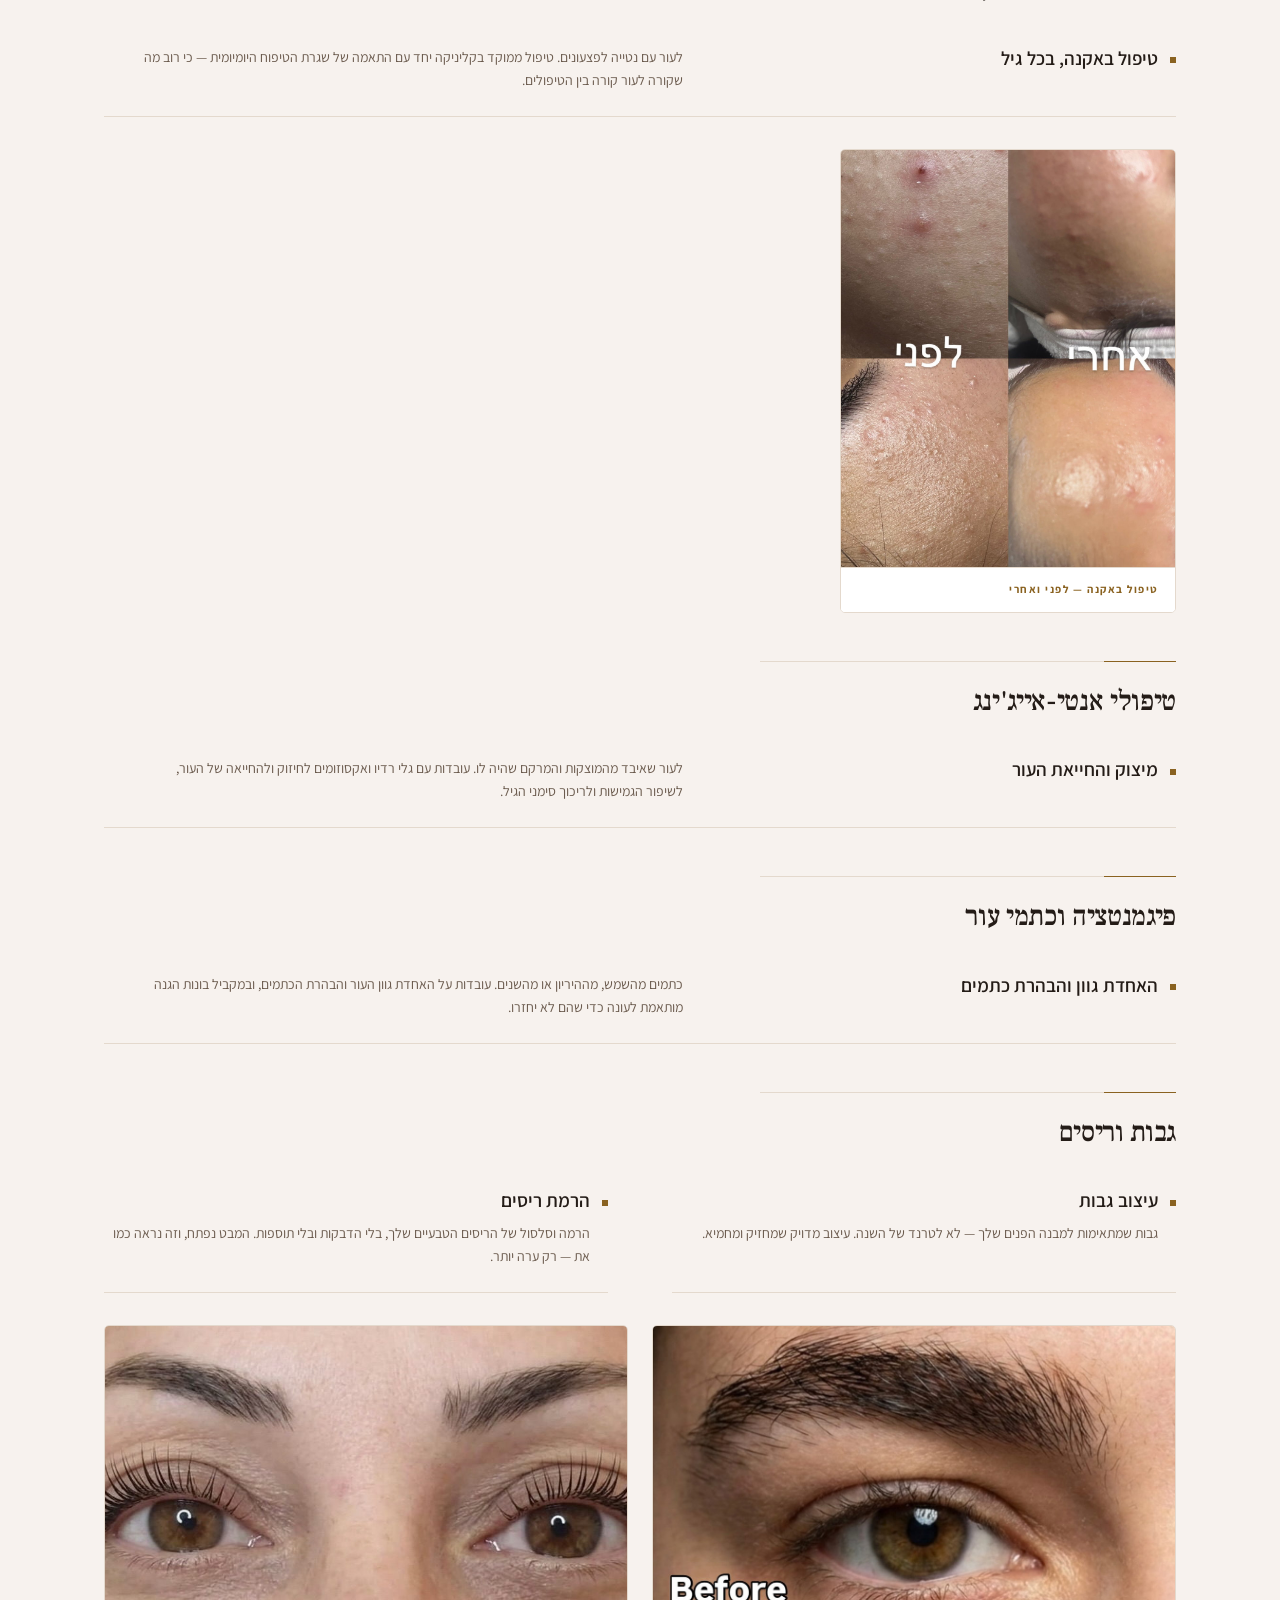
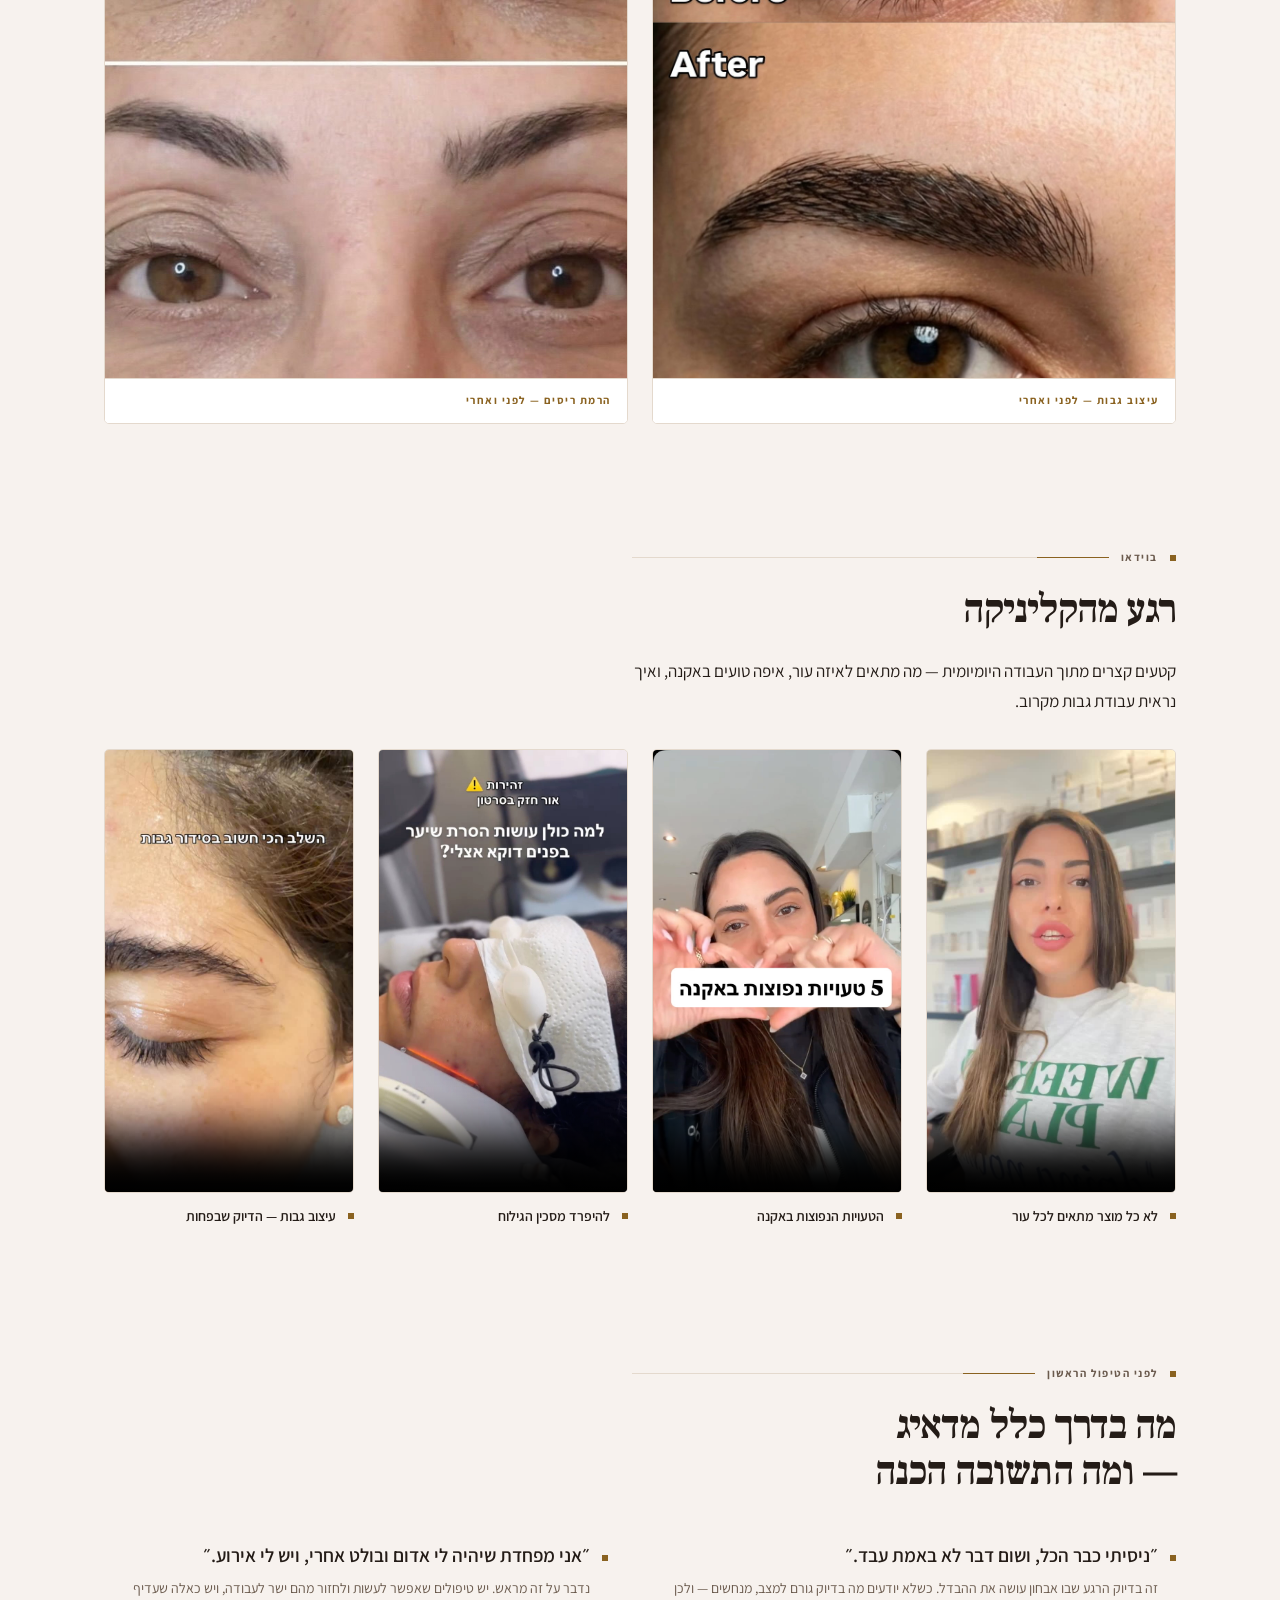
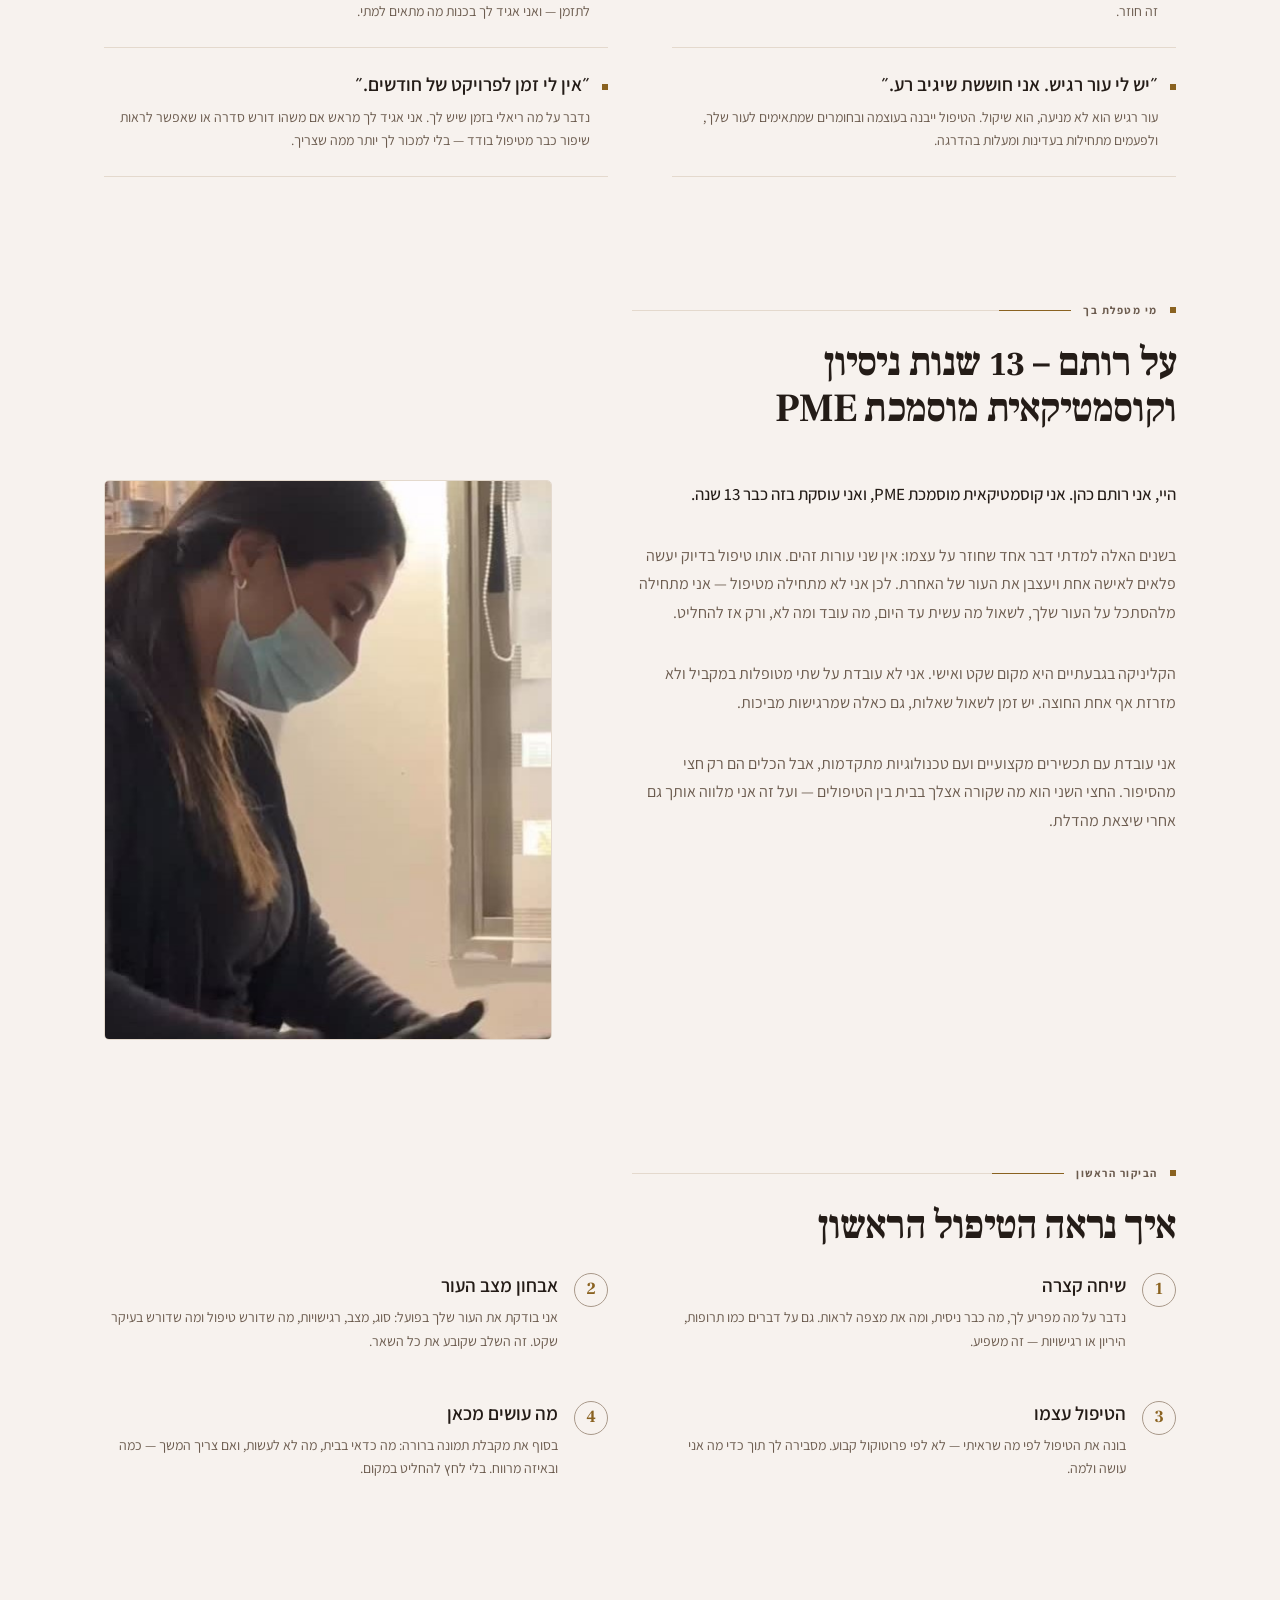
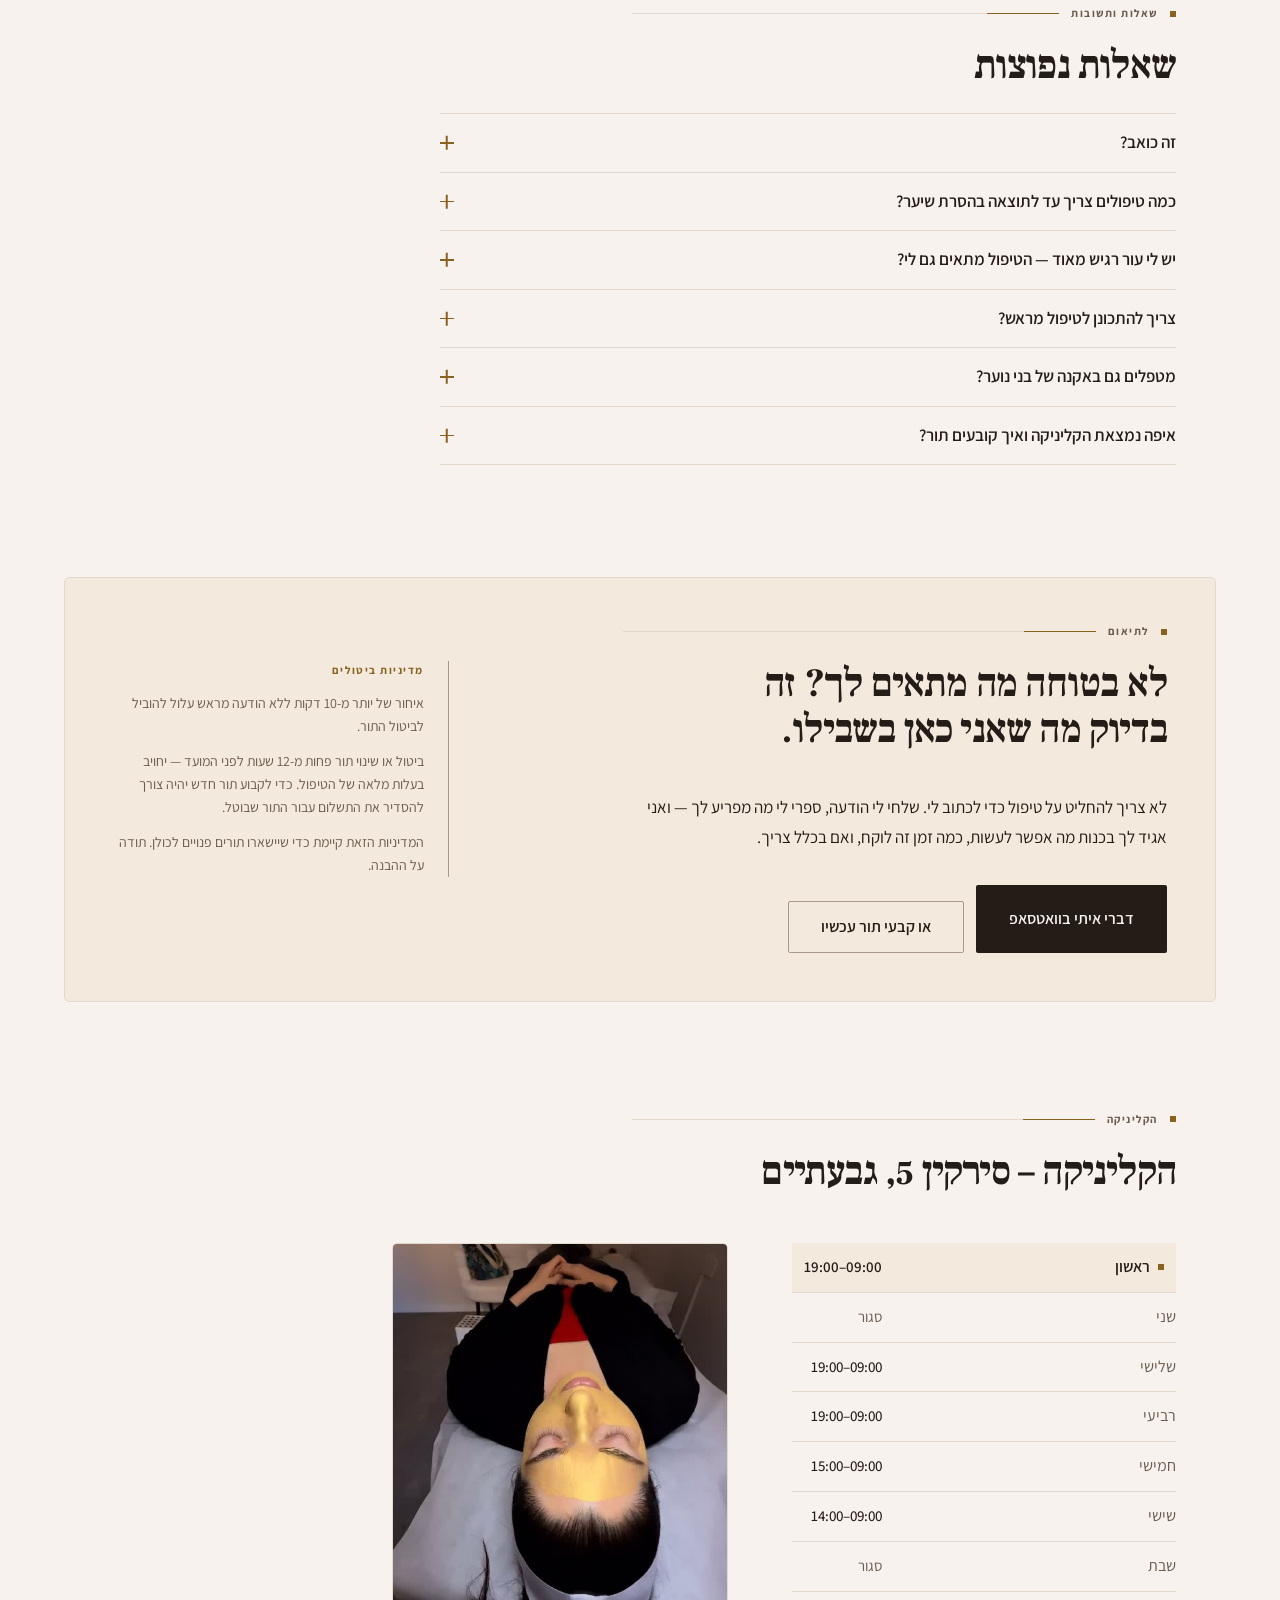
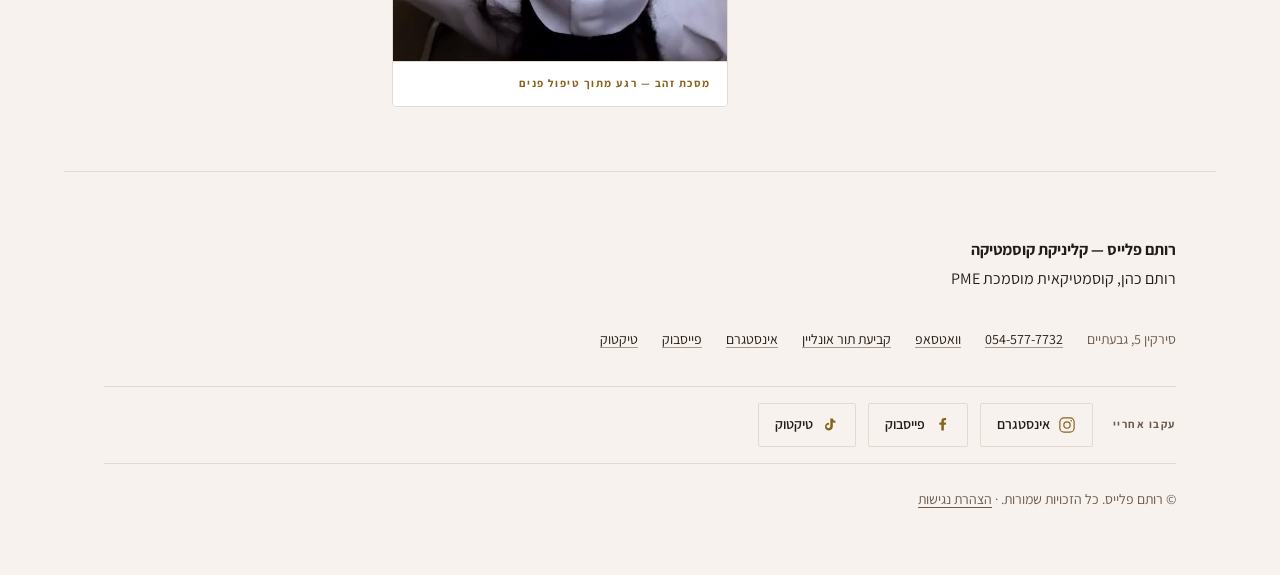
==== commit 924fe45c: "Performance and completeness pass Images recompressed with their width/height attributes updated to " ====
--- a/index.html
+++ b/index.html
@@ -30,6 +30,10 @@
 <meta name="twitter:card" content="summary_large_image">
 <meta name="twitter:title" content="רותם פלייס – קוסמטיקאית בגבעתיים">
 <meta name="twitter:description" content="טיפולי פנים, הסרת שיער, אקנה ואנטי-אייג'ינג אצל רותם כהן, קוסמטיקאית מוסמכת PME. סירקין 5, גבעתיים.">
+
+<link rel="icon" href="/favicon.ico" sizes="any">
+<link rel="apple-touch-icon" href="/assets/apple-touch-icon.png">
+<link rel="manifest" href="/site.webmanifest">
 
 <meta name="theme-color" content="#F7F2EE" media="(prefers-color-scheme: light)">
 <meta name="theme-color" content="#1A1512" media="(prefers-color-scheme: dark)">
@@ -169,7 +173,7 @@
 
 <header class="shell site-head">
   <a class="brand" href="#main" aria-label="רותם פלייס — לראש העמוד">
-    <img src="assets/logo.png" width="900" height="799" alt="רותם פלייס — New Age Cosmetics" decoding="async">
+    <img src="assets/logo.png" width="243" height="216" alt="רותם פלייס — New Age Cosmetics" decoding="async">
   </a>
   <a class="btn btn--secondary btn--sm" href="tel:+972545777732" aria-label="להתקשר לרותם">
     <span dir="ltr">054-577-7732</span>
@@ -260,7 +264,7 @@
 
     <div class="results results--single">
       <figure class="photo photo--r4x5">
-        <img src="assets/acne-before-after.jpg" width="1440" height="1800" loading="lazy" decoding="async" alt="טיפול באקנה ברותם פלייס — לפני ואחרי">
+        <img src="assets/acne-before-after.jpg" width="1100" height="1375" loading="lazy" decoding="async" alt="טיפול באקנה ברותם פלייס — לפני ואחרי">
         <figcaption>טיפול באקנה — לפני ואחרי</figcaption>
       </figure>
     </div>
@@ -295,7 +299,7 @@
 
     <div class="results">
       <figure class="photo photo--r4x5">
-        <img src="assets/brows-before-after.jpg" width="1440" height="1920" loading="lazy" decoding="async" alt="עיצוב גבות ברותם פלייס — לפני ואחרי">
+        <img src="assets/brows-before-after.jpg" width="1100" height="1467" loading="lazy" decoding="async" alt="עיצוב גבות ברותם פלייס — לפני ואחרי">
         <figcaption>עיצוב גבות — לפני ואחרי</figcaption>
       </figure>
       <figure class="photo photo--r1x1">
--- a/tokens.css
+++ b/tokens.css
@@ -1,4 +1,3 @@
-@import url("https://fonts.googleapis.com/css2?family=Assistant:wght@400;500;600;700&family=Frank+Ruhl+Libre:wght@500;700&display=swap");
 
 /* ==========================================================================
    Rotem Place — קליניקת קוסמטיקה, סירקין 5 גבעתיים
@@ -8,7 +7,9 @@
      <html lang="he" dir="rtl">
      <meta name="viewport" content="width=device-width, initial-scale=1, viewport-fit=cover">
 
-   For better performance, replace the @import above with, in <head>:
+   Fonts are NOT imported here on purpose. A CSS @import chains a second
+   round-trip behind this stylesheet and blocks render twice. Every page
+   must instead carry, in <head>:
      <link rel="preconnect" href="https://fonts.googleapis.com">
      <link rel="preconnect" href="https://fonts.gstatic.com" crossorigin>
      <link href="https://fonts.googleapis.com/css2?family=Assistant:wght@400;500;600;700&family=Frank+Ruhl+Libre:wght@500;700&display=swap" rel="stylesheet">
--- a/site.css
+++ b/site.css
@@ -858,3 +858,239 @@
     }
   }
 }
+
+
+/* ==========================================================================
+   14. SERVICE PAGES — components used only by the per-treatment pages.
+   Same vocabulary as the home page: logical properties, tokens, no new
+   colours. Nothing here is decorative-only; each piece carries content that
+   a reader uses.
+   ========================================================================== */
+
+/* --- breadcrumb: a real trail, matched by BreadcrumbList JSON-LD ---------- */
+.crumbs {
+  display: flex;
+  flex-wrap: wrap;
+  align-items: center;
+  gap: var(--s2);
+  margin-block: var(--s5) 0;
+  font-size: var(--t-small);
+  color: var(--ink-muted);
+}
+
+.crumbs a {
+  color: var(--ink-muted);
+  text-decoration: underline;
+  text-decoration-color: var(--line-strong);
+  text-underline-offset: 3px;
+}
+
+.crumbs a:hover { color: var(--accent); text-decoration-color: var(--accent); }
+
+/* The separator points the way RTL text runs. */
+.crumbs li + li::before {
+  content: "‹";
+  margin-inline-end: var(--s2);
+  color: var(--line-strong);
+}
+
+.crumbs li { display: flex; align-items: center; }
+.crumbs [aria-current="page"] { color: var(--ink); font-weight: 600; }
+
+
+/* --- key facts: the answers people scan for before reading --------------- */
+.keyfacts {
+  margin-block: var(--s6) 0;
+  padding: var(--s5);
+  background: var(--surface);
+  border: 1px solid var(--line);
+  border-radius: var(--radius-frame);
+  display: grid;
+  gap: var(--s4);
+  max-inline-size: var(--measure-wide);
+}
+
+.keyfacts > div { display: flex; flex-direction: column; gap: 3px; }
+
+.keyfacts dt {
+  font-size: var(--t-label);
+  font-weight: 700;
+  letter-spacing: var(--ls-label);
+  text-transform: uppercase;
+  color: var(--accent);
+}
+
+.keyfacts dd {
+  margin: 0;
+  font-size: var(--t-small);
+  line-height: var(--lh-small);
+  color: var(--ink);
+}
+
+
+/* --- note: honest caveats. Deliberately quiet, never a warning banner. ---- */
+.note {
+  margin-block: var(--s5);
+  padding: var(--s4) var(--s5);
+  background: var(--accent-wash);
+  border-radius: var(--radius-frame);
+  border-inline-start: 3px solid var(--accent);
+  max-inline-size: var(--measure-wide);
+}
+
+.note p {
+  margin: 0;
+  font-size: var(--t-small);
+  line-height: var(--lh-lead);
+  color: var(--ink);
+}
+
+.note p + p { margin-block-start: var(--s3); }
+
+.note strong { font-weight: 700; }
+
+
+/* --- checklist: "before" / "after" instructions, as real lists ------------ */
+.checks {
+  margin-block: var(--s4) var(--s5);
+  max-inline-size: var(--measure);
+  display: grid;
+  gap: var(--s3);
+}
+
+.checks li {
+  position: relative;
+  padding-inline-start: var(--s5);
+  font-size: var(--t-small);
+  line-height: var(--lh-lead);
+  color: var(--ink-muted);
+}
+
+.checks li::before {
+  content: "";
+  position: absolute;
+  inset-inline-start: 0;
+  inset-block-start: .62em;
+  inline-size: 7px;
+  block-size: 7px;
+  border: 1px solid var(--accent);
+  border-radius: 50%;
+}
+
+.checks li strong { color: var(--ink); font-weight: 600; }
+
+
+/* --- related treatments: internal links that a reader actually follows ---- */
+.related {
+  margin-block-start: var(--s7);
+  padding-block-start: var(--s5);
+  border-block-start: 1px solid var(--line);
+}
+
+.related h2 { font-size: var(--t-h2-sub); margin-block-end: var(--s4); }
+
+.related ul {
+  display: grid;
+  gap: var(--s3);
+  grid-template-columns: 1fr;
+}
+
+.related a {
+  display: block;
+  padding: var(--s4);
+  background: var(--surface);
+  border: 1px solid var(--line);
+  border-radius: var(--radius-frame);
+  color: var(--ink);
+  text-decoration: none;
+  min-block-size: 44px;
+}
+
+.related a strong {
+  display: block;
+  font-family: var(--font-display);
+  font-weight: 700;
+  font-size: var(--t-h3);
+  line-height: var(--lh-h3);
+  color: var(--ink);
+}
+
+.related a span {
+  display: block;
+  margin-block-start: 3px;
+  font-size: var(--t-small);
+  line-height: var(--lh-small);
+  color: var(--ink-muted);
+}
+
+.related a:hover { border-color: var(--accent); }
+.related a:hover strong { color: var(--accent); }
+
+
+/* --- footer treatment index: crawlable, and useful to a phone visitor ----- */
+.foot-nav {
+  display: flex;
+  flex-direction: column;
+  gap: var(--s2);
+  font-size: var(--t-small);
+}
+
+.foot-nav > strong {
+  font-size: var(--t-label);
+  font-weight: 700;
+  letter-spacing: var(--ls-label);
+  text-transform: uppercase;
+  color: var(--accent);
+  margin-block-end: var(--s1);
+}
+
+.foot-nav a {
+  display: inline-flex;
+  align-items: center;
+  min-block-size: 44px;
+  color: var(--ink);
+  text-decoration: underline;
+  text-decoration-color: var(--line-strong);
+}
+
+.foot-nav a:hover { color: var(--accent); text-decoration-color: var(--accent); }
+
+
+/* --- long-form body on a service page ------------------------------------ */
+.svc-page .prose { max-inline-size: var(--measure); }
+
+.svc-page h2 {
+  margin-block: var(--s7) var(--s3);
+  font-size: var(--t-h2-sub);
+}
+
+.svc-page h2:first-of-type { margin-block-start: var(--s6); }
+
+.svc-page h3 {
+  margin-block: var(--s5) var(--s2);
+  font-family: var(--font-body);
+  font-size: var(--t-h3);
+  font-weight: 700;
+  line-height: var(--lh-h3);
+  color: var(--ink);
+}
+
+.svc-page .prose p,
+.svc-page > p {
+  max-inline-size: var(--measure);
+  font-size: var(--t-body);
+  line-height: var(--lh-body);
+  color: var(--ink-muted);
+}
+
+.svc-page .prose strong { color: var(--ink); font-weight: 600; }
+
+
+@media (min-width: 40rem) {
+  .keyfacts   { grid-template-columns: repeat(2, 1fr); gap: var(--s5); }
+  .related ul { grid-template-columns: repeat(2, 1fr); }
+}
+
+@media (min-width: 60rem) {
+  .related ul { grid-template-columns: repeat(3, 1fr); }
+}
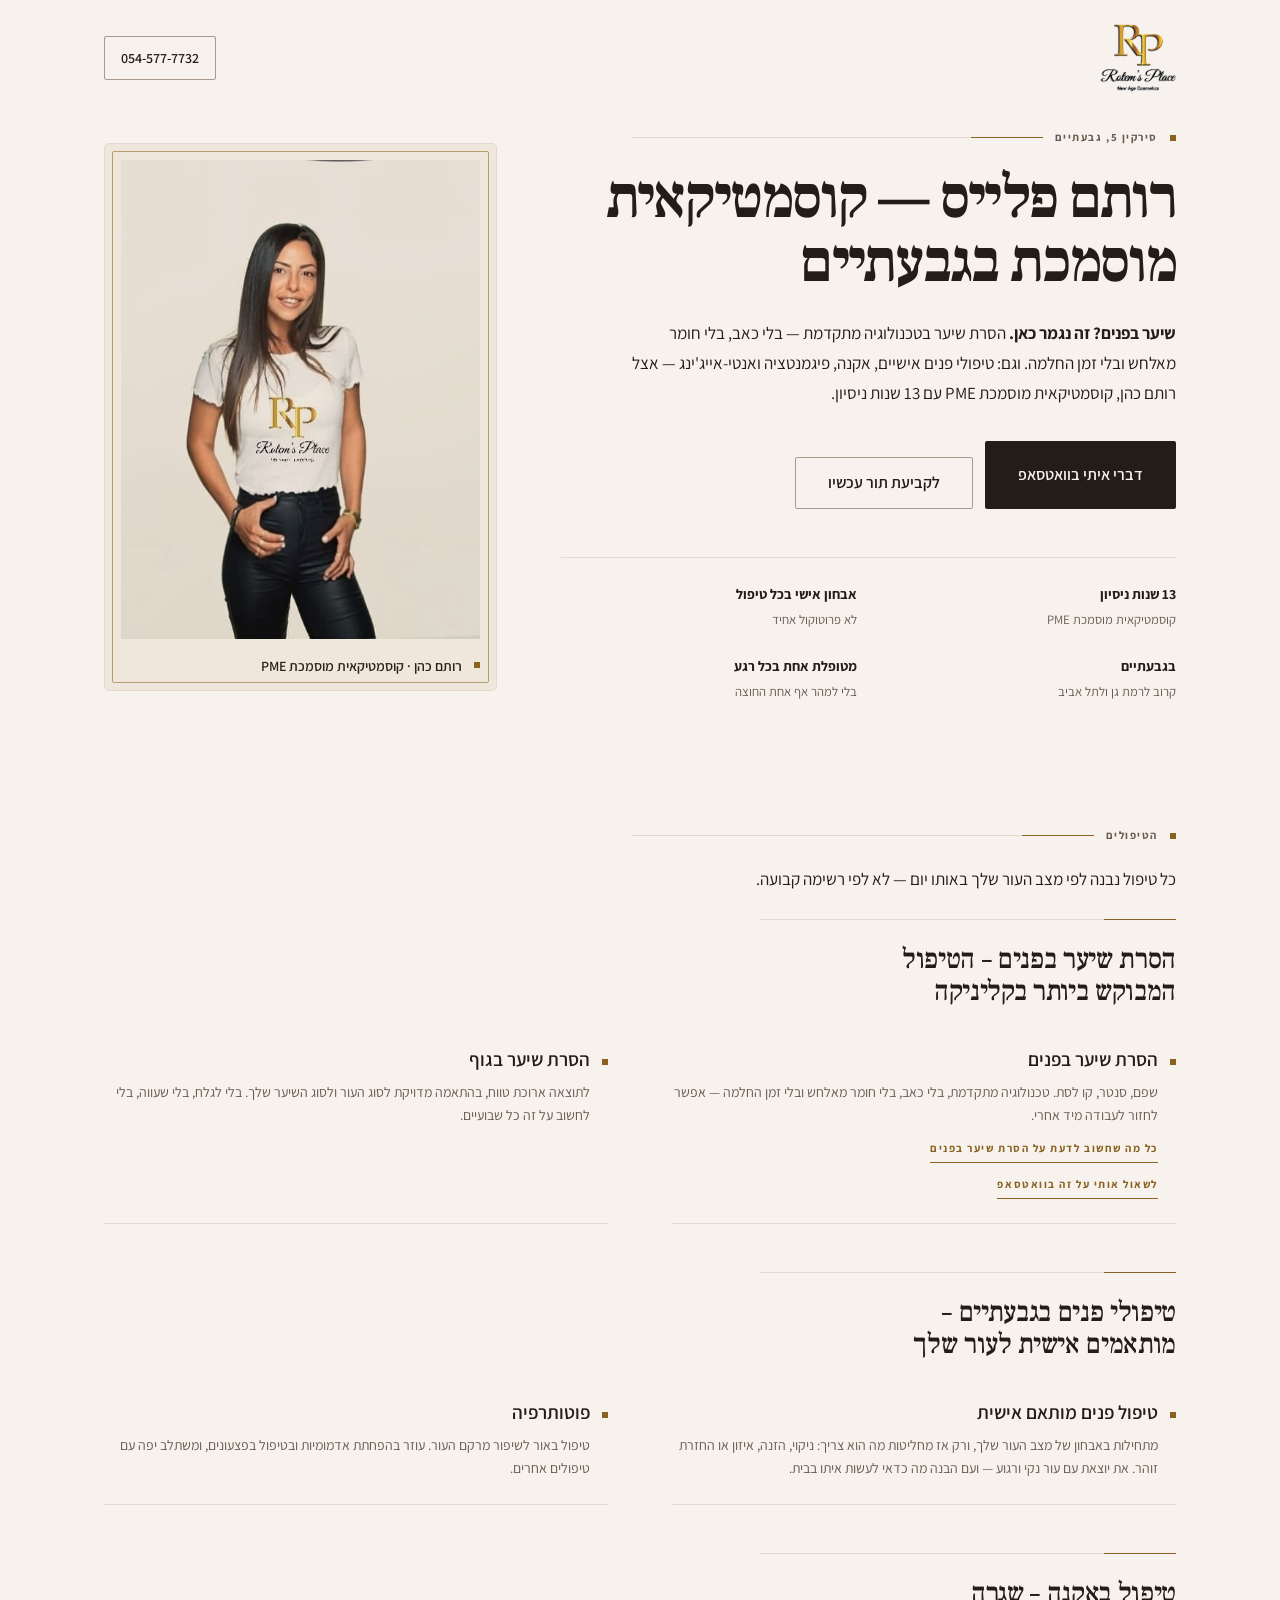
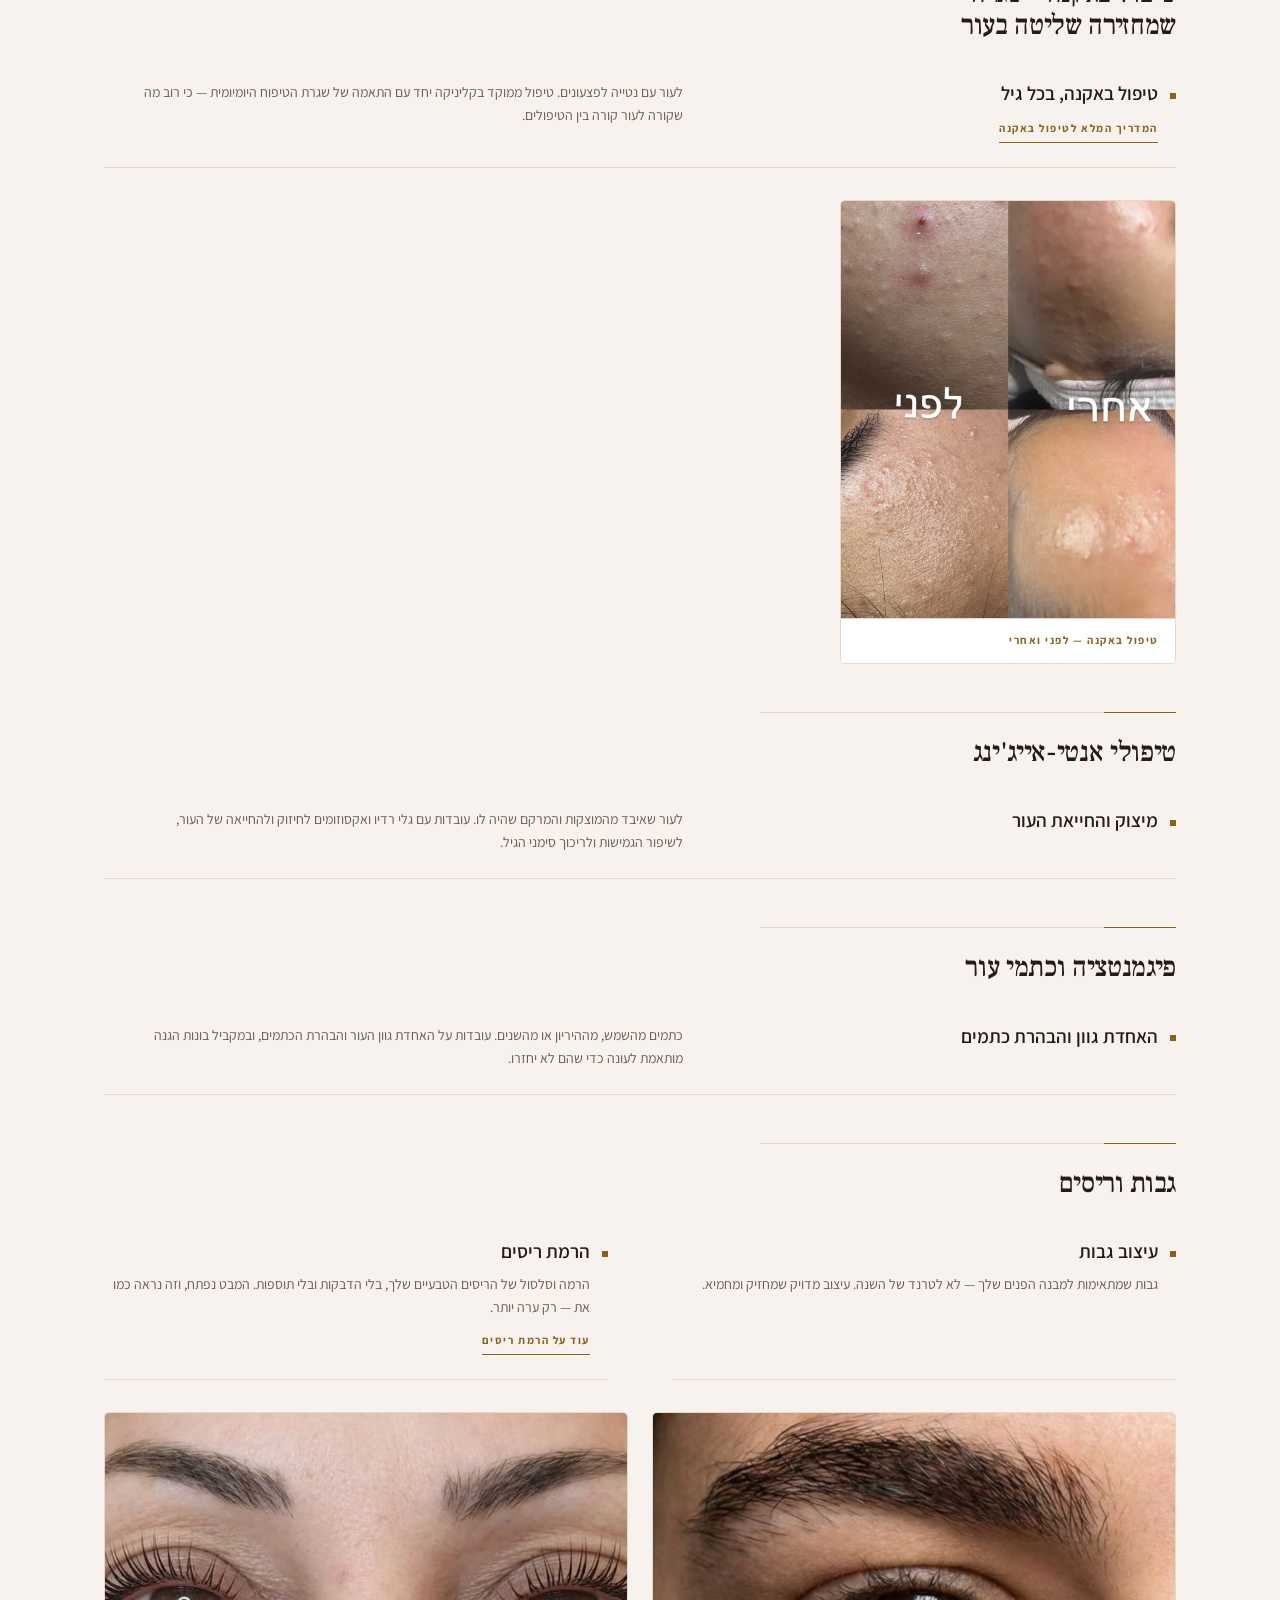
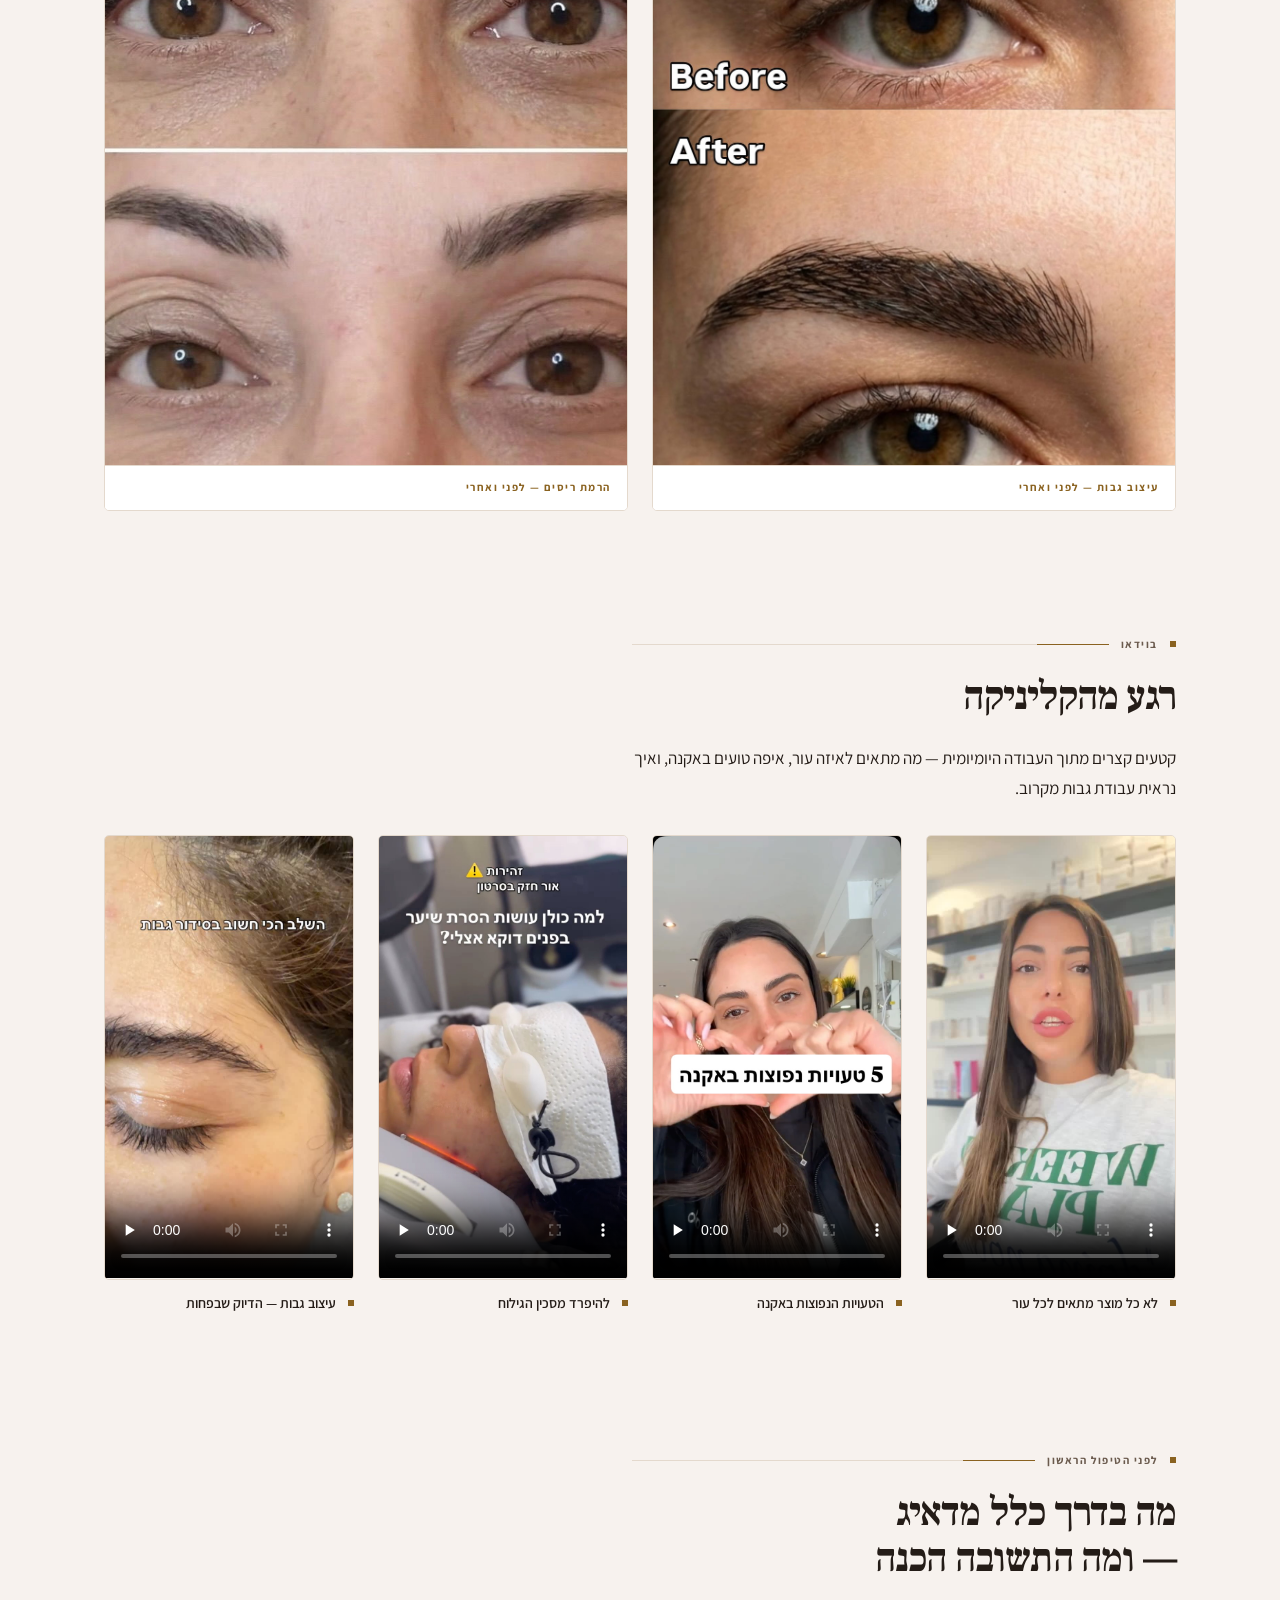
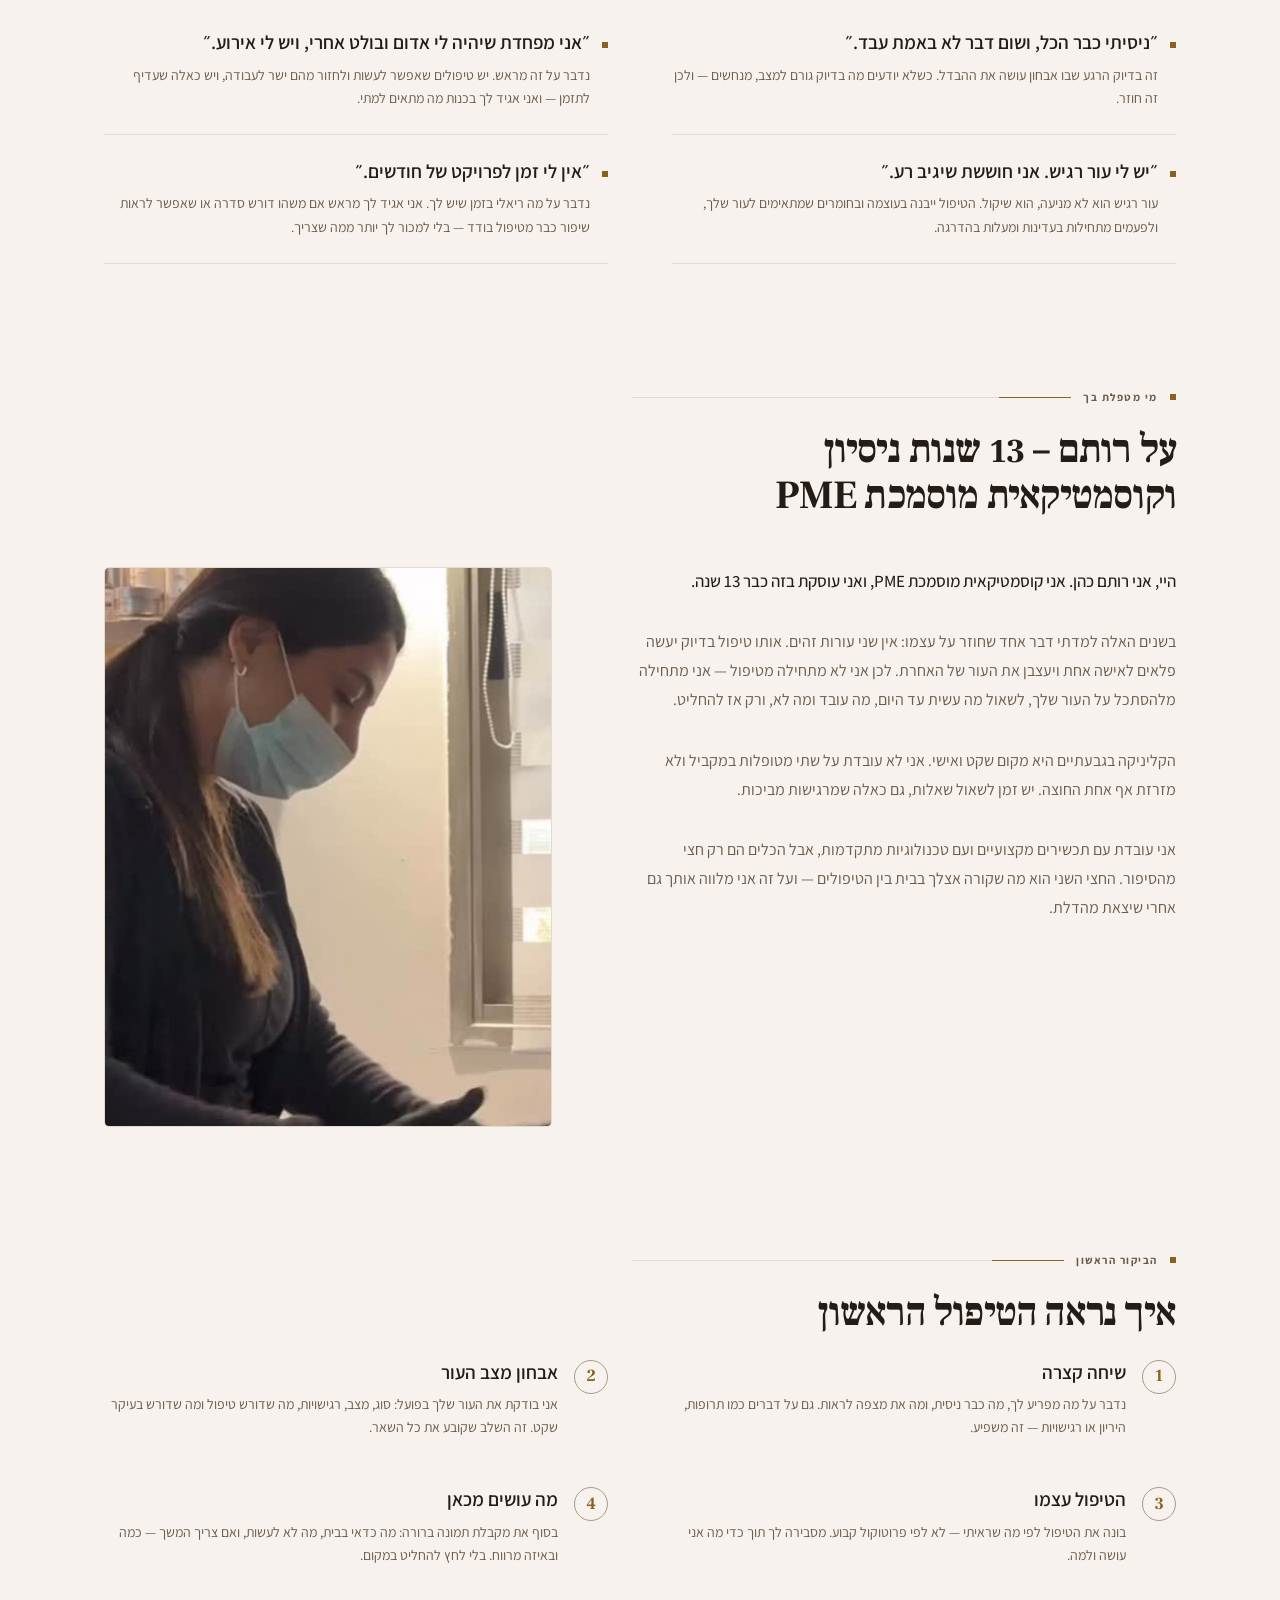
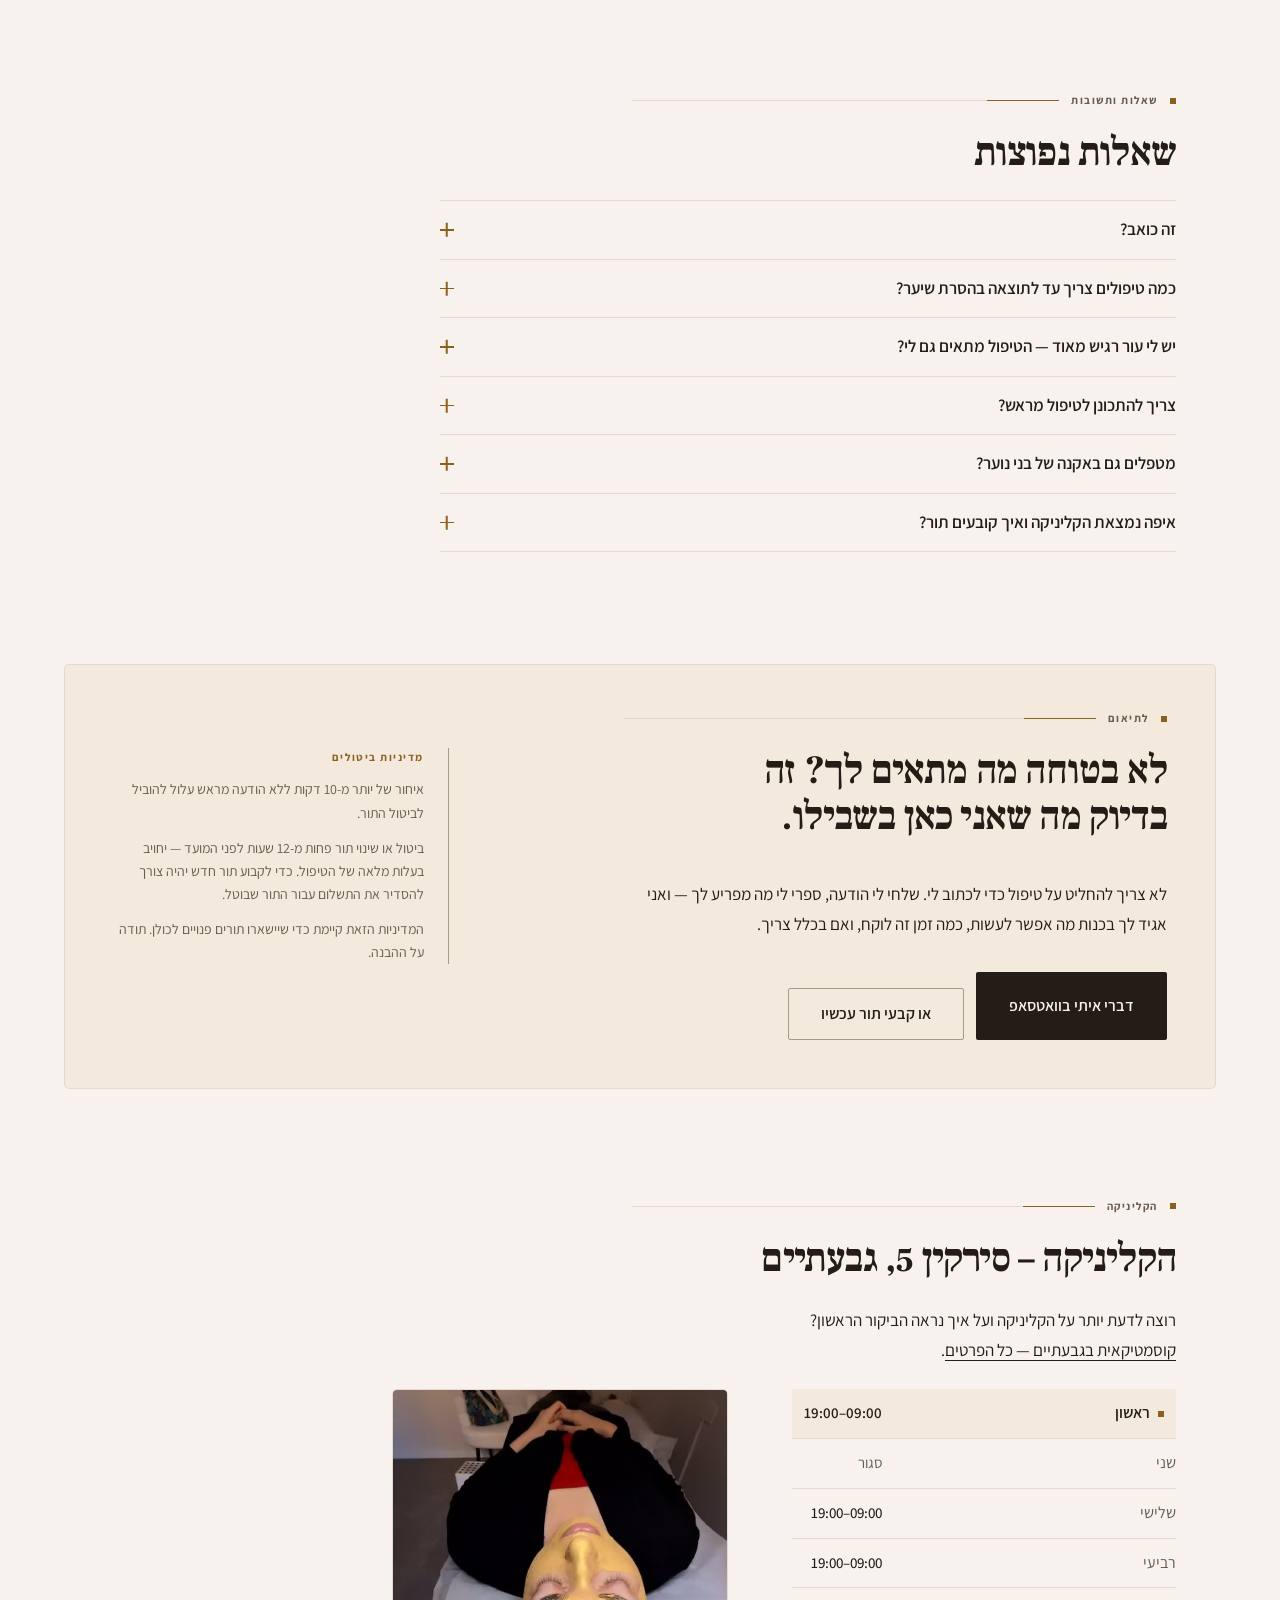
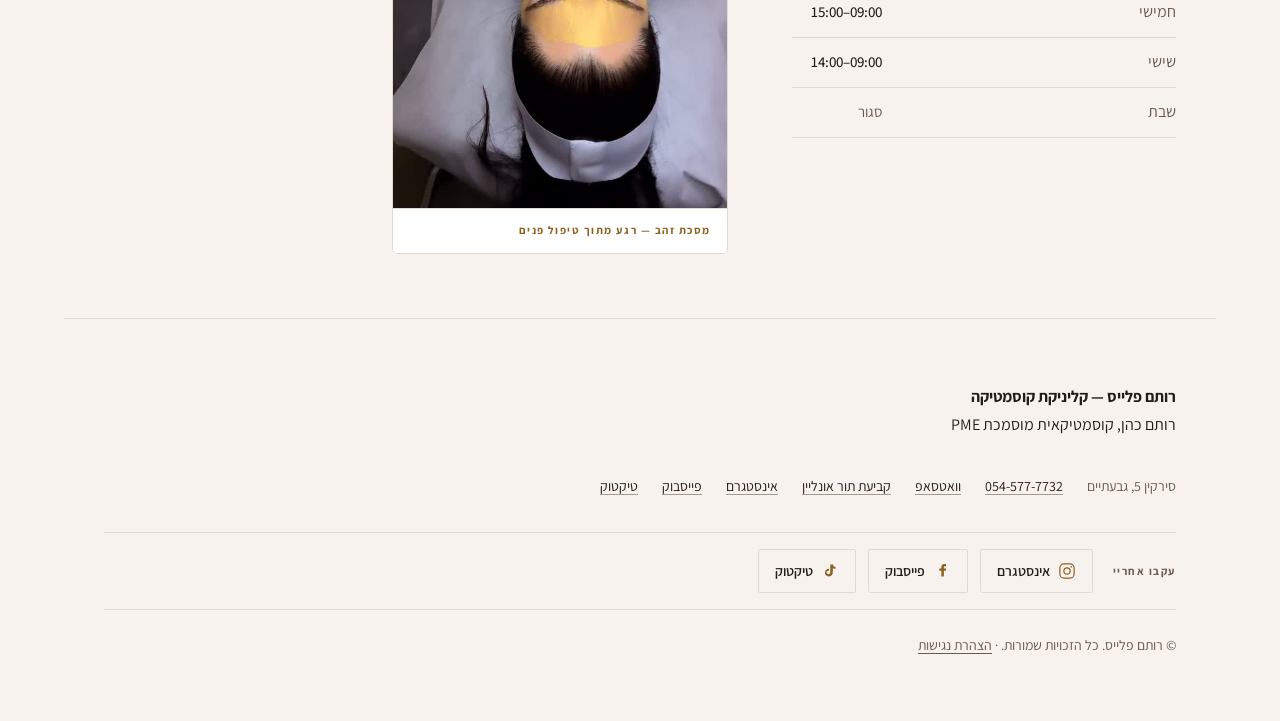
==== commit a1f23fb1: "Four landing pages: one URL per intent Competitor analysis of seven Givatayim/Ramat Gan clinics foun" ====
--- a/index.html
+++ b/index.html
@@ -64,6 +64,7 @@
     "streetAddress": "סירקין 5",
     "addressLocality": "גבעתיים",
     "addressRegion": "מחוז תל אביב",
+    "postalCode": "53298",
     "addressCountry": "IL"
   },
   "openingHoursSpecification": [
@@ -233,6 +234,7 @@
       <article class="svc">
         <h3 class="svc__title">הסרת שיער בפנים</h3>
         <p class="svc__desc">שפם, סנטר, קו לסת. טכנולוגיה מתקדמת, בלי כאב, בלי חומר מאלחש ובלי זמן החלמה — אפשר לחזור לעבודה מיד אחרי.</p>
+        <p class="svc__meta"><a href="הסרת-שיער-בפנים/">כל מה שחשוב לדעת על הסרת שיער בפנים</a></p>
         <p class="svc__meta"><a href="https://wa.me/972545777732?text=%D7%94%D7%99%D7%99%20%D7%A8%D7%95%D7%AA%D7%9D%2C%20%D7%94%D7%92%D7%A2%D7%AA%D7%99%20%D7%9E%D7%94%D7%90%D7%AA%D7%A8.%20%D7%9E%D7%A2%D7%A0%D7%99%D7%99%D7%9F%20%D7%90%D7%95%D7%AA%D7%99%20%D7%9C%D7%A9%D7%9E%D7%95%D7%A2%20%D7%A2%D7%9C%20%D7%94%D7%A1%D7%A8%D7%AA%20%D7%A9%D7%99%D7%A2%D7%A8%20%D7%91%D7%A4%D7%A0%D7%99%D7%9D." rel="noopener">לשאול אותי על זה בוואטסאפ</a></p>
       </article>
       <article class="svc">
@@ -259,6 +261,7 @@
       <article class="svc">
         <h3 class="svc__title">טיפול באקנה, בכל גיל</h3>
         <p class="svc__desc">לעור עם נטייה לפצעונים. טיפול ממוקד בקליניקה יחד עם התאמה של שגרת הטיפוח היומיומית — כי רוב מה שקורה לעור קורה בין הטיפולים.</p>
+        <p class="svc__meta"><a href="טיפול-באקנה/">המדריך המלא לטיפול באקנה</a></p>
       </article>
     </div>
 
@@ -294,6 +297,7 @@
       <article class="svc">
         <h3 class="svc__title">הרמת ריסים</h3>
         <p class="svc__desc">הרמה וסלסול של הריסים הטבעיים שלך, בלי הדבקות ובלי תוספות. המבט נפתח, וזה נראה כמו את — רק ערה יותר.</p>
+        <p class="svc__meta"><a href="הרמת-ריסים/">עוד על הרמת ריסים</a></p>
       </article>
     </div>
 
@@ -461,6 +465,7 @@
   <section class="shell section" id="location">
     <p class="annot"><span class="annot__tick"></span><span class="annot__label">הקליניקה</span><span class="annot__rule"></span></p>
     <h2>הקליניקה – סירקין 5, גבעתיים</h2>
+    <p class="t-lead">רוצה לדעת יותר על הקליניקה ועל איך נראה הביקור הראשון? <a href="קוסמטיקאית-גבעתיים/">קוסמטיקאית בגבעתיים — כל הפרטים</a>.</p>
     <div class="hours" id="hours">
       <div class="hours__day" data-day="0">ראשון</div><div class="hours__time" data-day="0">09:00–19:00</div>
       <div class="hours__day" data-day="1">שני</div><div class="hours__time hours__closed" data-day="1">סגור</div>
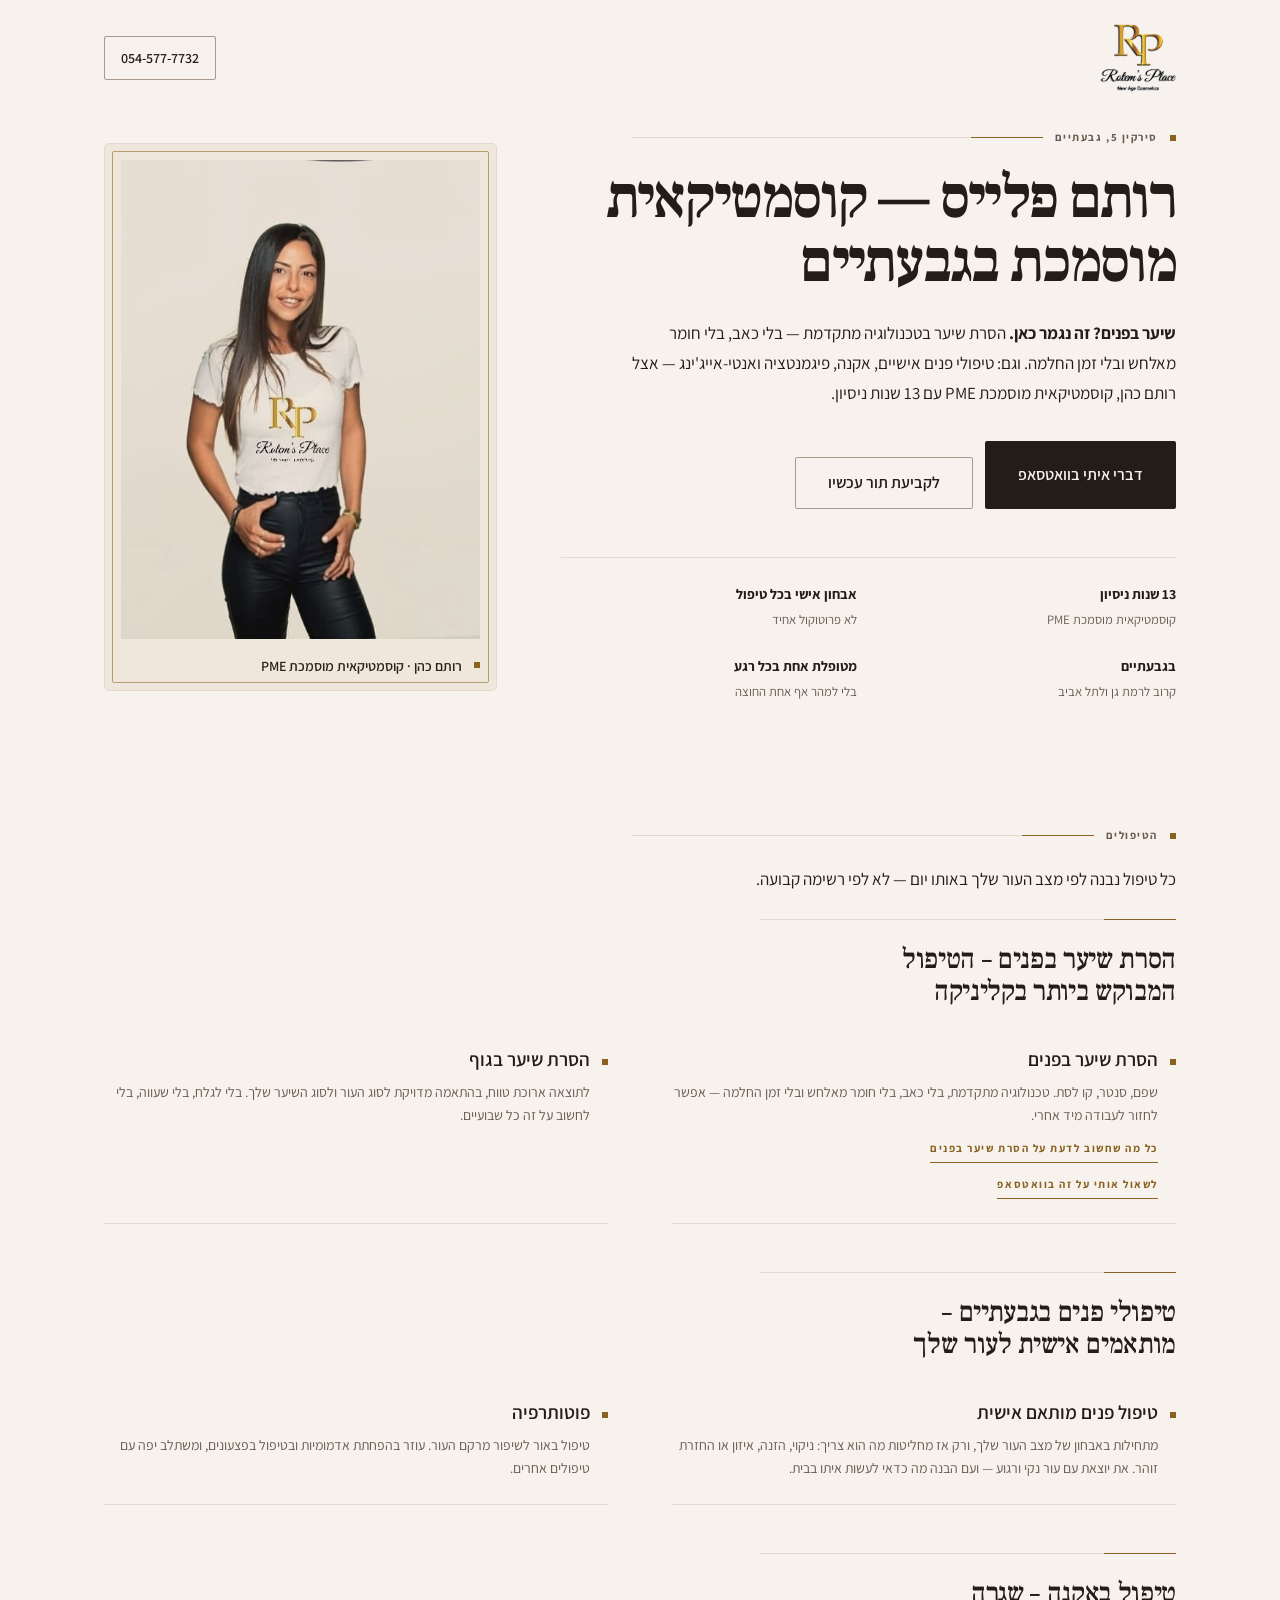
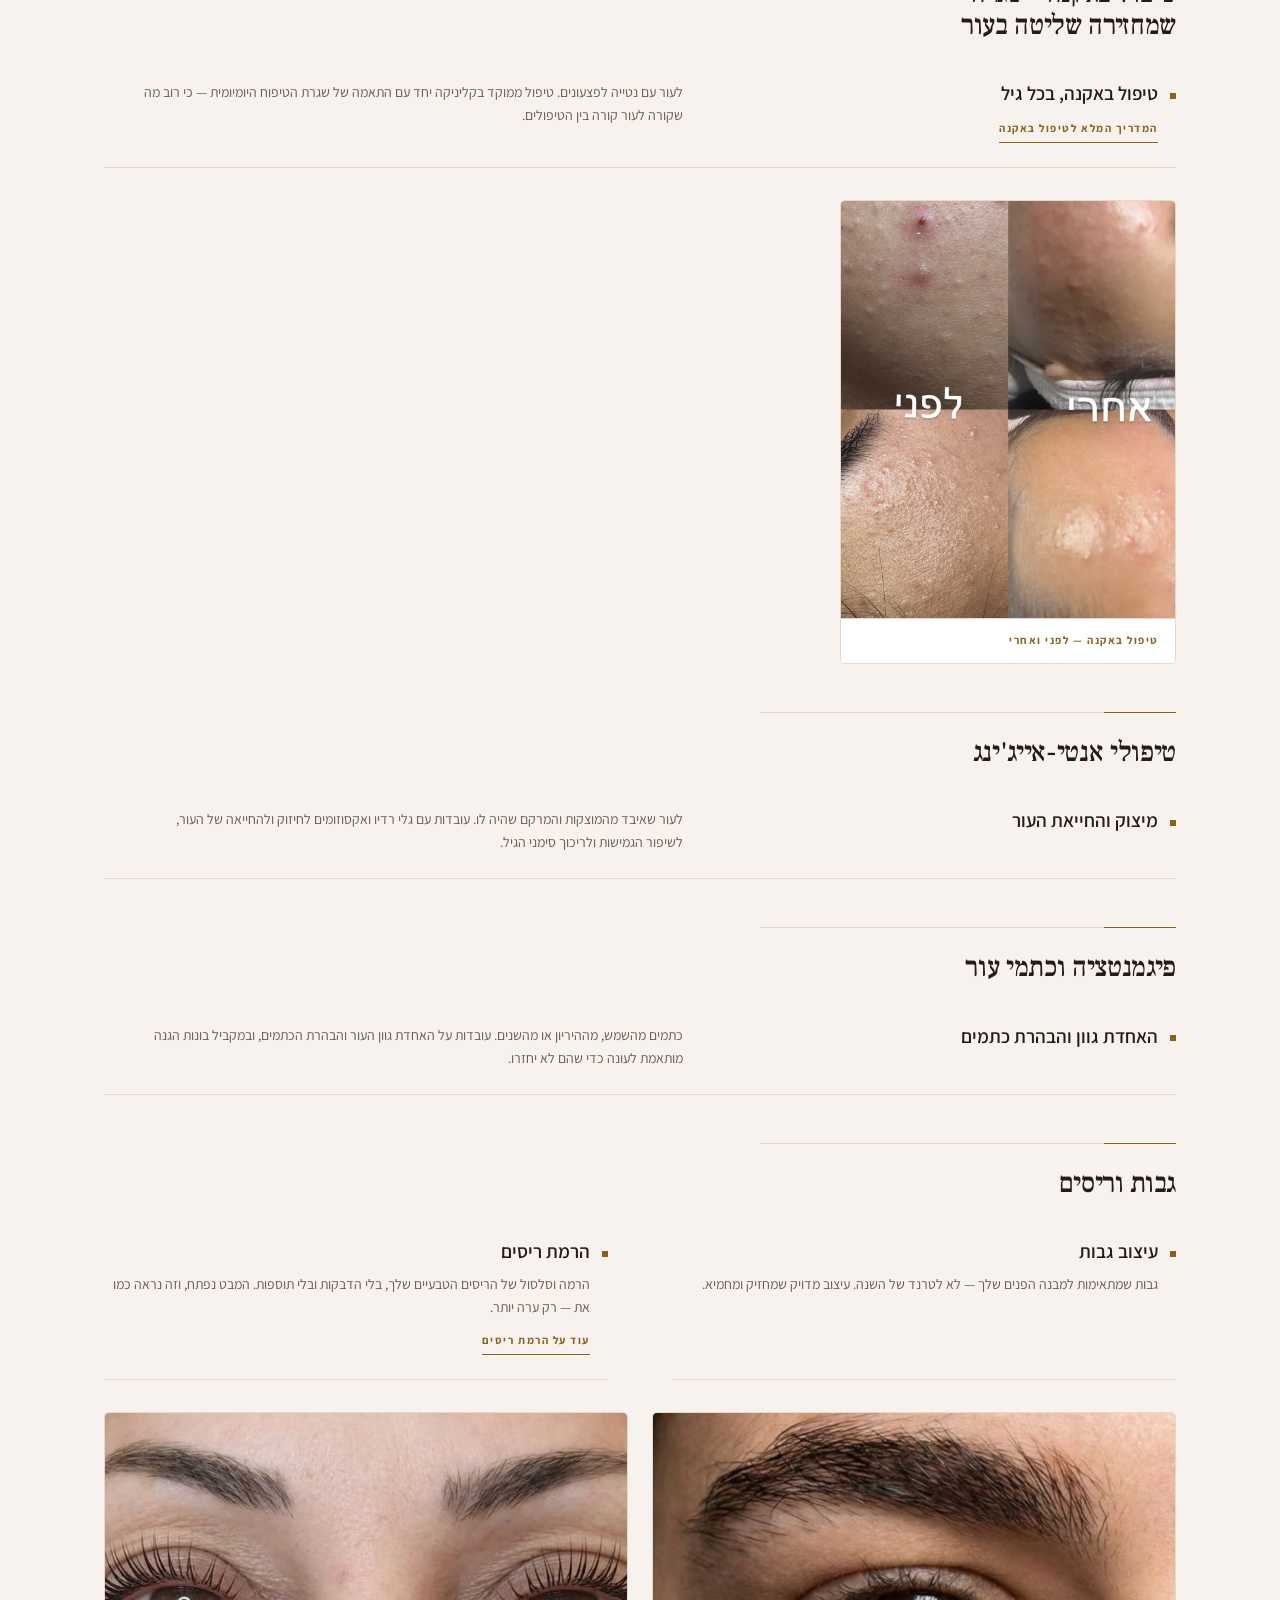
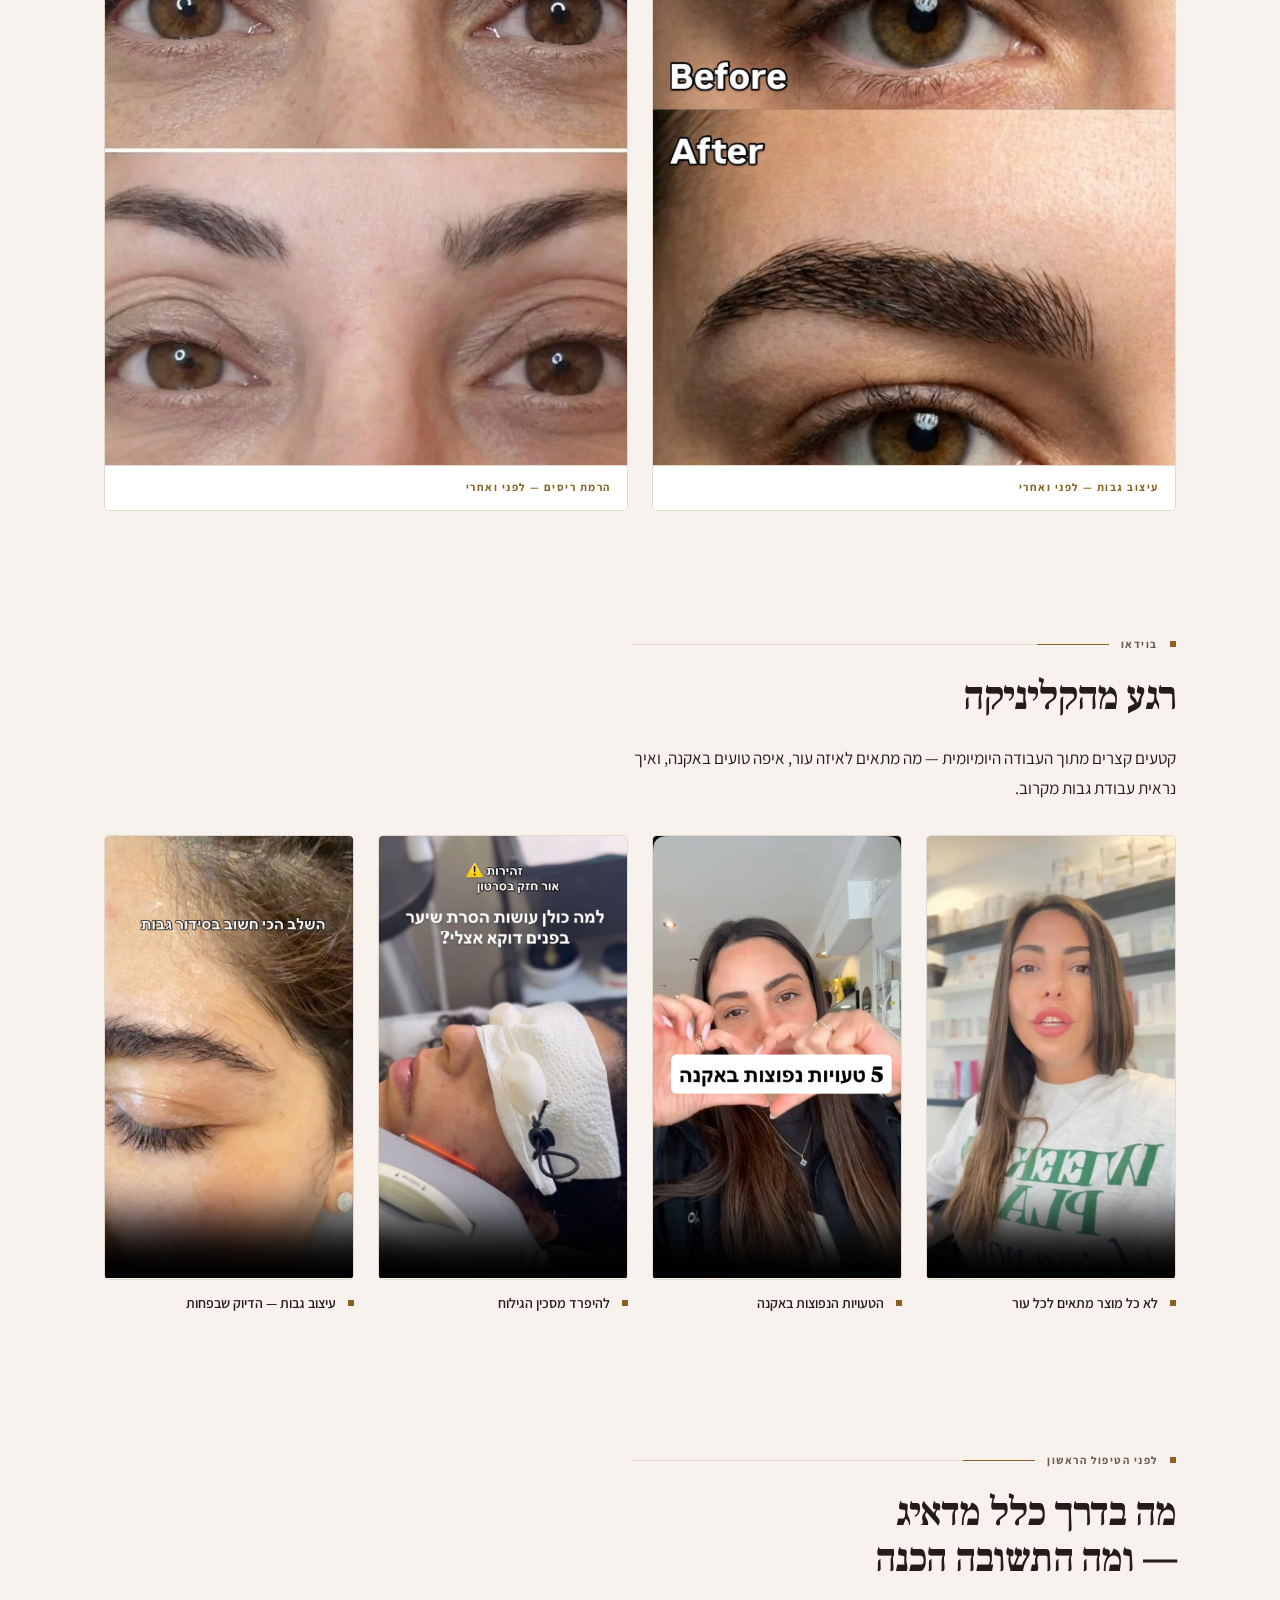
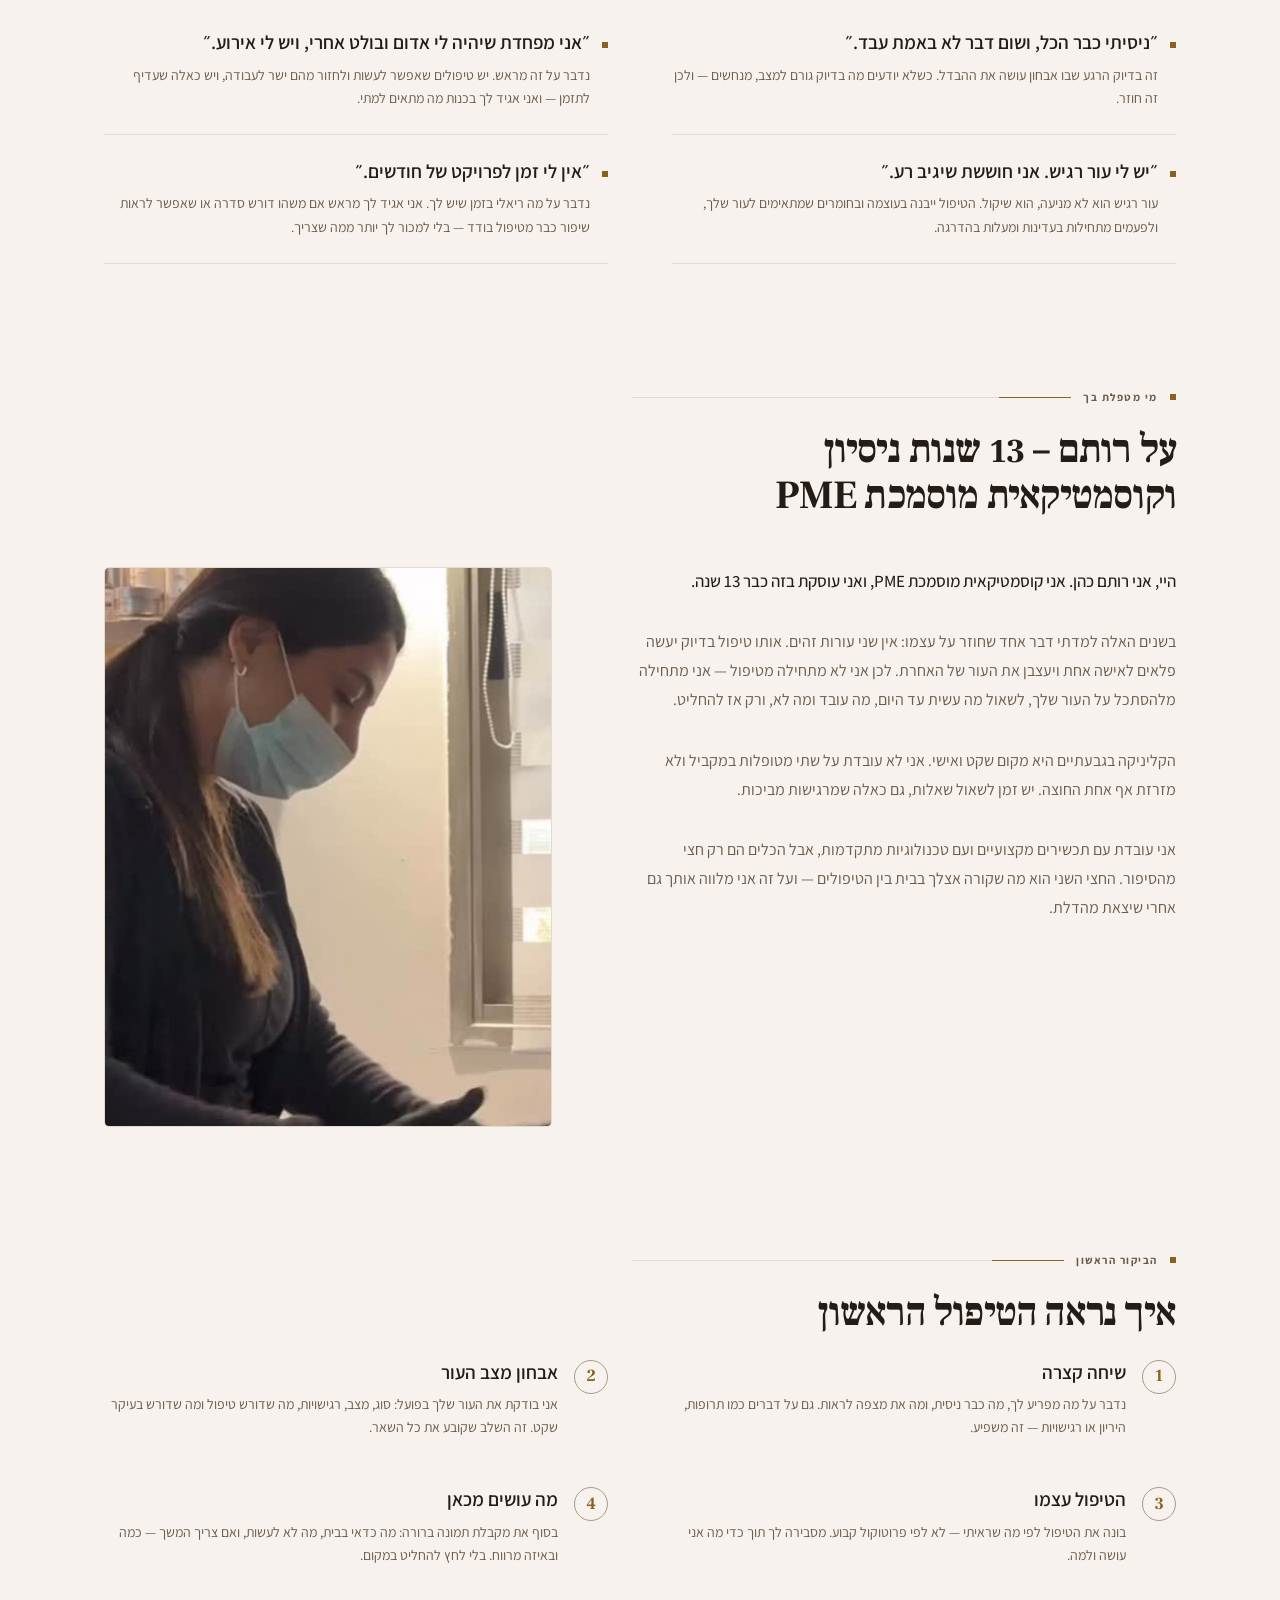
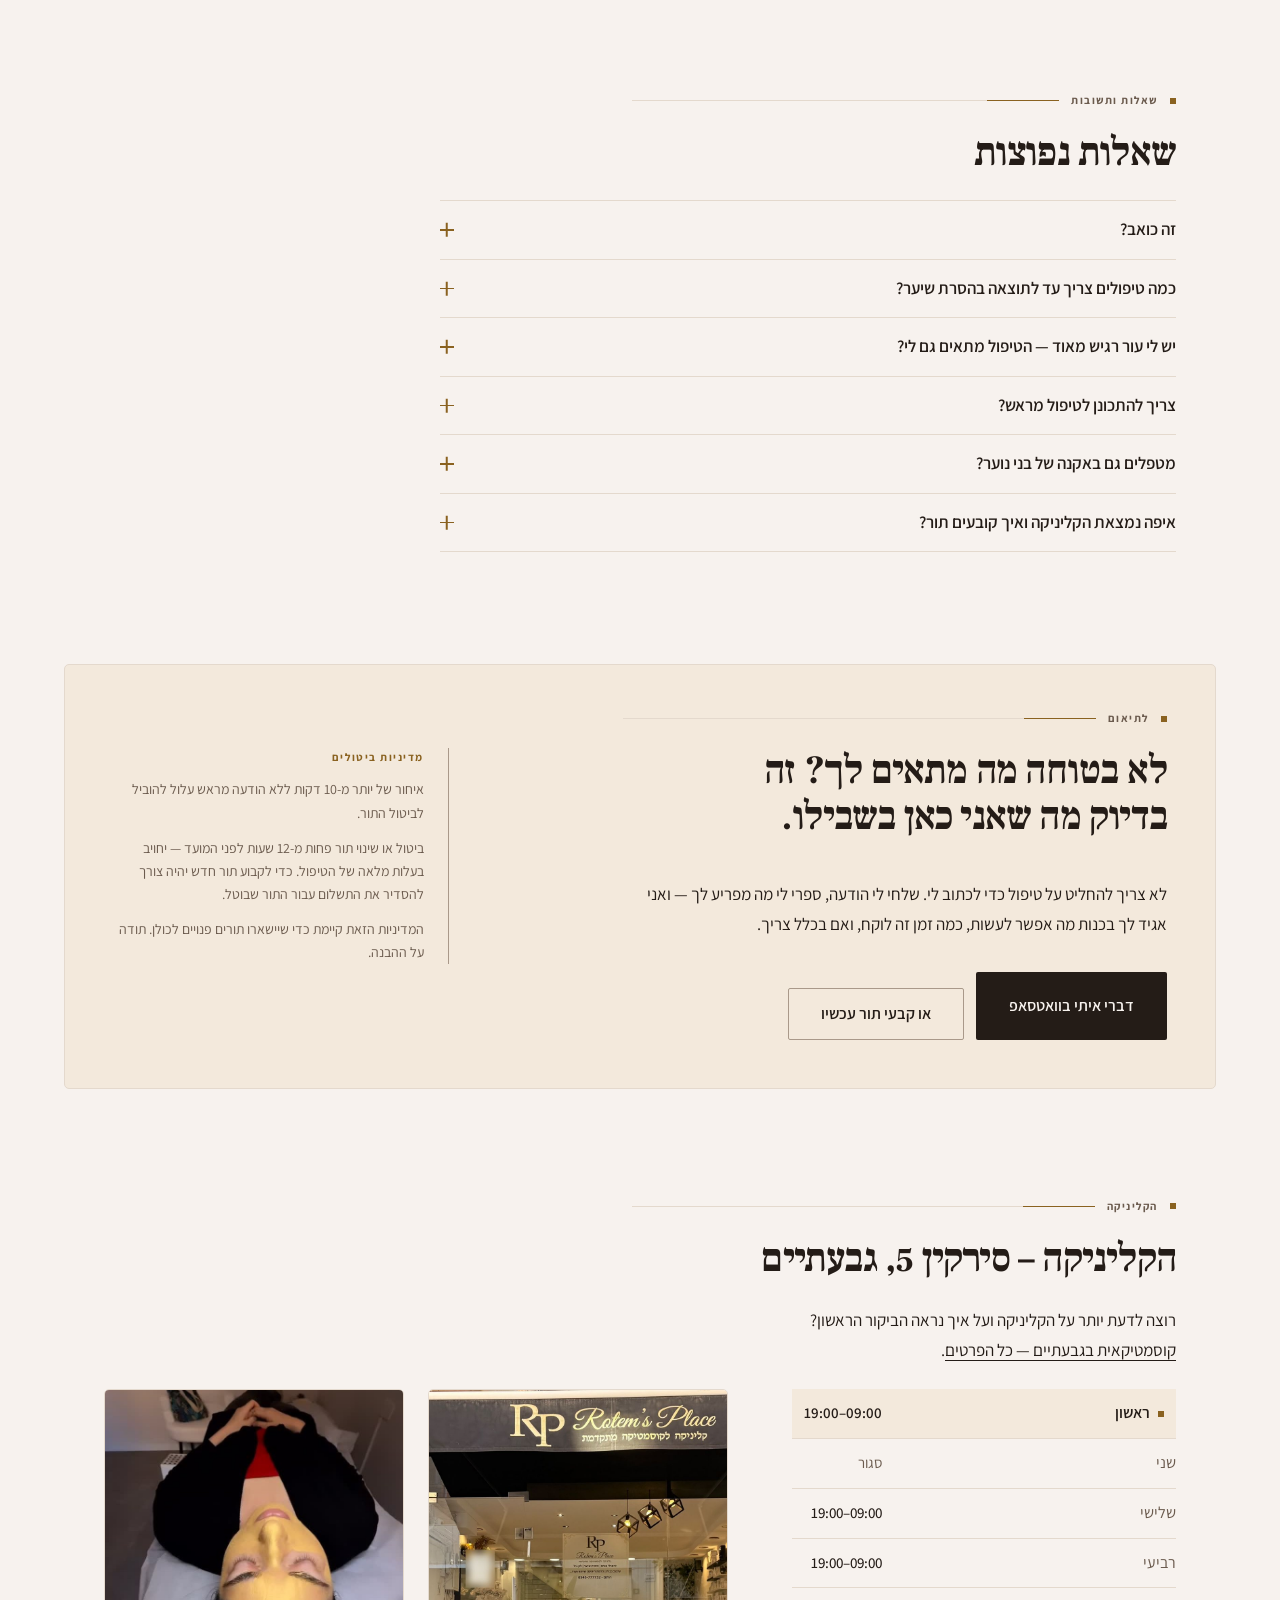
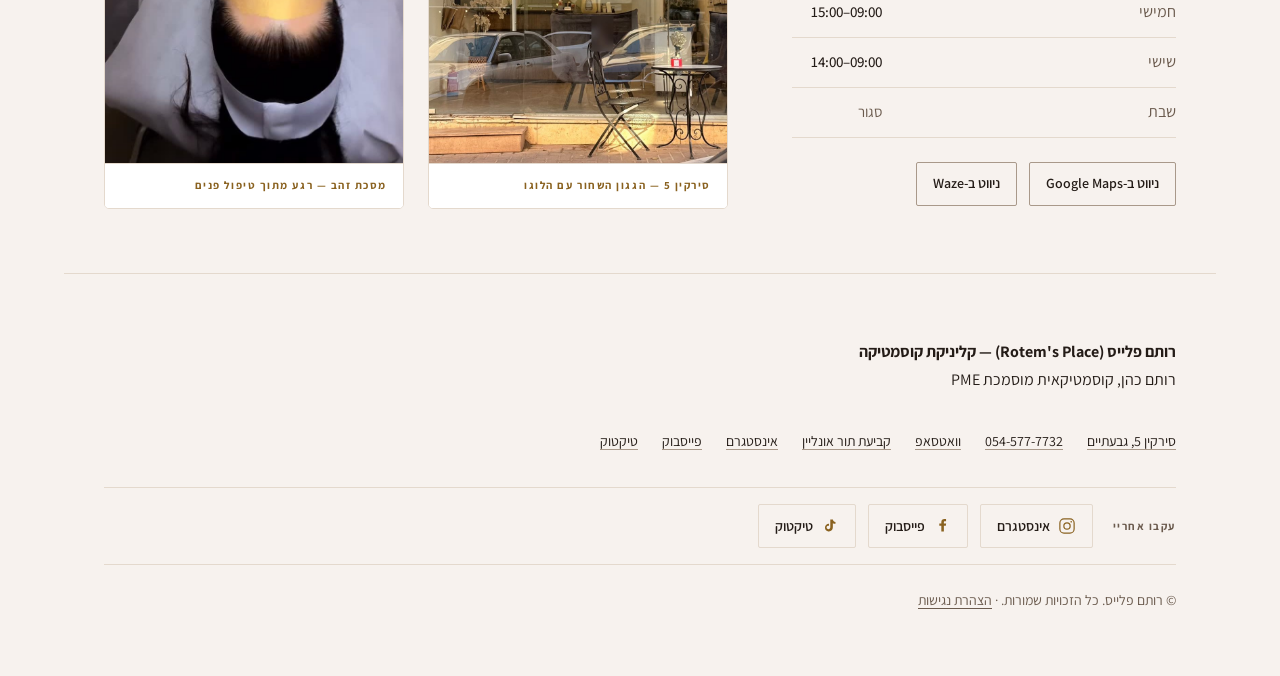
==== commit 4c69690c: "Match the storefront sign: Rotem's Place, map links, storefront photo - Structured data names the bu" ====
--- a/index.html
+++ b/index.html
@@ -50,11 +50,12 @@
   "@context": "https://schema.org",
   "@type": "BeautySalon",
   "@id": "https://www.rotemplace.co.il/#business",
-  "name": "רותם פלייס",
-  "alternateName": "Rotem Place",
+  "name": "Rotem's Place",
+  "alternateName": ["רותם פלייס", "Rotem Place", "Rotem cosmetics clinic"],
   "description": "קליניקת קוסמטיקה בגבעתיים בניהול רותם כהן, קוסמטיקאית מוסמכת PME עם ניסיון של 13 שנה. טיפולי פנים מותאמים אישית, הסרת שיער בפנים ובגוף, טיפולי אקנה, פיגמנטציה ואנטי-אייג'ינג.",
   "url": "https://www.rotemplace.co.il/",
-  "image": ["https://www.rotemplace.co.il/assets/rotem-portrait.jpg",
+  "image": ["https://www.rotemplace.co.il/assets/storefront.jpg",
+            "https://www.rotemplace.co.il/assets/rotem-portrait.jpg",
             "https://www.rotemplace.co.il/assets/gold-mask.jpg",
             "https://www.rotemplace.co.il/assets/brows-before-after.jpg"],
   "logo": "https://www.rotemplace.co.il/assets/logo.png",
@@ -64,9 +65,11 @@
     "streetAddress": "סירקין 5",
     "addressLocality": "גבעתיים",
     "addressRegion": "מחוז תל אביב",
-    "postalCode": "53298",
+    "postalCode": "5329408",
     "addressCountry": "IL"
   },
+  "geo": { "@type": "GeoCoordinates", "latitude": 32.0766605, "longitude": 34.8142291 },
+  "hasMap": "https://maps.google.com/?cid=5940175902758945014",
   "openingHoursSpecification": [
     { "@type": "OpeningHoursSpecification", "dayOfWeek": ["Sunday","Tuesday","Wednesday"], "opens": "09:00", "closes": "19:00" },
     { "@type": "OpeningHoursSpecification", "dayOfWeek": "Monday", "opens": "00:00", "closes": "00:00" },
@@ -174,7 +177,7 @@
 
 <header class="shell site-head">
   <a class="brand" href="#main" aria-label="רותם פלייס — לראש העמוד">
-    <img src="assets/logo.png" width="243" height="216" alt="רותם פלייס — New Age Cosmetics" decoding="async">
+    <img src="assets/logo.png" width="243" height="216" alt="Rotem's Place — New Age Cosmetics" decoding="async">
   </a>
   <a class="btn btn--secondary btn--sm" href="tel:+972545777732" aria-label="להתקשר לרותם">
     <span dir="ltr">054-577-7732</span>
@@ -466,17 +469,28 @@
     <p class="annot"><span class="annot__tick"></span><span class="annot__label">הקליניקה</span><span class="annot__rule"></span></p>
     <h2>הקליניקה – סירקין 5, גבעתיים</h2>
     <p class="t-lead">רוצה לדעת יותר על הקליניקה ועל איך נראה הביקור הראשון? <a href="קוסמטיקאית-גבעתיים/">קוסמטיקאית בגבעתיים — כל הפרטים</a>.</p>
-    <div class="hours" id="hours">
-      <div class="hours__day" data-day="0">ראשון</div><div class="hours__time" data-day="0">09:00–19:00</div>
-      <div class="hours__day" data-day="1">שני</div><div class="hours__time hours__closed" data-day="1">סגור</div>
-      <div class="hours__day" data-day="2">שלישי</div><div class="hours__time" data-day="2">09:00–19:00</div>
-      <div class="hours__day" data-day="3">רביעי</div><div class="hours__time" data-day="3">09:00–19:00</div>
-      <div class="hours__day" data-day="4">חמישי</div><div class="hours__time" data-day="4">09:00–15:00</div>
-      <div class="hours__day" data-day="5">שישי</div><div class="hours__time" data-day="5">09:00–14:00</div>
-      <div class="hours__day" data-day="6">שבת</div><div class="hours__time hours__closed" data-day="6">סגור</div>
-    </div>
-
-    <div class="results results--single">
+    <div class="visit">
+      <div class="hours" id="hours">
+        <div class="hours__day" data-day="0">ראשון</div><div class="hours__time" data-day="0">09:00–19:00</div>
+        <div class="hours__day" data-day="1">שני</div><div class="hours__time hours__closed" data-day="1">סגור</div>
+        <div class="hours__day" data-day="2">שלישי</div><div class="hours__time" data-day="2">09:00–19:00</div>
+        <div class="hours__day" data-day="3">רביעי</div><div class="hours__time" data-day="3">09:00–19:00</div>
+        <div class="hours__day" data-day="4">חמישי</div><div class="hours__time" data-day="4">09:00–15:00</div>
+        <div class="hours__day" data-day="5">שישי</div><div class="hours__time" data-day="5">09:00–14:00</div>
+        <div class="hours__day" data-day="6">שבת</div><div class="hours__time hours__closed" data-day="6">סגור</div>
+      </div>
+
+      <div class="directions">
+        <a class="btn btn--secondary btn--sm" href="https://maps.google.com/?cid=5940175902758945014" rel="noopener">ניווט ב-Google Maps</a>
+        <a class="btn btn--secondary btn--sm" href="https://waze.com/ul?ll=32.0766605,34.8142291&amp;navigate=yes" rel="noopener">ניווט ב-Waze</a>
+      </div>
+    </div>
+
+    <div class="results">
+      <figure class="photo photo--r4x5">
+        <img src="assets/storefront.jpg" width="880" height="1100" loading="lazy" decoding="async" alt="חזית הקליניקה בסירקין 5, גבעתיים: גגון שחור עם הכיתוב Rotem's Place – קליניקה לקוסמטיקה מתקדמת">
+        <figcaption>סירקין 5 — הגגון השחור עם הלוגו</figcaption>
+      </figure>
       <figure class="photo photo--r4x5">
         <img src="assets/gold-mask.jpg" width="640" height="909" loading="lazy" decoding="async" alt="טיפול פנים עם מסכת זהב בקליניקה בגבעתיים">
         <figcaption>מסכת זהב — רגע מתוך טיפול פנים</figcaption>
@@ -486,9 +500,9 @@
 </main>
 
 <footer class="shell section site-foot">
-  <p><strong>רותם פלייס — קליניקת קוסמטיקה</strong><br>רותם כהן, קוסמטיקאית מוסמכת PME</p>
+  <p><strong>רותם פלייס (<span lang="en" dir="ltr">Rotem's Place</span>) — קליניקת קוסמטיקה</strong><br>רותם כהן, קוסמטיקאית מוסמכת PME</p>
   <ul class="foot-links">
-    <li>סירקין 5, גבעתיים</li>
+    <li><a href="https://maps.google.com/?cid=5940175902758945014" rel="noopener">סירקין 5, גבעתיים</a></li>
     <li><a href="tel:+972545777732"><span dir="ltr">054-577-7732</span></a></li>
     <li><a href="https://wa.me/972545777732" rel="noopener">וואטסאפ</a></li>
     <li><a href="https://schedule.easybizy.net/rotemcohen/welcome" rel="noopener">קביעת תור אונליין</a></li>
--- a/site.css
+++ b/site.css
@@ -606,6 +606,15 @@
 
 .hours { margin-block-start: var(--s5); max-inline-size: 24rem; }
 
+/* Two ways to get here, under the hours: the Google listing (reviews, photos,
+   route) and Waze. Plain secondary buttons — WhatsApp stays the only primary. */
+.directions {
+  display: flex;
+  flex-wrap: wrap;
+  gap: var(--s3);
+  margin-block-start: var(--s5);
+}
+
 
 /* ==========================================================================
    12. FOOTER + SOCIAL
@@ -812,7 +821,7 @@
   }
   #location > .annot,
   #location > h2 { grid-column: 1 / -1; }
-  #location > .hours { grid-column: 1; }
+  #location > .visit { grid-column: 1; }
   #location > .results { grid-column: 2; margin-block: var(--s5) 0; }
 }
 
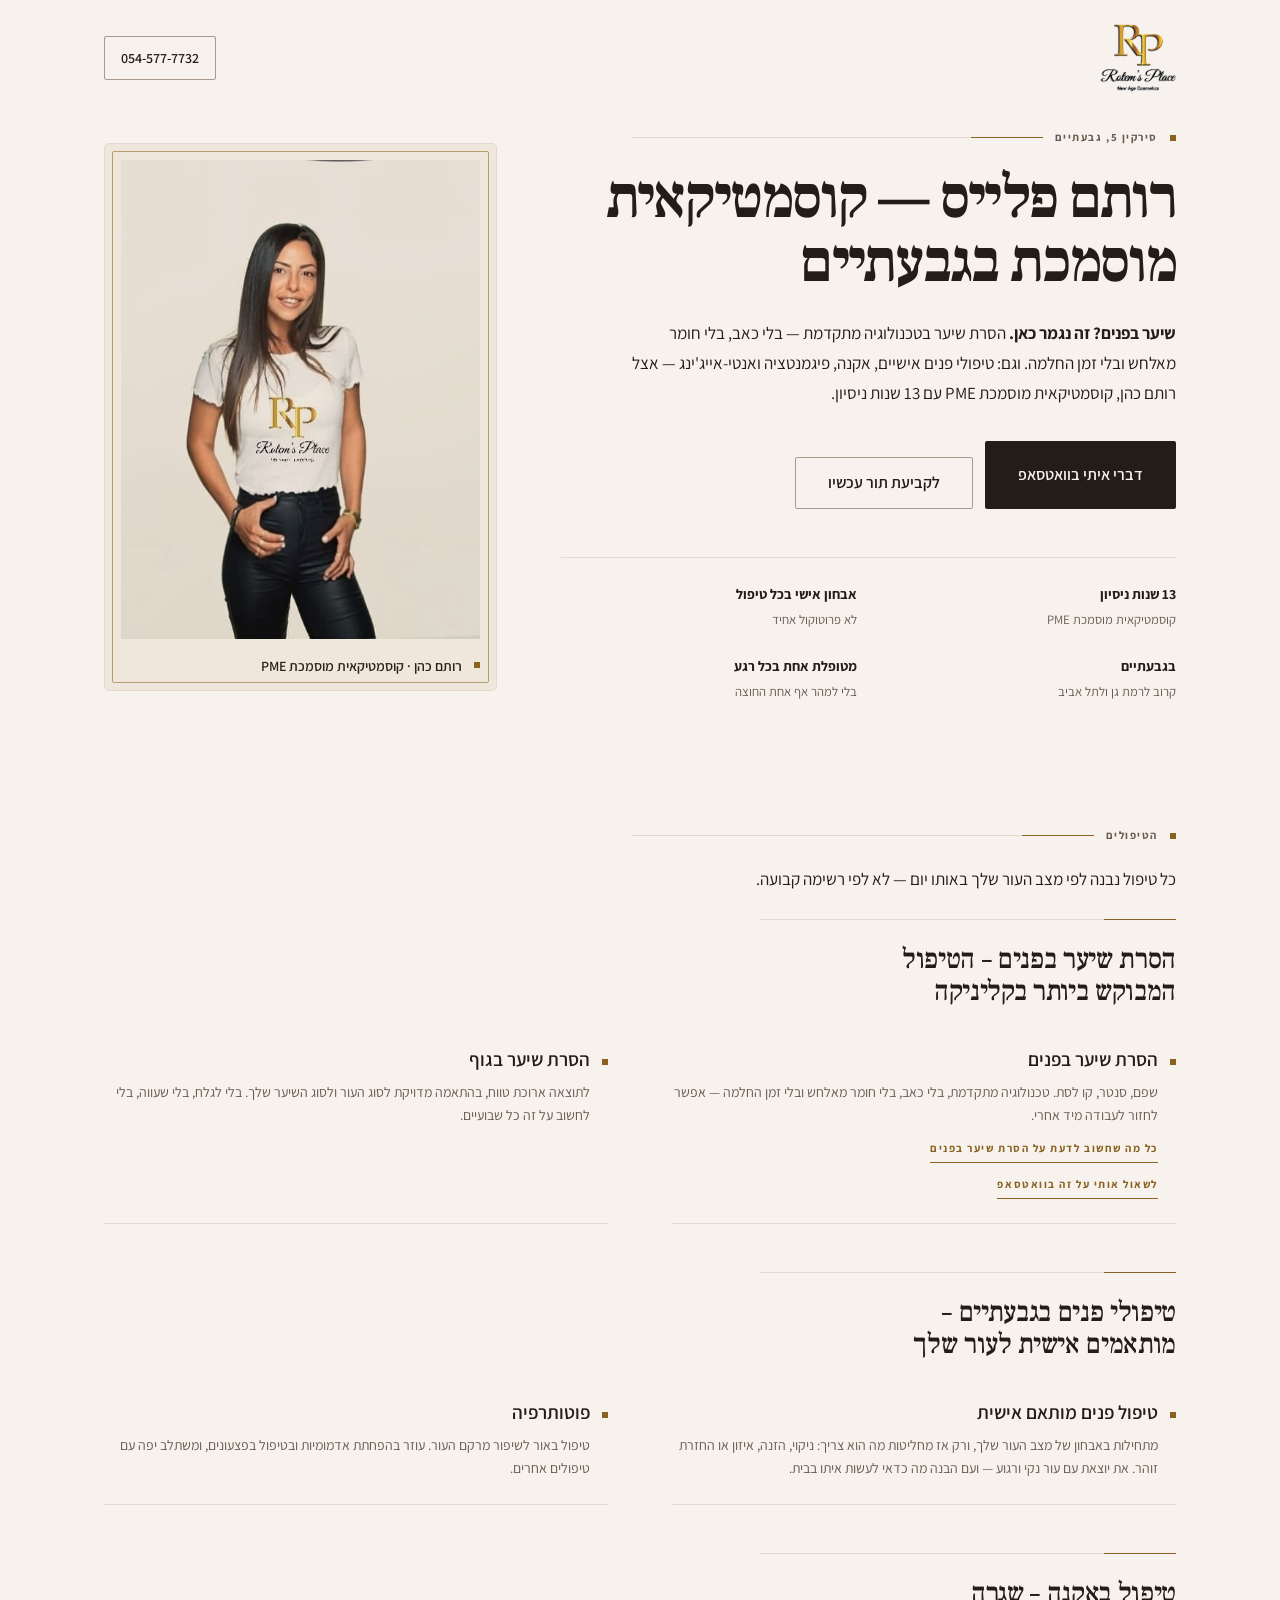
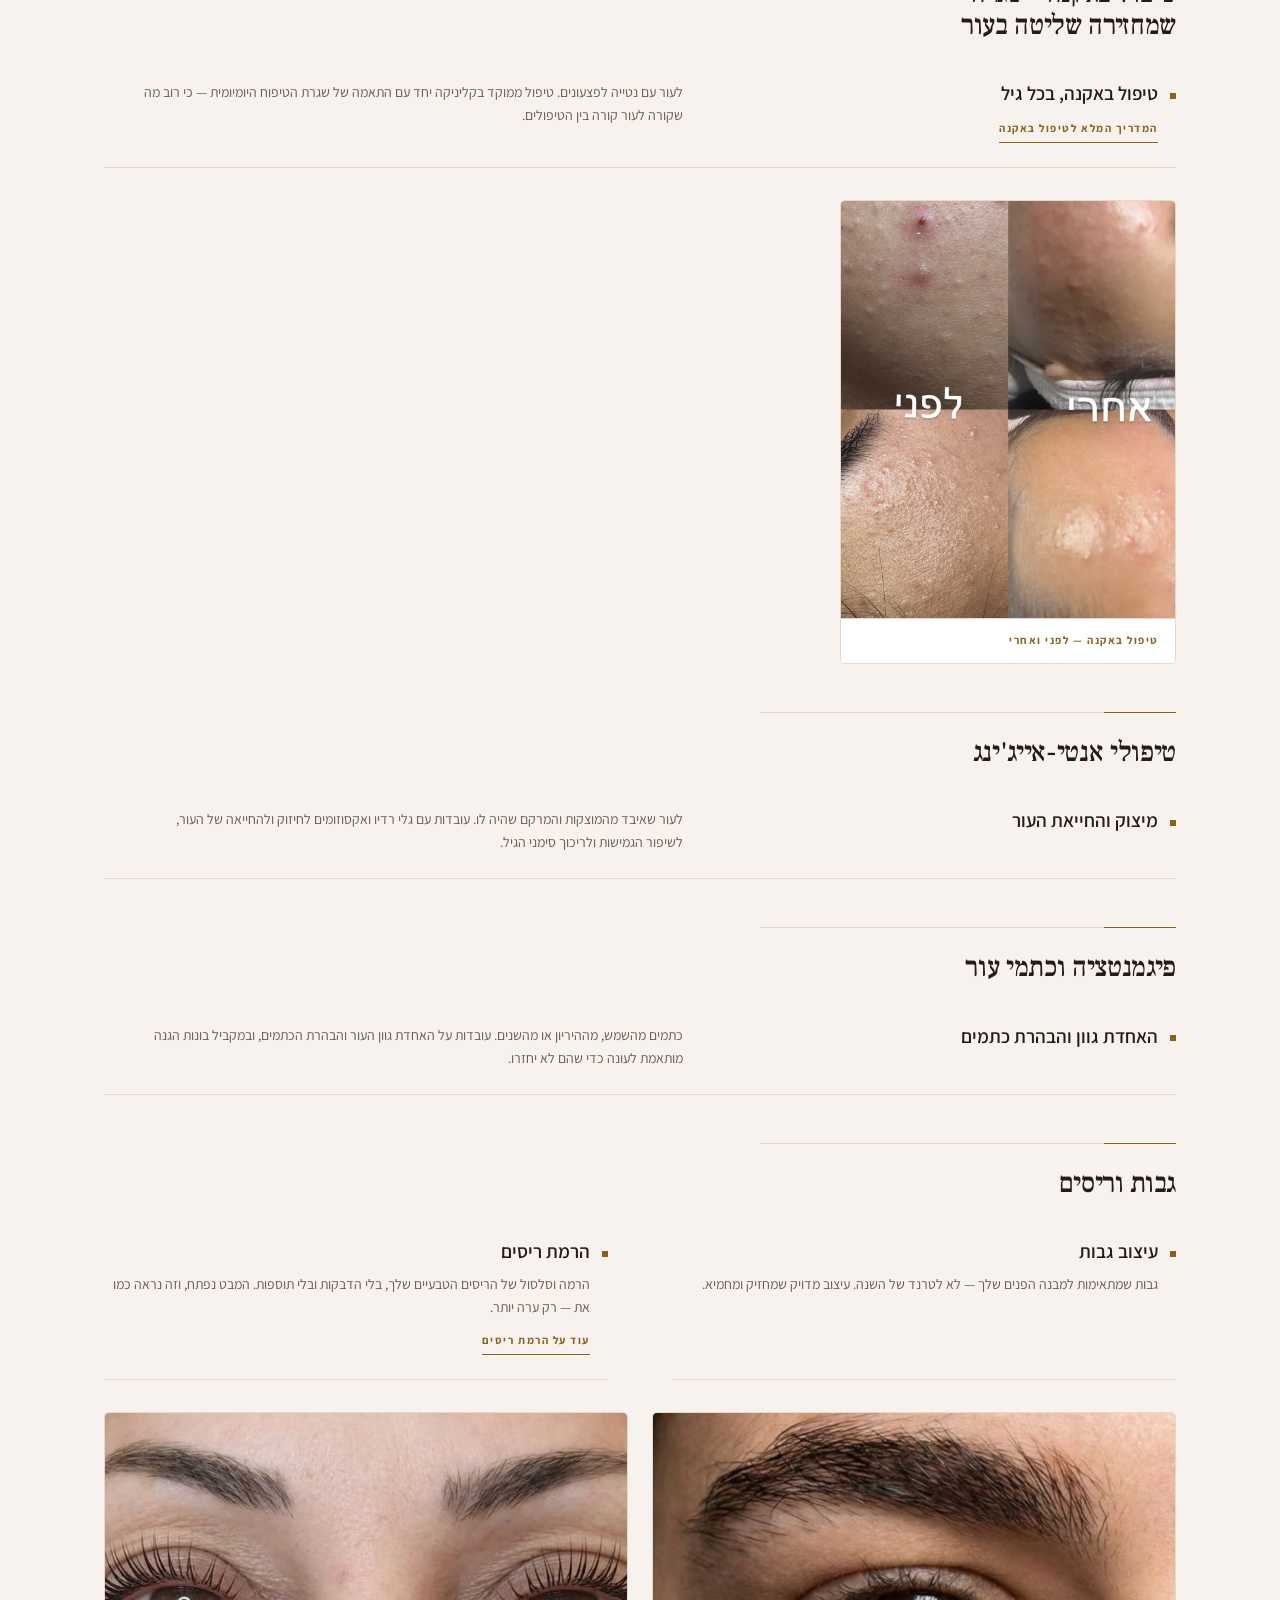
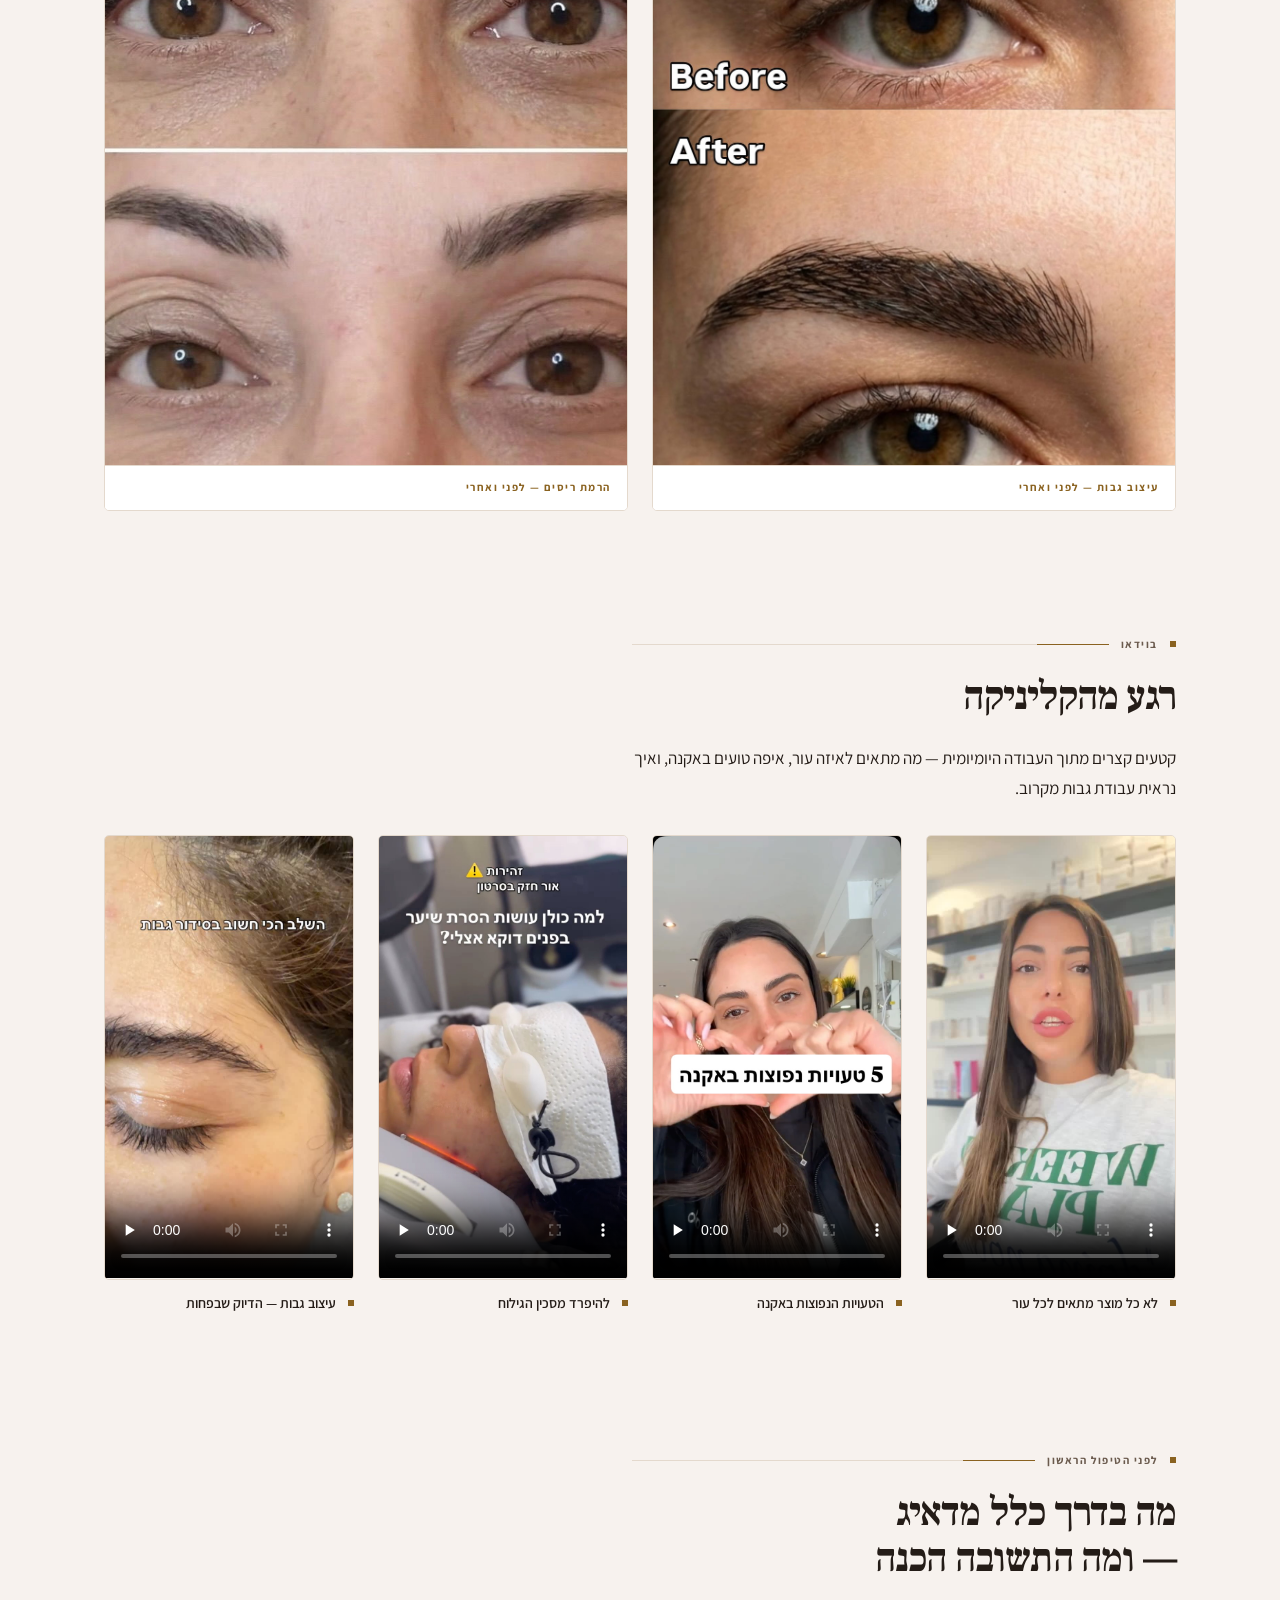
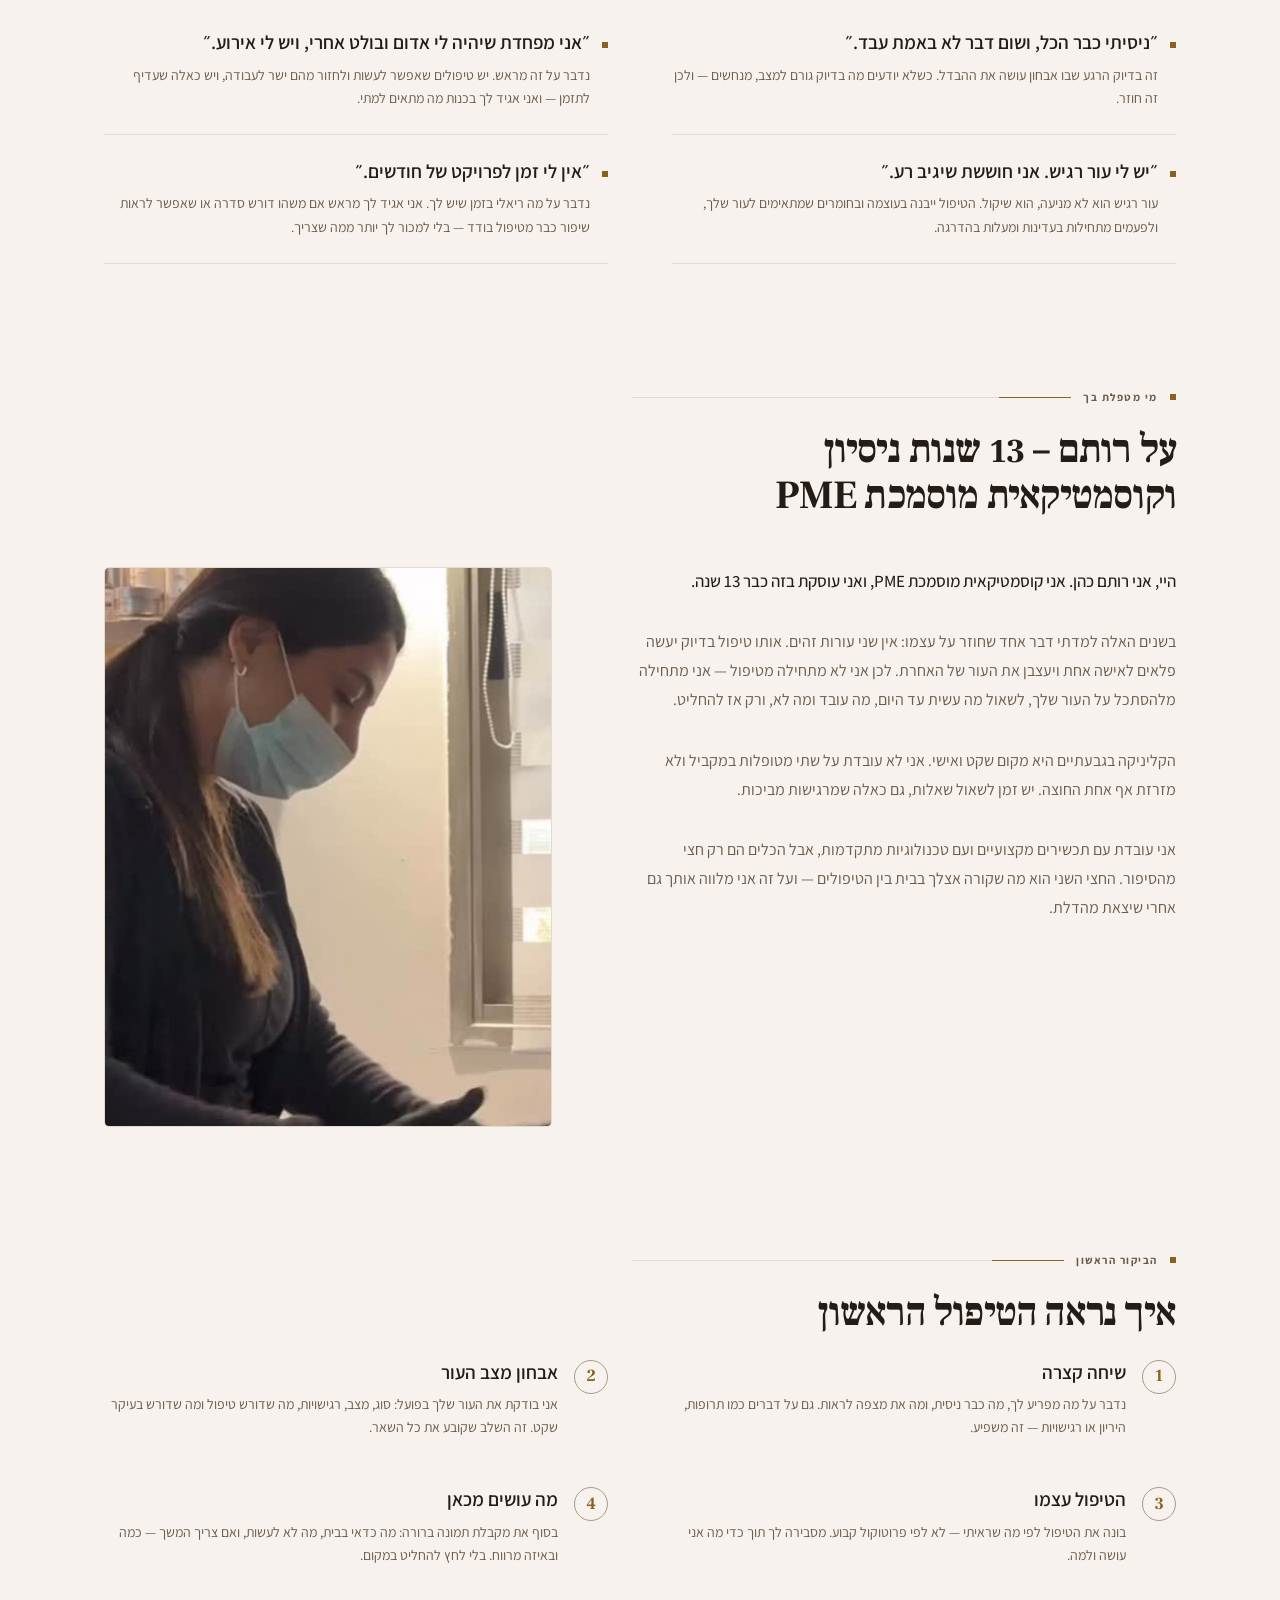
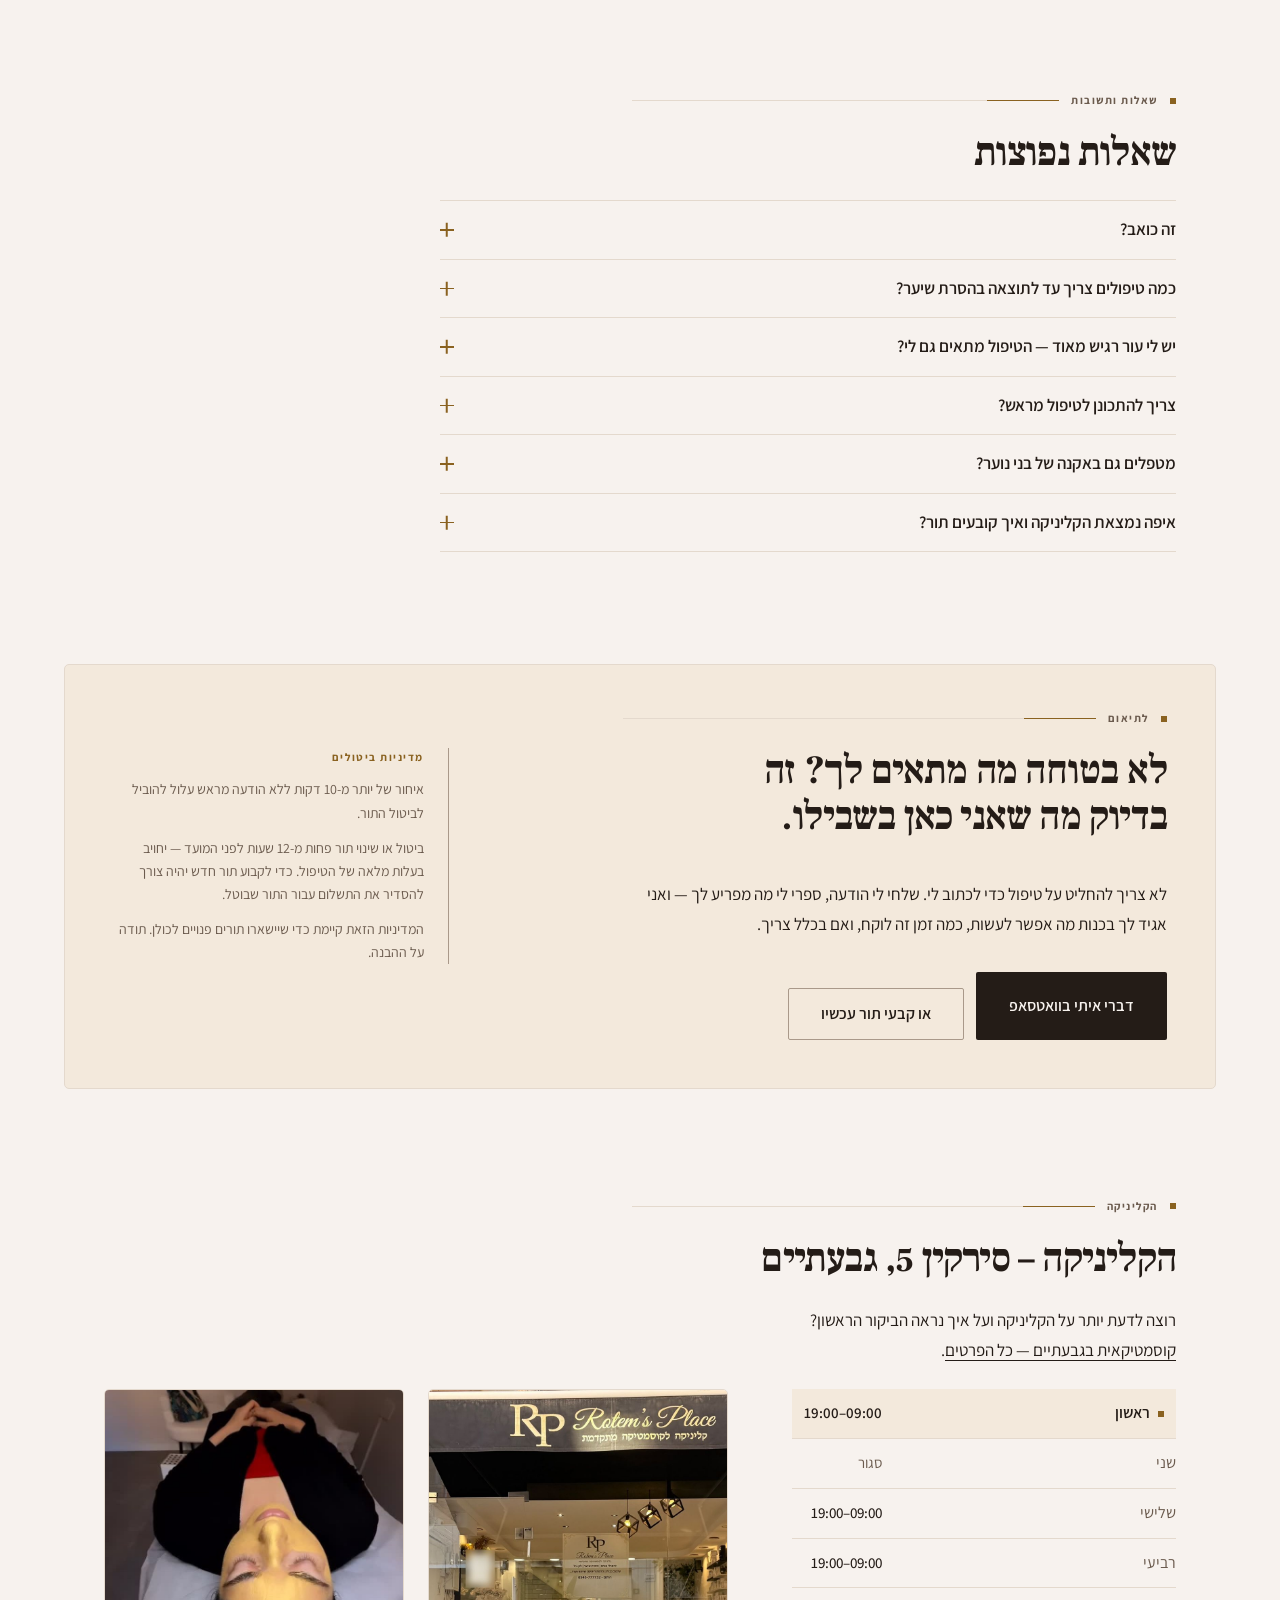
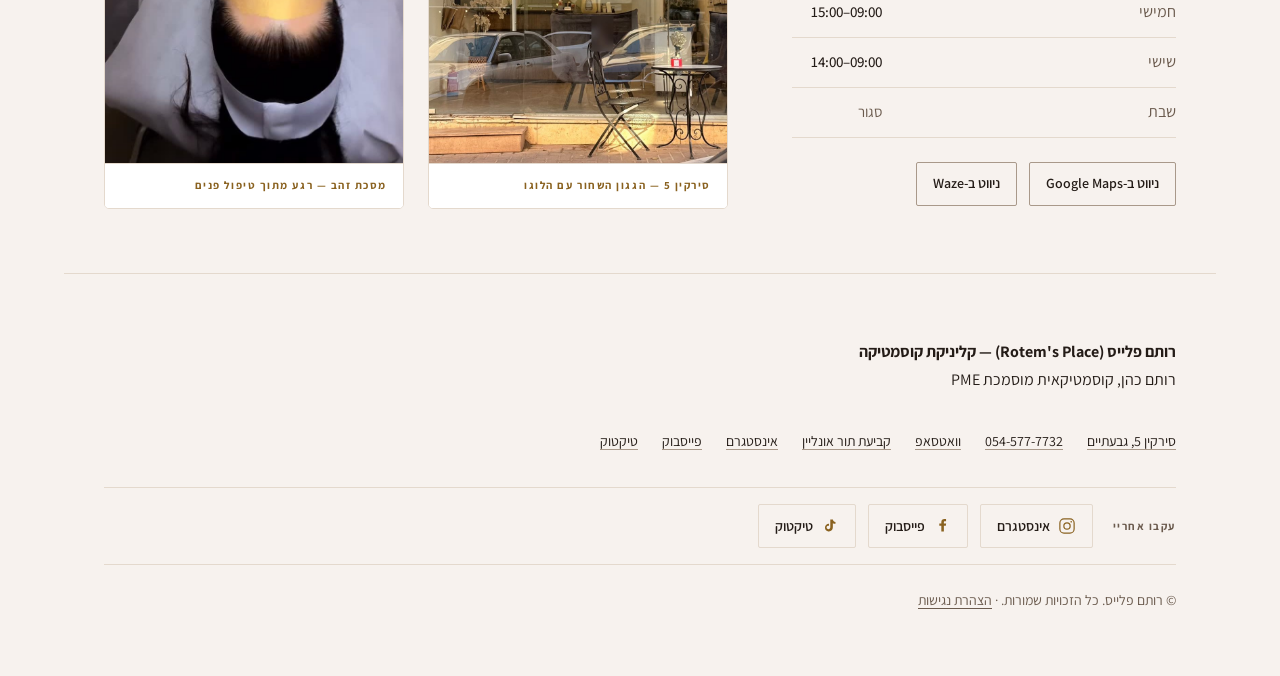
==== commit 0d883f64: "Google Search Console verification meta tag Co-Authored-By: Claude Opus 5.5 <noreply@anthropic.com> " ====
--- a/index.html
+++ b/index.html
@@ -3,6 +3,7 @@
 <head>
 <meta charset="utf-8">
 <meta name="viewport" content="width=device-width, initial-scale=1, viewport-fit=cover">
+<meta name="google-site-verification" content="EOul-lThTO6MOK3738yoGDIf_YFzfNJwaFzwHpte8cg">
 
 <title>רותם פלייס | קוסמטיקאית בגבעתיים – טיפולי פנים והסרת שיער</title>
 <meta name="description" content="רותם כהן, קוסמטיקאית מוסמכת PME עם 13 שנות ניסיון. הסרת שיער בפנים ובגוף, טיפולי פנים אישיים, אקנה ואנטי-אייג'ינג. סירקין 5, גבעתיים – קבעי תור אונליין.">
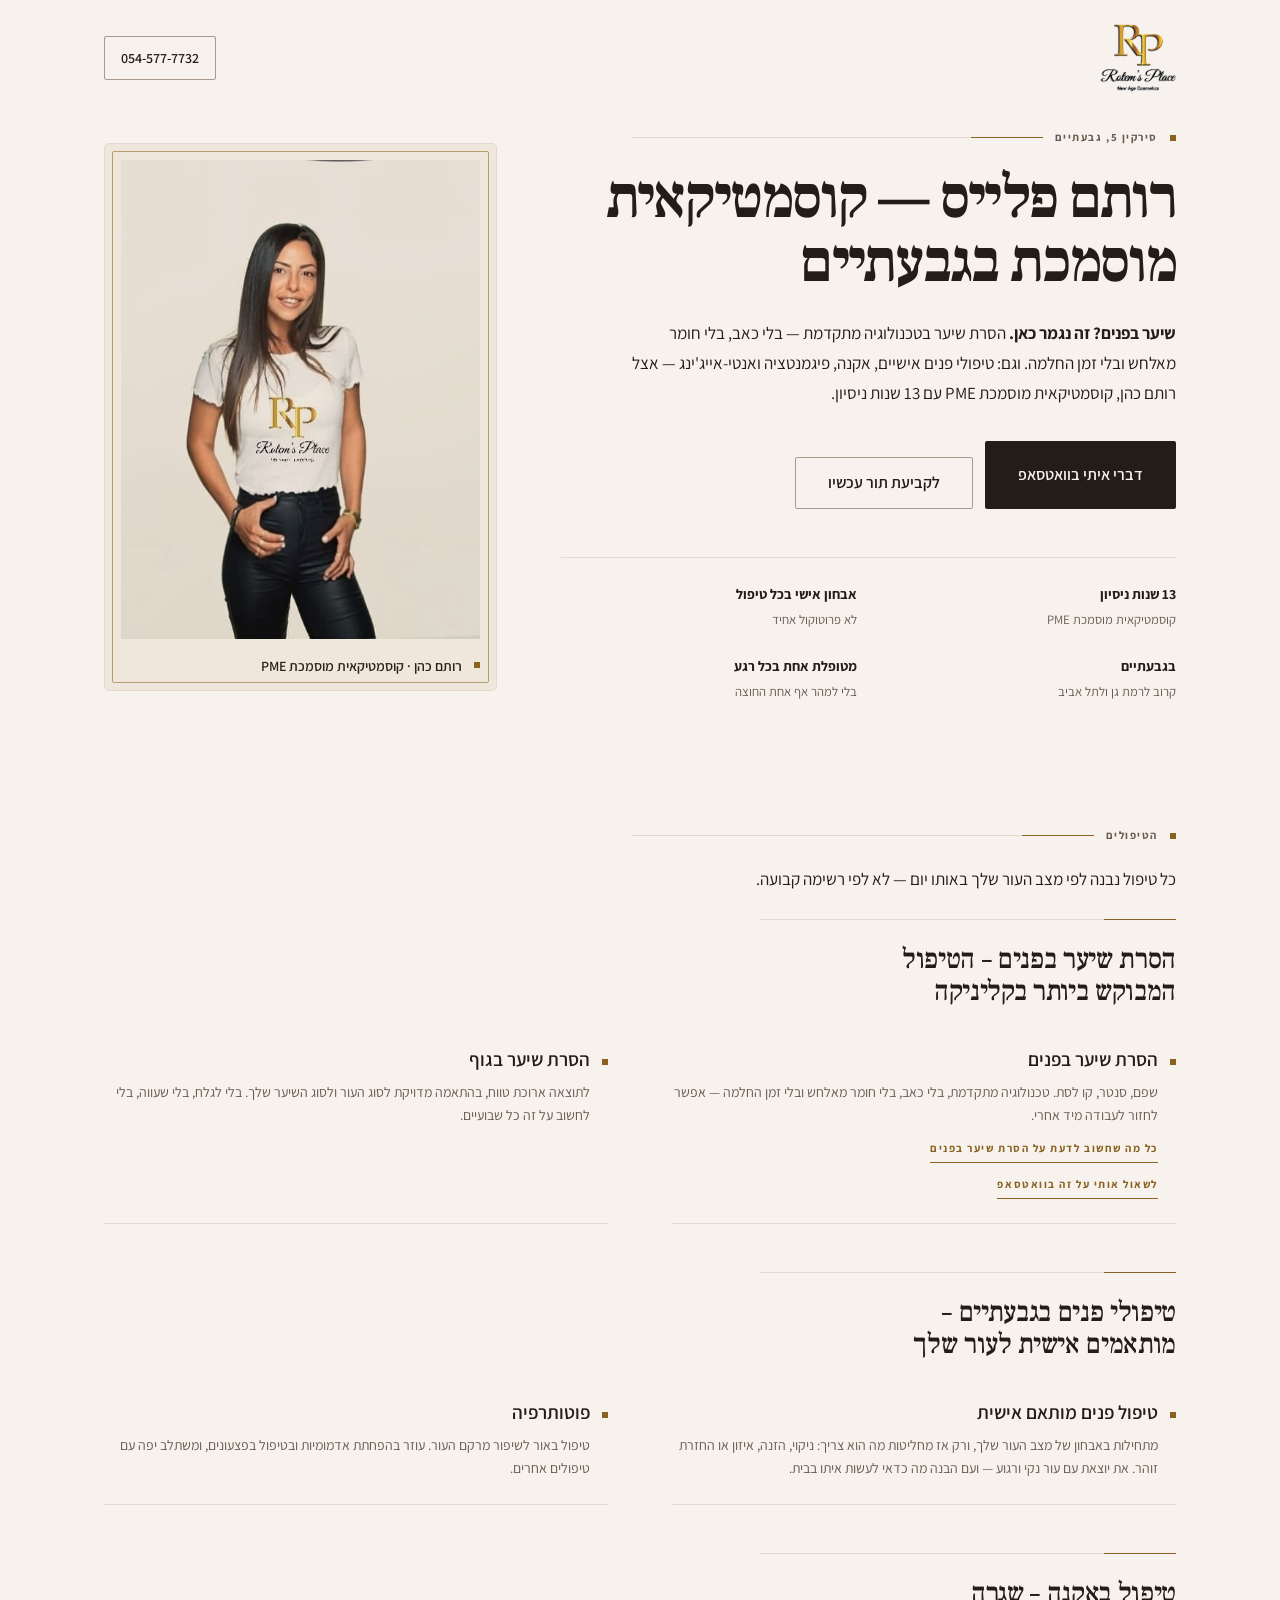
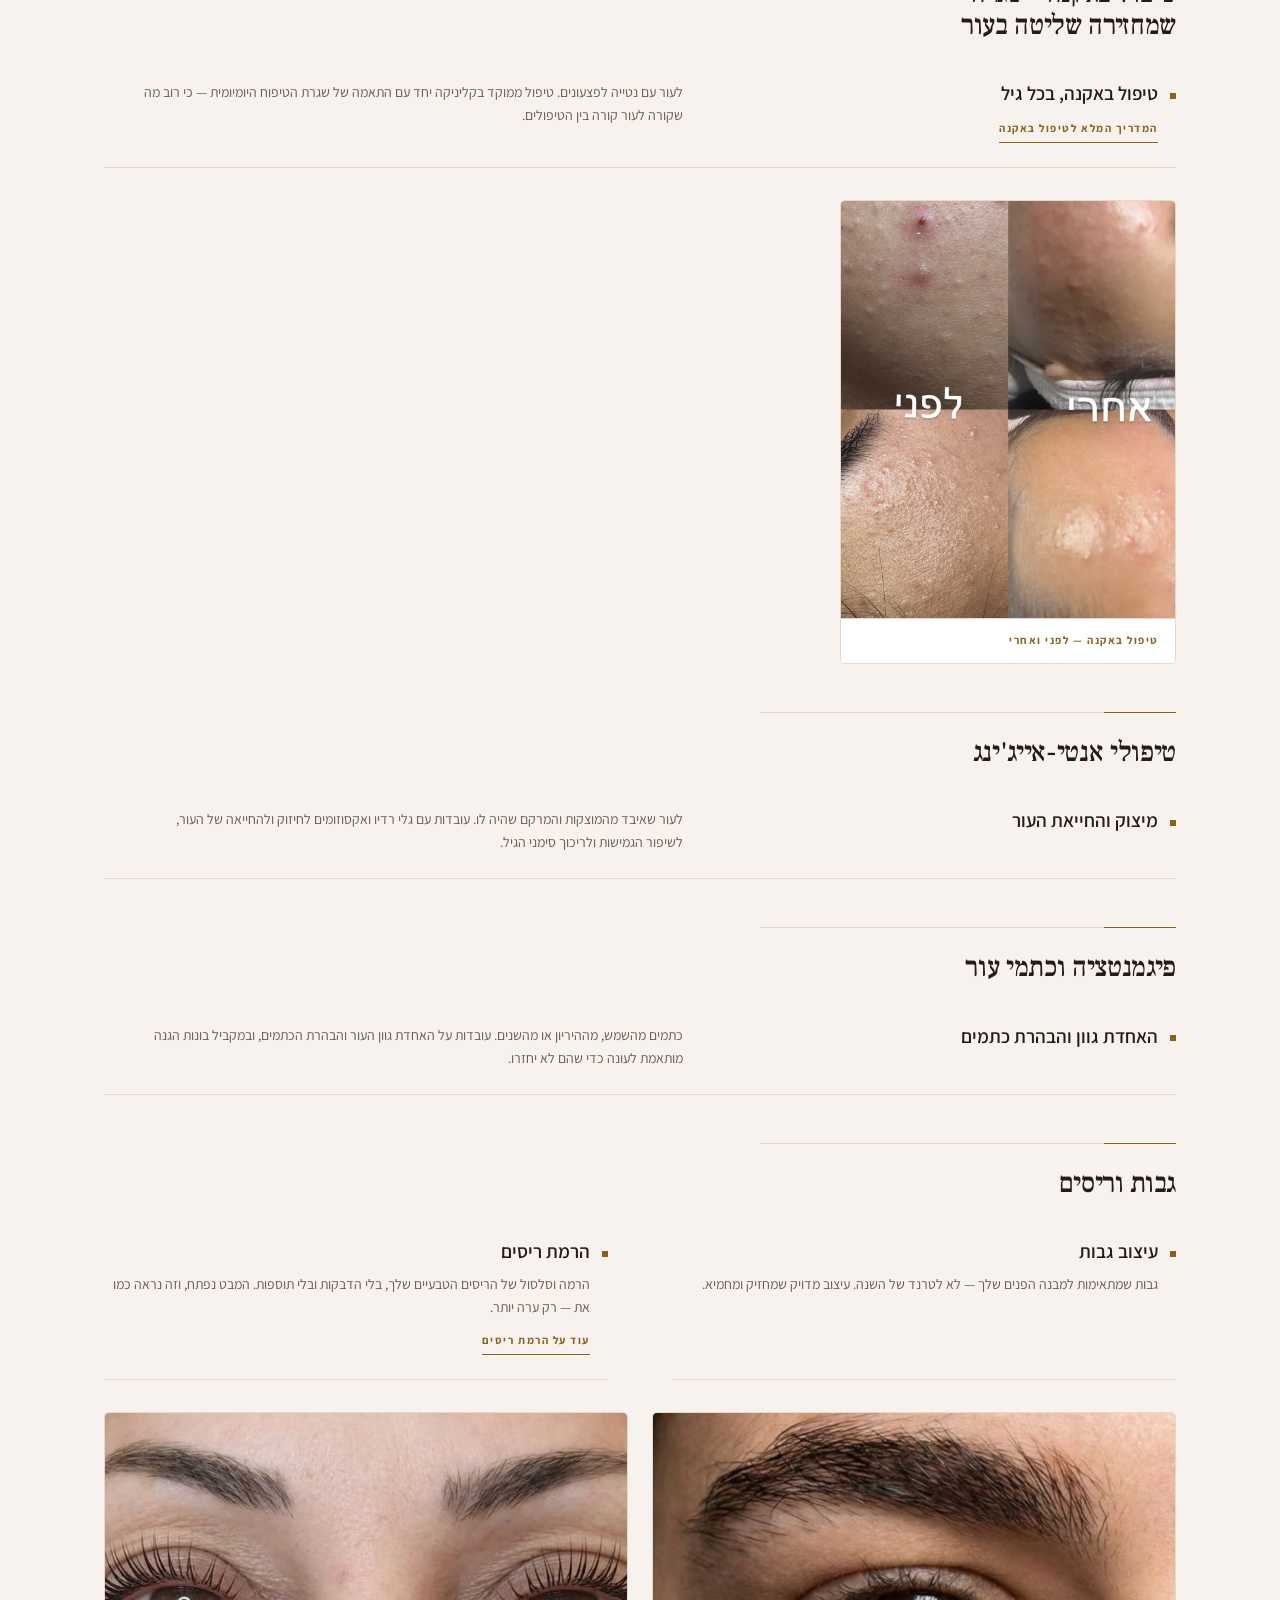
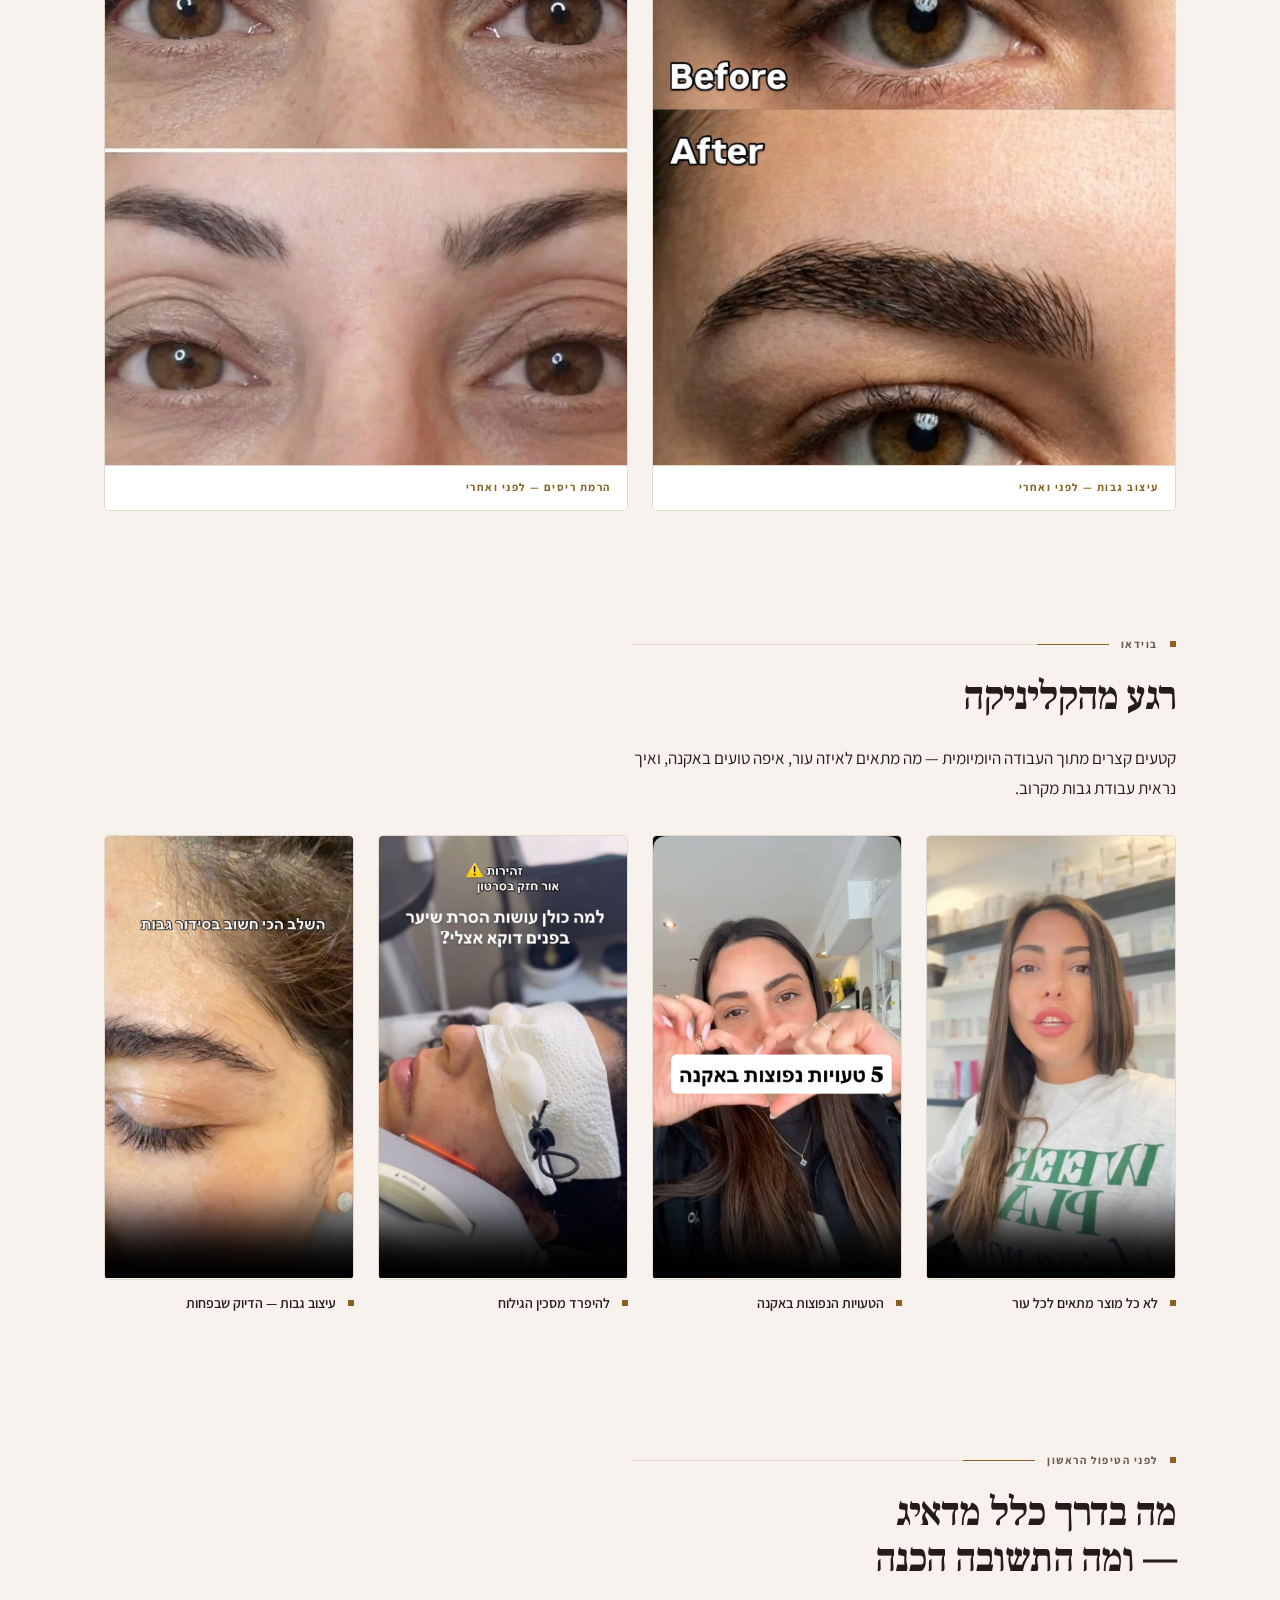
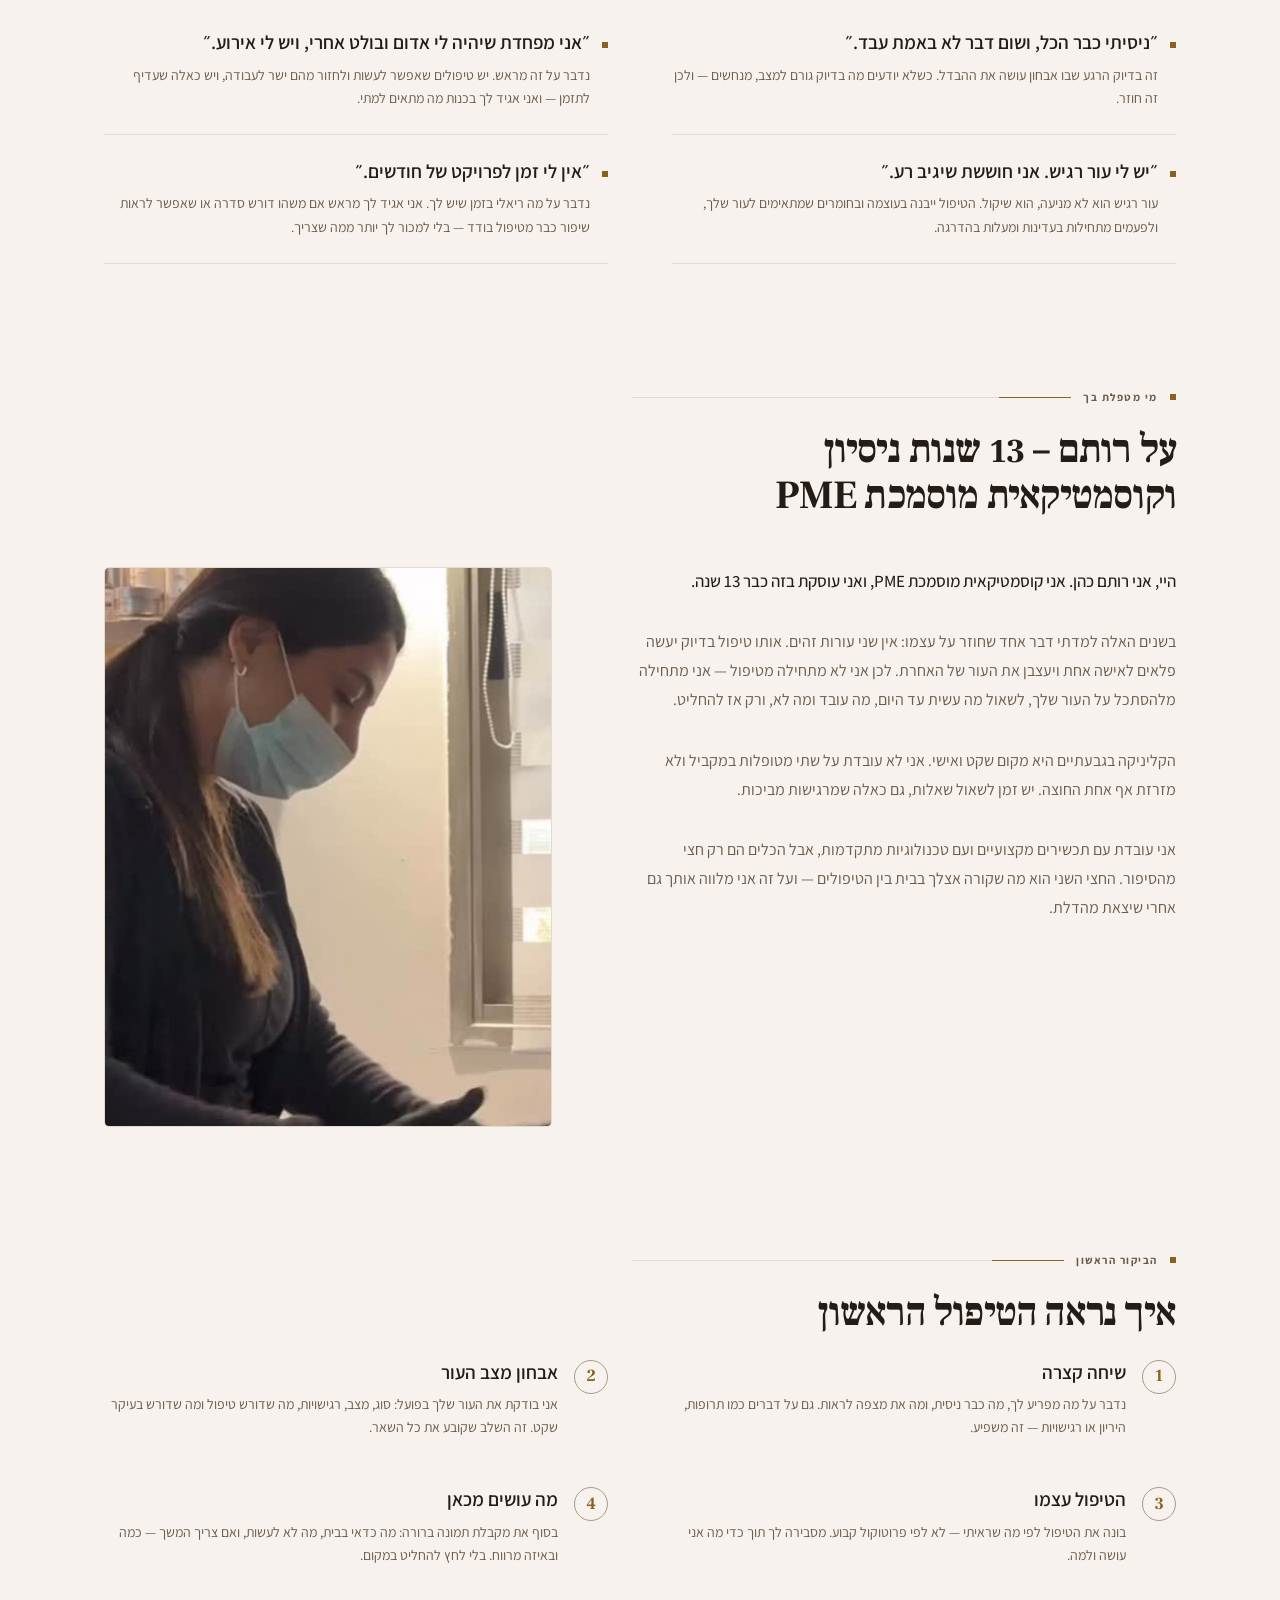
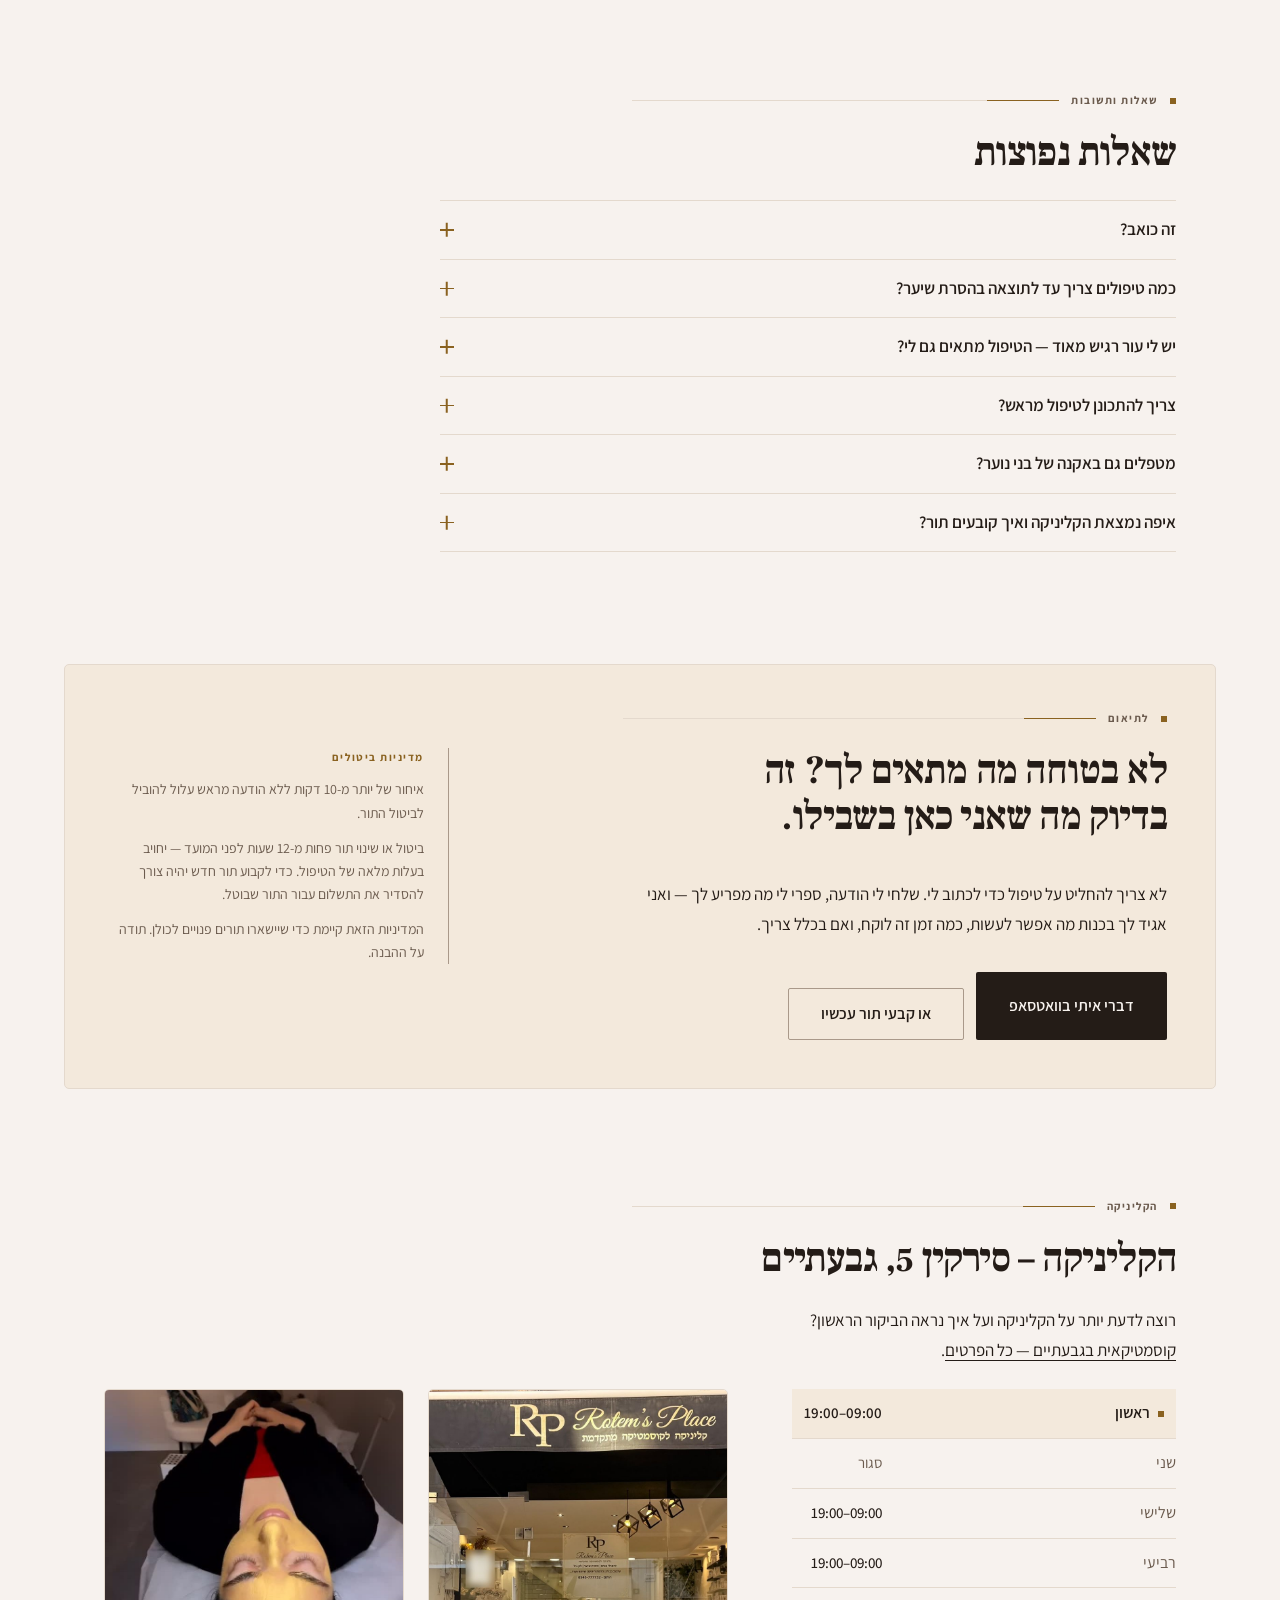
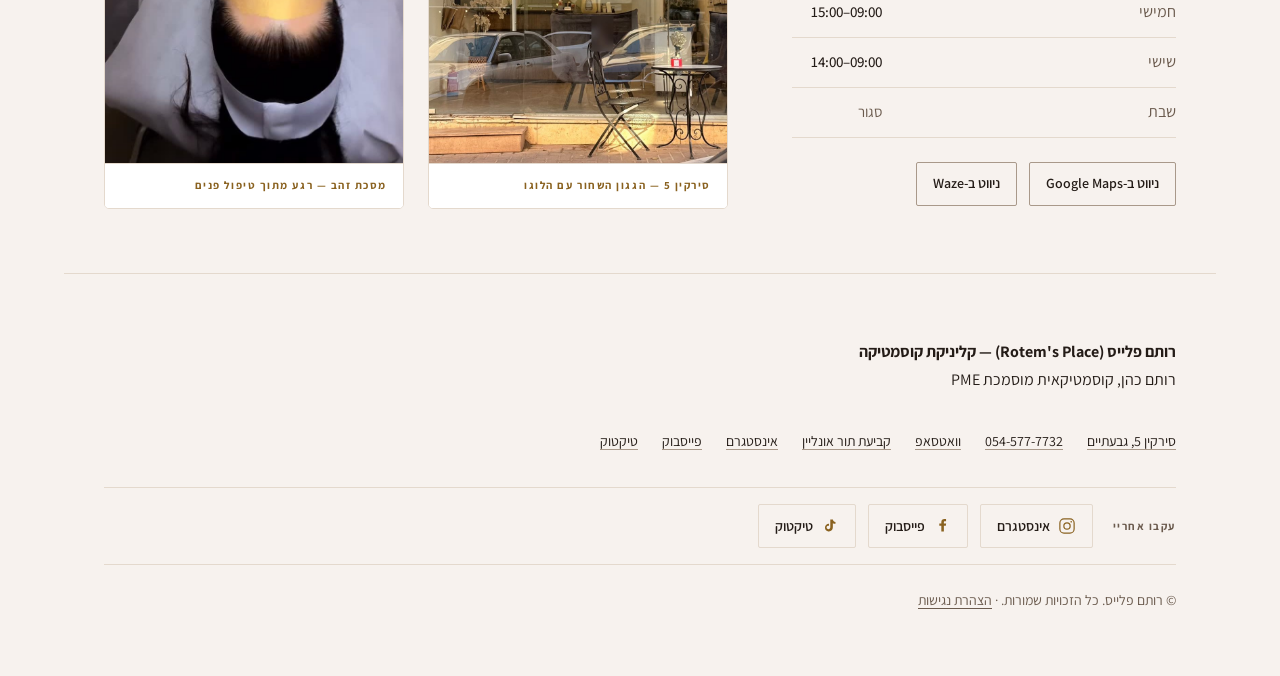
==== commit 182a73a3: "AI search: llms.txt with business facts; Google Maps in sameAs Co-Authored-By: Claude Opus 5.5 <nore" ====
--- a/index.html
+++ b/index.html
@@ -80,7 +80,8 @@
   ],
   "sameAs": ["https://www.instagram.com/rotem.cosmetics.clinic/",
              "https://www.facebook.com/torotem",
-             "https://www.tiktok.com/@rotem_cosmetics_c"],
+             "https://www.tiktok.com/@rotem_cosmetics_c",
+             "https://maps.google.com/?cid=5940175902758945014"],
   "currenciesAccepted": "ILS",
   "areaServed": [
     { "@type": "City", "name": "גבעתיים" },
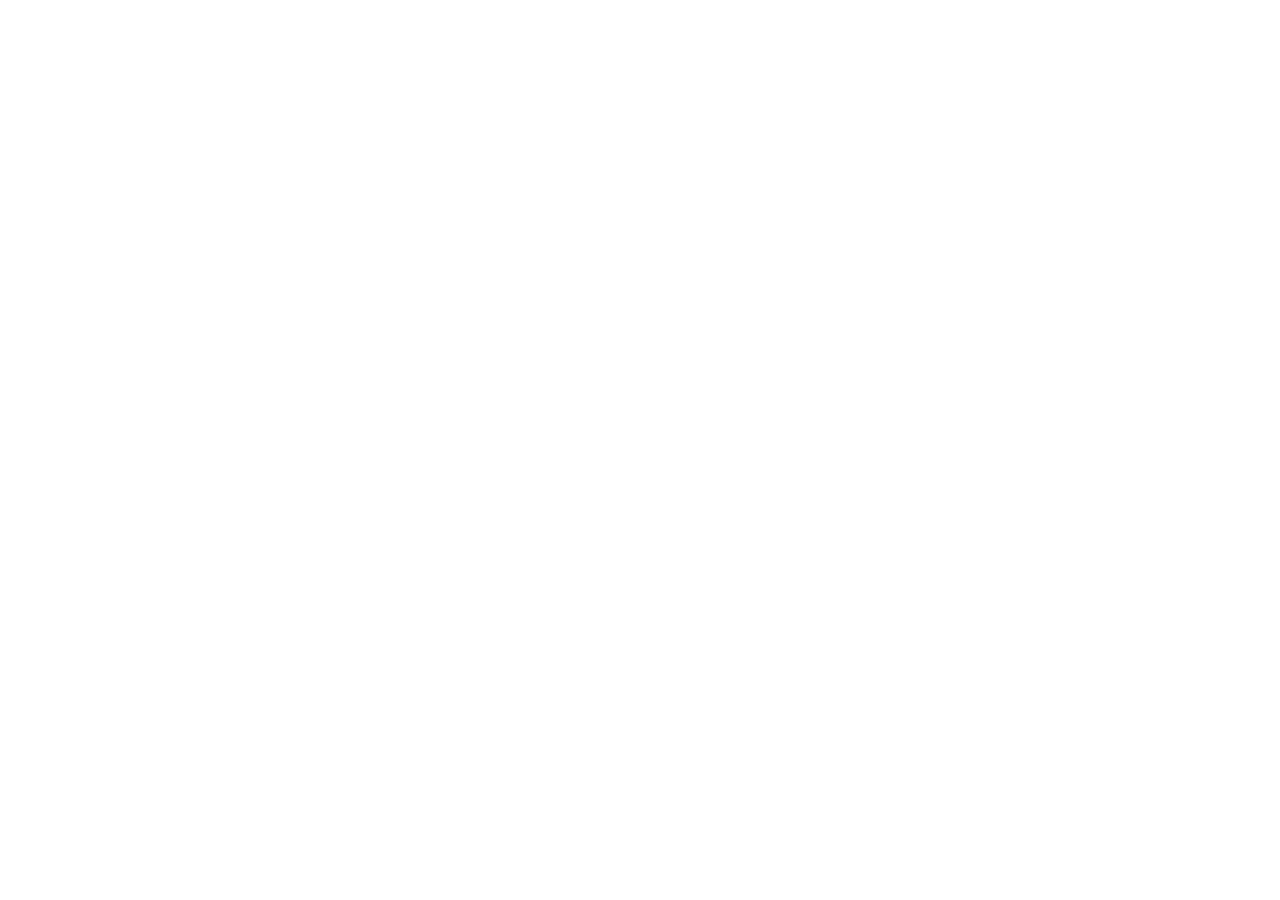
==== commit 35d751c5: "Point the domain at Rotem's Facebook page Uriya's call: everyone who opens www.rotemplace.co.il goes" ====
--- a/index.html
+++ b/index.html
@@ -1,555 +1,32 @@
-<!DOCTYPE html>
+<!doctype html>
 <html lang="he" dir="rtl">
 <head>
 <meta charset="utf-8">
-<meta name="viewport" content="width=device-width, initial-scale=1, viewport-fit=cover">
+<meta name="viewport" content="width=device-width, initial-scale=1">
 <meta name="google-site-verification" content="EOul-lThTO6MOK3738yoGDIf_YFzfNJwaFzwHpte8cg">
-
-<title>רותם פלייס | קוסמטיקאית בגבעתיים – טיפולי פנים והסרת שיער</title>
-<meta name="description" content="רותם כהן, קוסמטיקאית מוסמכת PME עם 13 שנות ניסיון. הסרת שיער בפנים ובגוף, טיפולי פנים אישיים, אקנה ואנטי-אייג'ינג. סירקין 5, גבעתיים – קבעי תור אונליין.">
-
-<!-- [www.rotemplace.co.il] × 5 below -->
-<link rel="canonical" href="https://www.rotemplace.co.il/">
-<meta name="robots" content="index, follow, max-snippet:-1, max-image-preview:large">
-<link rel="alternate" hreflang="he-IL" href="https://www.rotemplace.co.il/">
-<link rel="alternate" hreflang="x-default" href="https://www.rotemplace.co.il/">
-
-<meta property="og:type" content="business.business">
-<meta property="og:site_name" content="רותם פלייס">
-<meta property="og:locale" content="he_IL">
-<meta property="og:title" content="רותם פלייס – קוסמטיקאית בגבעתיים">
-<meta property="og:description" content="טיפולי פנים, הסרת שיער, אקנה ואנטי-אייג'ינג אצל רותם כהן, קוסמטיקאית מוסמכת PME. סירקין 5, גבעתיים.">
-<meta property="og:url" content="https://www.rotemplace.co.il/">
+<title>Rotem's Place – רותם פלייס | קליניקת קוסמטיקה בגבעתיים</title>
+<!-- The site now lives on Facebook. Full site kept in git tag full-site-2026-11-13. -->
+<link rel="canonical" href="https://www.facebook.com/torotem">
+<meta http-equiv="refresh" content="0; url=https://www.facebook.com/torotem">
+<meta property="og:type" content="website">
+<meta property="og:site_name" content="Rotem's Place">
+<meta property="og:title" content="Rotem's Place – קליניקת קוסמטיקה בגבעתיים">
+<meta property="og:description" content="רותם כהן, קוסמטיקאית מוסמכת PME. סירקין 5, גבעתיים.">
 <meta property="og:image" content="https://www.rotemplace.co.il/assets/og-rotem-place.jpg">
-<meta property="og:image:width" content="1200">
-<meta property="og:image:height" content="630">
-<meta property="business:contact_data:street_address" content="סירקין 5">
-<meta property="business:contact_data:locality" content="גבעתיים">
-<meta property="business:contact_data:country_name" content="ישראל">
-<meta property="business:contact_data:phone_number" content="+972545777732">
-
-<meta name="twitter:card" content="summary_large_image">
-<meta name="twitter:title" content="רותם פלייס – קוסמטיקאית בגבעתיים">
-<meta name="twitter:description" content="טיפולי פנים, הסרת שיער, אקנה ואנטי-אייג'ינג אצל רותם כהן, קוסמטיקאית מוסמכת PME. סירקין 5, גבעתיים.">
-
+<meta property="og:url" content="https://www.facebook.com/torotem">
 <link rel="icon" href="/favicon.ico" sizes="any">
-<link rel="apple-touch-icon" href="/assets/apple-touch-icon.png">
-<link rel="manifest" href="/site.webmanifest">
-
-<meta name="theme-color" content="#F7F2EE" media="(prefers-color-scheme: light)">
-<meta name="theme-color" content="#1A1512" media="(prefers-color-scheme: dark)">
-<meta name="format-detection" content="telephone=yes">
-
-<link rel="preconnect" href="https://fonts.googleapis.com">
-<link rel="preconnect" href="https://fonts.gstatic.com" crossorigin>
-<link rel="stylesheet" href="https://fonts.googleapis.com/css2?family=Assistant:wght@400;500;600;700&family=Frank+Ruhl+Libre:wght@500;700&display=swap">
-<link rel="stylesheet" href="tokens.css">
-<link rel="stylesheet" href="site.css">
-
-<script type="application/ld+json">
-{
-  "@context": "https://schema.org",
-  "@type": "BeautySalon",
-  "@id": "https://www.rotemplace.co.il/#business",
-  "name": "Rotem's Place",
-  "alternateName": ["רותם פלייס", "Rotem Place", "Rotem cosmetics clinic"],
-  "description": "קליניקת קוסמטיקה בגבעתיים בניהול רותם כהן, קוסמטיקאית מוסמכת PME עם ניסיון של 13 שנה. טיפולי פנים מותאמים אישית, הסרת שיער בפנים ובגוף, טיפולי אקנה, פיגמנטציה ואנטי-אייג'ינג.",
-  "url": "https://www.rotemplace.co.il/",
-  "image": ["https://www.rotemplace.co.il/assets/storefront.jpg",
-            "https://www.rotemplace.co.il/assets/rotem-portrait.jpg",
-            "https://www.rotemplace.co.il/assets/gold-mask.jpg",
-            "https://www.rotemplace.co.il/assets/brows-before-after.jpg"],
-  "logo": "https://www.rotemplace.co.il/assets/logo.png",
-  "telephone": "+972545777732",
-  "address": {
-    "@type": "PostalAddress",
-    "streetAddress": "סירקין 5",
-    "addressLocality": "גבעתיים",
-    "addressRegion": "מחוז תל אביב",
-    "postalCode": "5329408",
-    "addressCountry": "IL"
-  },
-  "geo": { "@type": "GeoCoordinates", "latitude": 32.0766605, "longitude": 34.8142291 },
-  "hasMap": "https://maps.google.com/?cid=5940175902758945014",
-  "openingHoursSpecification": [
-    { "@type": "OpeningHoursSpecification", "dayOfWeek": ["Sunday","Tuesday","Wednesday"], "opens": "09:00", "closes": "19:00" },
-    { "@type": "OpeningHoursSpecification", "dayOfWeek": "Monday", "opens": "00:00", "closes": "00:00" },
-    { "@type": "OpeningHoursSpecification", "dayOfWeek": "Thursday", "opens": "09:00", "closes": "15:00" },
-    { "@type": "OpeningHoursSpecification", "dayOfWeek": "Friday", "opens": "09:00", "closes": "14:00" },
-    { "@type": "OpeningHoursSpecification", "dayOfWeek": "Saturday", "opens": "00:00", "closes": "00:00" }
-  ],
-  "sameAs": ["https://www.instagram.com/rotem.cosmetics.clinic/",
-             "https://www.facebook.com/torotem",
-             "https://www.tiktok.com/@rotem_cosmetics_c",
-             "https://maps.google.com/?cid=5940175902758945014"],
-  "currenciesAccepted": "ILS",
-  "areaServed": [
-    { "@type": "City", "name": "גבעתיים" },
-    { "@type": "City", "name": "רמת גן" },
-    { "@type": "City", "name": "תל אביב-יפו" }
-  ],
-  "founder": { "@type": "Person", "name": "רותם כהן", "jobTitle": "קוסמטיקאית מוסמכת PME" },
-  "potentialAction": {
-    "@type": "ReserveAction",
-    "target": {
-      "@type": "EntryPoint",
-      "urlTemplate": "https://schedule.easybizy.net/rotemcohen/welcome",
-      "inLanguage": "he-IL",
-      "actionPlatform": ["http://schema.org/DesktopWebPlatform","http://schema.org/MobileWebPlatform"]
-    },
-    "result": { "@type": "Reservation", "name": "קביעת תור לטיפול" }
-  },
-  "hasOfferCatalog": {
-    "@type": "OfferCatalog",
-    "name": "טיפולים ברותם פלייס",
-    "itemListElement": [
-      { "@type": "Offer", "itemOffered": { "@type": "Service", "name": "טיפול פנים מותאם אישית", "serviceType": "טיפול פנים" } },
-      { "@type": "Offer", "itemOffered": { "@type": "Service", "name": "טיפול אנטי-אייג'ינג (גלי רדיו, אקסוזומים)", "serviceType": "אנטי-אייג'ינג" } },
-      { "@type": "Offer", "itemOffered": { "@type": "Service", "name": "טיפול באקנה", "serviceType": "טיפול אקנה" } },
-      { "@type": "Offer", "itemOffered": { "@type": "Service", "name": "טיפול בפיגמנטציה וכתמי עור", "serviceType": "פיגמנטציה" } },
-      { "@type": "Offer", "itemOffered": { "@type": "Service", "name": "הסרת שיער בפנים", "serviceType": "הסרת שיער" } },
-      { "@type": "Offer", "itemOffered": { "@type": "Service", "name": "הסרת שיער בגוף", "serviceType": "הסרת שיער" } },
-      { "@type": "Offer", "itemOffered": { "@type": "Service", "name": "עיצוב גבות", "serviceType": "עיצוב גבות" } },
-      { "@type": "Offer", "itemOffered": { "@type": "Service", "name": "הרמת ריסים", "serviceType": "טיפולי ריסים" } },
-      { "@type": "Offer", "itemOffered": { "@type": "Service", "name": "פוטותרפיה", "serviceType": "פוטותרפיה" } }
-    ]
-  }
-}
-</script>
-<script type="application/ld+json">
-{
-  "@context": "https://schema.org",
-  "@type": "FAQPage",
-  "mainEntity": [
-    {
-      "@type": "Question",
-      "name": "זה כואב?",
-      "acceptedAnswer": {
-        "@type": "Answer",
-        "text": "הסרת השיער נעשית בטכנולוגיה מתקדמת שלא דורשת חומר מאלחש, ורוב המטופלות מתארות תחושה קלה בלבד. בטיפולי פנים תחושת העקצוץ תלויה בסוג הטיפול — ואני תמיד מתאימה את העוצמה לתחושה שלך תוך כדי."
-      }
-    },
-    {
-      "@type": "Question",
-      "name": "כמה טיפולים צריך עד לתוצאה בהסרת שיער?",
-      "acceptedAnswer": {
-        "@type": "Answer",
-        "text": "זה משתנה לפי מה שמטפלים בו ולפי איך העור והשיער שלך מגיבים. אחרי האבחון אני אגיד לך הערכה כנה — כולל אם לדעתי טיפול אחד מספיק."
-      }
-    },
-    {
-      "@type": "Question",
-      "name": "יש לי עור רגיש מאוד — הטיפול מתאים גם לי?",
-      "acceptedAnswer": {
-        "@type": "Answer",
-        "text": "ברוב המקרים כן, בהתאמה. נתחיל בעוצמה נמוכה ובחומרים עדינים, ונעלה רק אם העור שלך מגיב טוב. אם משהו לא מתאים לך — אני אגיד את זה."
-      }
-    },
-    {
-      "@type": "Question",
-      "name": "צריך להתכונן לטיפול מראש?",
-      "acceptedAnswer": {
-        "@type": "Answer",
-        "text": "תלוי בטיפול. לרוב הטיפולים לא צריך כלום מיוחד, ובחלק מהם יש הנחיות פשוטות (למשל בנוגע לחשיפה לשמש או לגילוח). כשקובעות תור אני שולחת לך בדיוק מה רלוונטי אלייך."
-      }
-    },
-    {
-      "@type": "Question",
-      "name": "מטפלים גם באקנה של בני נוער?",
-      "acceptedAnswer": {
-        "@type": "Answer",
-        "text": "כן. עור צעיר עם נטייה לפצעונים מקבל טיפול מותאם, וחשוב לא פחות — שגרת טיפוח פשוטה שאפשר באמת לעמוד בה."
-      }
-    },
-    {
-      "@type": "Question",
-      "name": "איפה נמצאת הקליניקה ואיך קובעים תור?",
-      "acceptedAnswer": {
-        "@type": "Answer",
-        "text": "הקליניקה נמצאת בסירקין 5 בגבעתיים, קרוב לרמת גן ולתל אביב. אפשר לקבוע תור אונליין דרך מערכת הזימון, או פשוט לשלוח לי הודעה בוואטסאפ — ואני אחזור אלייך."
-      }
-    }
-  ]
-}
-</script>
+<script>location.replace("https://www.facebook.com/torotem");</script>
+<style>
+  :root { color-scheme: light dark; }
+  body { margin: 0; min-height: 100vh; display: grid; place-items: center; text-align: center;
+         font-family: system-ui, -apple-system, "Segoe UI", Arial, sans-serif;
+         background: #F7F2EE; color: #241C17; padding: 16px; box-sizing: border-box; }
+  a { color: #8A6220; }
+  @media (prefers-color-scheme: dark) { body { background: #1A1512; color: #F2EAE2; } a { color: #E0B463; } }
+</style>
 </head>
-
 <body>
-<a class="visually-hidden" href="#main">דילוג לתוכן הראשי</a>
-
-<header class="shell site-head">
-  <a class="brand" href="#main" aria-label="רותם פלייס — לראש העמוד">
-    <img src="assets/logo.png" width="243" height="216" alt="Rotem's Place — New Age Cosmetics" decoding="async">
-  </a>
-  <a class="btn btn--secondary btn--sm" href="tel:+972545777732" aria-label="להתקשר לרותם">
-    <span dir="ltr">054-577-7732</span>
-  </a>
-</header>
-
-<main id="main">
-
-  <!-- ===== HERO — no photograph, by design ===== -->
-  <section class="shell section hero">
-   <div class="hero__text">
-    <p class="annot" aria-hidden="true">
-      <span class="annot__tick"></span>
-      <span class="annot__label">סירקין 5, גבעתיים</span>
-      <span class="annot__rule"></span>
-    </p>
-
-    <h1>רותם פלייס — קוסמטיקאית מוסמכת בגבעתיים</h1>
-
-    <p class="t-lead">
-      <strong>שיער בפנים? זה נגמר כאן.</strong>
-      הסרת שיער בטכנולוגיה מתקדמת — בלי כאב, בלי חומר מאלחש ובלי זמן החלמה.
-      וגם: טיפולי פנים אישיים, אקנה, פיגמנטציה ואנטי-אייג'ינג — אצל רותם כהן,
-      קוסמטיקאית מוסמכת PME עם 13 שנות ניסיון.
-    </p>
-
-    <div class="hero__cta stack">
-      <a class="btn btn--primary btn--hero btn--block" href="https://wa.me/972545777732?text=%D7%94%D7%99%D7%99%20%D7%A8%D7%95%D7%AA%D7%9D%2C%20%D7%94%D7%92%D7%A2%D7%AA%D7%99%20%D7%9E%D7%94%D7%90%D7%AA%D7%A8.%20%D7%A8%D7%A6%D7%99%D7%AA%D7%99%20%D7%9C%D7%A9%D7%90%D7%95%D7%9C%20%D7%9C%D7%92%D7%91%D7%99%20%D7%98%D7%99%D7%A4%D7%95%D7%9C%20%D7%A4%D7%A0%D7%99%D7%9D%20-%20%D7%9E%D7%94%20%D7%9E%D7%AA%D7%90%D7%99%D7%9D%20%D7%9C%D7%99%3F" rel="noopener">
-        דברי איתי בוואטסאפ
-      </a>
-      <a class="btn btn--secondary btn--hero btn--block" href="https://schedule.easybizy.net/rotemcohen/welcome" rel="noopener">
-        לקביעת תור עכשיו
-      </a>
-    </div>
-
-    <ul class="trust">
-      <li><strong>13 שנות ניסיון</strong><span>קוסמטיקאית מוסמכת PME</span></li>
-      <li><strong>אבחון אישי בכל טיפול</strong><span>לא פרוטוקול אחיד</span></li>
-      <li><strong>בגבעתיים</strong><span>קרוב לרמת גן ולתל אביב</span></li>
-      <li><strong>מטופלת אחת בכל רגע</strong><span>בלי למהר אף אחת החוצה</span></li>
-    </ul>
-   </div>
-
-   <figure class="hero__portrait">
-     <img src="assets/rotem-portrait.jpg" width="570" height="654" fetchpriority="high" decoding="async" alt="רותם כהן, בעלת רותם פלייס">
-     <figcaption>רותם כהן · קוסמטיקאית מוסמכת PME</figcaption>
-   </figure>
-  </section>
-
-  <!-- ===== SERVICES ===== -->
-  <section class="shell section" id="treatments">
-    <p class="annot"><span class="annot__tick"></span><span class="annot__label">הטיפולים</span><span class="annot__rule"></span></p>
-    <p class="t-lead">כל טיפול נבנה לפי מצב העור שלך באותו יום — לא לפי רשימה קבועה.</p>
-
-    <h2>הסרת שיער בפנים – הטיפול המבוקש ביותר בקליניקה</h2>
-    <div class="svc-list">
-      <article class="svc">
-        <h3 class="svc__title">הסרת שיער בפנים</h3>
-        <p class="svc__desc">שפם, סנטר, קו לסת. טכנולוגיה מתקדמת, בלי כאב, בלי חומר מאלחש ובלי זמן החלמה — אפשר לחזור לעבודה מיד אחרי.</p>
-        <p class="svc__meta"><a href="הסרת-שיער-בפנים/">כל מה שחשוב לדעת על הסרת שיער בפנים</a></p>
-        <p class="svc__meta"><a href="https://wa.me/972545777732?text=%D7%94%D7%99%D7%99%20%D7%A8%D7%95%D7%AA%D7%9D%2C%20%D7%94%D7%92%D7%A2%D7%AA%D7%99%20%D7%9E%D7%94%D7%90%D7%AA%D7%A8.%20%D7%9E%D7%A2%D7%A0%D7%99%D7%99%D7%9F%20%D7%90%D7%95%D7%AA%D7%99%20%D7%9C%D7%A9%D7%9E%D7%95%D7%A2%20%D7%A2%D7%9C%20%D7%94%D7%A1%D7%A8%D7%AA%20%D7%A9%D7%99%D7%A2%D7%A8%20%D7%91%D7%A4%D7%A0%D7%99%D7%9D." rel="noopener">לשאול אותי על זה בוואטסאפ</a></p>
-      </article>
-      <article class="svc">
-        <h3 class="svc__title">הסרת שיער בגוף</h3>
-        <p class="svc__desc">לתוצאה ארוכת טווח, בהתאמה מדויקת לסוג העור ולסוג השיער שלך. בלי לגלח, בלי שעווה, בלי לחשוב על זה כל שבועיים.</p>
-      </article>
-    </div>
-
-
-    <h2>טיפולי פנים בגבעתיים – מותאמים אישית לעור שלך</h2>
-    <div class="svc-list">
-      <article class="svc">
-        <h3 class="svc__title">טיפול פנים מותאם אישית</h3>
-        <p class="svc__desc">מתחילות באבחון של מצב העור שלך, ורק אז מחליטות מה הוא צריך: ניקוי, הזנה, איזון או החזרת זוהר. את יוצאת עם עור נקי ורגוע — ועם הבנה מה כדאי לעשות איתו בבית.</p>
-      </article>
-      <article class="svc">
-        <h3 class="svc__title">פוטותרפיה</h3>
-        <p class="svc__desc">טיפול באור לשיפור מרקם העור. עוזר בהפחתת אדמומיות ובטיפול בפצעונים, ומשתלב יפה עם טיפולים אחרים.</p>
-      </article>
-    </div>
-
-    <h2>טיפול באקנה – שגרה שמחזירה שליטה בעור</h2>
-    <div class="svc-list">
-      <article class="svc">
-        <h3 class="svc__title">טיפול באקנה, בכל גיל</h3>
-        <p class="svc__desc">לעור עם נטייה לפצעונים. טיפול ממוקד בקליניקה יחד עם התאמה של שגרת הטיפוח היומיומית — כי רוב מה שקורה לעור קורה בין הטיפולים.</p>
-        <p class="svc__meta"><a href="טיפול-באקנה/">המדריך המלא לטיפול באקנה</a></p>
-      </article>
-    </div>
-
-    <div class="results results--single">
-      <figure class="photo photo--r4x5">
-        <img src="assets/acne-before-after.jpg" width="1100" height="1375" loading="lazy" decoding="async" alt="טיפול באקנה ברותם פלייס — לפני ואחרי">
-        <figcaption>טיפול באקנה — לפני ואחרי</figcaption>
-      </figure>
-    </div>
-
-    <h2>טיפולי אנטי-אייג'ינג</h2>
-    <div class="svc-list">
-      <article class="svc">
-        <h3 class="svc__title">מיצוק והחייאת העור</h3>
-        <p class="svc__desc">לעור שאיבד מהמוצקות והמרקם שהיה לו. עובדות עם גלי רדיו ואקסוזומים לחיזוק ולהחייאה של העור, לשיפור הגמישות ולריכוך סימני הגיל.</p>
-      </article>
-    </div>
-
-    <h2>פיגמנטציה וכתמי עור</h2>
-    <div class="svc-list">
-      <article class="svc">
-        <h3 class="svc__title">האחדת גוון והבהרת כתמים</h3>
-        <p class="svc__desc">כתמים מהשמש, מההיריון או מהשנים. עובדות על האחדת גוון העור והבהרת הכתמים, ובמקביל בונות הגנה מותאמת לעונה כדי שהם לא יחזרו.</p>
-      </article>
-    </div>
-
-    <h2>גבות וריסים</h2>
-    <div class="svc-list">
-      <article class="svc">
-        <h3 class="svc__title">עיצוב גבות</h3>
-        <p class="svc__desc">גבות שמתאימות למבנה הפנים שלך — לא לטרנד של השנה. עיצוב מדויק שמחזיק ומחמיא.</p>
-      </article>
-      <article class="svc">
-        <h3 class="svc__title">הרמת ריסים</h3>
-        <p class="svc__desc">הרמה וסלסול של הריסים הטבעיים שלך, בלי הדבקות ובלי תוספות. המבט נפתח, וזה נראה כמו את — רק ערה יותר.</p>
-        <p class="svc__meta"><a href="הרמת-ריסים/">עוד על הרמת ריסים</a></p>
-      </article>
-    </div>
-
-    <div class="results">
-      <figure class="photo photo--r4x5">
-        <img src="assets/brows-before-after.jpg" width="1100" height="1467" loading="lazy" decoding="async" alt="עיצוב גבות ברותם פלייס — לפני ואחרי">
-        <figcaption>עיצוב גבות — לפני ואחרי</figcaption>
-      </figure>
-      <figure class="photo photo--r1x1">
-        <img src="assets/lashes-before-after.jpg" width="990" height="990" loading="lazy" decoding="async" alt="הרמת ריסים ברותם פלייס — לפני ואחרי">
-        <figcaption>הרמת ריסים — לפני ואחרי</figcaption>
-      </figure>
-    </div>
-  </section>
-
-  <!-- ===== VIDEO ===== -->
-  <section class="shell section" id="videos">
-    <p class="annot"><span class="annot__tick"></span><span class="annot__label">בוידאו</span><span class="annot__rule"></span></p>
-    <h2>רגע מהקליניקה</h2>
-    <p class="t-lead">קטעים קצרים מתוך העבודה היומיומית — מה מתאים לאיזה עור, איפה טועים באקנה, ואיך נראית עבודת גבות מקרוב.</p>
-    <div class="reels">
-      <figure class="reel">
-        <video controls preload="none" playsinline poster="assets/video/skin-type.jpg" width="720" height="1280">
-          <source src="assets/video/skin-type.mp4" type="video/mp4">
-          הדפדפן שלך לא תומך בהצגת וידאו.
-        </video>
-        <figcaption>לא כל מוצר מתאים לכל עור</figcaption>
-      </figure>
-      <figure class="reel">
-        <video controls preload="none" playsinline poster="assets/video/acne.jpg" width="720" height="1280">
-          <source src="assets/video/acne.mp4" type="video/mp4">
-          הדפדפן שלך לא תומך בהצגת וידאו.
-        </video>
-        <figcaption>הטעויות הנפוצות באקנה</figcaption>
-      </figure>
-      <figure class="reel">
-        <video controls preload="none" playsinline poster="assets/video/hair-removal.jpg" width="720" height="1280">
-          <source src="assets/video/hair-removal.mp4" type="video/mp4">
-          הדפדפן שלך לא תומך בהצגת וידאו.
-        </video>
-        <figcaption>להיפרד מסכין הגילוח</figcaption>
-      </figure>
-      <figure class="reel">
-        <video controls preload="none" playsinline poster="assets/video/brows.jpg" width="720" height="1280">
-          <source src="assets/video/brows.mp4" type="video/mp4">
-          הדפדפן שלך לא תומך בהצגת וידאו.
-        </video>
-        <figcaption>עיצוב גבות — הדיוק שבפחות</figcaption>
-      </figure>
-    </div>
-  </section>
-
-  <!-- ===== OBJECTIONS ===== -->
-  <section class="shell section" id="hesitations">
-    <p class="annot"><span class="annot__tick"></span><span class="annot__label">לפני הטיפול הראשון</span><span class="annot__rule"></span></p>
-    <h2>מה בדרך כלל מדאיג — ומה התשובה הכנה</h2>
-    <div class="svc-list">
-      <article class="svc">
-        <h3 class="svc__title">״ניסיתי כבר הכל, ושום דבר לא באמת עבד.״</h3>
-        <p class="svc__desc">זה בדיוק הרגע שבו אבחון עושה את ההבדל. כשלא יודעים מה בדיוק גורם למצב, מנחשים — ולכן זה חוזר.</p>
-      </article>
-      <article class="svc">
-        <h3 class="svc__title">״אני מפחדת שיהיה לי אדום ובולט אחרי, ויש לי אירוע.״</h3>
-        <p class="svc__desc">נדבר על זה מראש. יש טיפולים שאפשר לעשות ולחזור מהם ישר לעבודה, ויש כאלה שעדיף לתזמן — ואני אגיד לך בכנות מה מתאים למתי.</p>
-      </article>
-      <article class="svc">
-        <h3 class="svc__title">״יש לי עור רגיש. אני חוששת שיגיב רע.״</h3>
-        <p class="svc__desc">עור רגיש הוא לא מניעה, הוא שיקול. הטיפול ייבנה בעוצמה ובחומרים שמתאימים לעור שלך, ולפעמים מתחילות בעדינות ומעלות בהדרגה.</p>
-      </article>
-      <article class="svc">
-        <h3 class="svc__title">״אין לי זמן לפרויקט של חודשים.״</h3>
-        <p class="svc__desc">נדבר על מה ריאלי בזמן שיש לך. אני אגיד לך מראש אם משהו דורש סדרה או שאפשר לראות שיפור כבר מטיפול בודד — בלי למכור לך יותר ממה שצריך.</p>
-      </article>
-    </div>
-  </section>
-
-  <!-- ===== ABOUT ===== -->
-  <section class="shell section" id="about">
-    <p class="annot"><span class="annot__tick"></span><span class="annot__label">מי מטפלת בך</span><span class="annot__rule"></span></p>
-    <h2>על רותם – 13 שנות ניסיון וקוסמטיקאית מוסמכת PME</h2>
-    <div class="prose">
-      <p>היי, אני רותם כהן. אני קוסמטיקאית מוסמכת PME, ואני עוסקת בזה כבר 13 שנה.</p>
-      <p>בשנים האלה למדתי דבר אחד שחוזר על עצמו: אין שני עורות זהים. אותו טיפול בדיוק יעשה פלאים לאישה אחת ויעצבן את העור של האחרת. לכן אני לא מתחילה מטיפול — אני מתחילה מלהסתכל על העור שלך, לשאול מה עשית עד היום, מה עובד ומה לא, ורק אז להחליט.</p>
-      <p>הקליניקה בגבעתיים היא מקום שקט ואישי. אני לא עובדת על שתי מטופלות במקביל ולא מזרזת אף אחת החוצה. יש זמן לשאול שאלות, גם כאלה שמרגישות מביכות.</p>
-      <p>אני עובדת עם תכשירים מקצועיים ועם טכנולוגיות מתקדמות, אבל הכלים הם רק חצי מהסיפור. החצי השני הוא מה שקורה אצלך בבית בין הטיפולים — ועל זה אני מלווה אותך גם אחרי שיצאת מהדלת.</p>
-    </div>
-    <figure class="photo photo--r16x9">
-      <img src="assets/rotem-at-work.jpg" width="640" height="557" loading="lazy" decoding="async" alt="רותם כהן בטיפול פנים בקליניקה בגבעתיים">
-    </figure>
-  </section>
-
-  <!-- ===== PROCESS ===== -->
-  <section class="shell section" id="process">
-    <p class="annot"><span class="annot__tick"></span><span class="annot__label">הביקור הראשון</span><span class="annot__rule"></span></p>
-    <h2>איך נראה הטיפול הראשון</h2>
-    <ol class="steps">
-      <li><span class="num">1</span><div><strong>שיחה קצרה</strong><p>נדבר על מה מפריע לך, מה כבר ניסית, ומה את מצפה לראות. גם על דברים כמו תרופות, היריון או רגישויות — זה משפיע.</p></div></li>
-      <li><span class="num">2</span><div><strong>אבחון מצב העור</strong><p>אני בודקת את העור שלך בפועל: סוג, מצב, רגישויות, מה שדורש טיפול ומה שדורש בעיקר שקט. זה השלב שקובע את כל השאר.</p></div></li>
-      <li><span class="num">3</span><div><strong>הטיפול עצמו</strong><p>בונה את הטיפול לפי מה שראיתי — לא לפי פרוטוקול קבוע. מסבירה לך תוך כדי מה אני עושה ולמה.</p></div></li>
-      <li><span class="num">4</span><div><strong>מה עושים מכאן</strong><p>בסוף את מקבלת תמונה ברורה: מה כדאי בבית, מה לא לעשות, ואם צריך המשך — כמה ובאיזה מרווח. בלי לחץ להחליט במקום.</p></div></li>
-    </ol>
-  </section>
-
-  <!-- ===== FAQ ===== -->
-  <section class="shell section" id="faq">
-    <p class="annot"><span class="annot__tick"></span><span class="annot__label">שאלות ותשובות</span><span class="annot__rule"></span></p>
-    <h2>שאלות נפוצות</h2>
-    <div class="faq">
-
-      <details class="faq__item">
-        <summary class="faq__q"><h3>זה כואב?</h3><span class="faq__sign" aria-hidden="true"></span></summary>
-        <div class="faq__a"><p>הסרת השיער נעשית בטכנולוגיה מתקדמת שלא דורשת חומר מאלחש, ורוב המטופלות מתארות תחושה קלה בלבד. בטיפולי פנים תחושת העקצוץ תלויה בסוג הטיפול — ואני תמיד מתאימה את העוצמה לתחושה שלך תוך כדי.</p></div>
-      </details>
-
-      <details class="faq__item">
-        <summary class="faq__q"><h3>כמה טיפולים צריך עד לתוצאה בהסרת שיער?</h3><span class="faq__sign" aria-hidden="true"></span></summary>
-        <div class="faq__a"><p>זה משתנה לפי מה שמטפלים בו ולפי איך העור והשיער שלך מגיבים. אחרי האבחון אני אגיד לך הערכה כנה — כולל אם לדעתי טיפול אחד מספיק.</p></div>
-      </details>
-
-      <details class="faq__item">
-        <summary class="faq__q"><h3>יש לי עור רגיש מאוד — הטיפול מתאים גם לי?</h3><span class="faq__sign" aria-hidden="true"></span></summary>
-        <div class="faq__a"><p>ברוב המקרים כן, בהתאמה. נתחיל בעוצמה נמוכה ובחומרים עדינים, ונעלה רק אם העור שלך מגיב טוב. אם משהו לא מתאים לך — אני אגיד את זה.</p></div>
-      </details>
-
-      <details class="faq__item">
-        <summary class="faq__q"><h3>צריך להתכונן לטיפול מראש?</h3><span class="faq__sign" aria-hidden="true"></span></summary>
-        <div class="faq__a"><p>תלוי בטיפול. לרוב הטיפולים לא צריך כלום מיוחד, ובחלק מהם יש הנחיות פשוטות (למשל בנוגע לחשיפה לשמש או לגילוח). כשקובעות תור אני שולחת לך בדיוק מה רלוונטי אלייך.</p></div>
-      </details>
-
-      <details class="faq__item">
-        <summary class="faq__q"><h3>מטפלים גם באקנה של בני נוער?</h3><span class="faq__sign" aria-hidden="true"></span></summary>
-        <div class="faq__a"><p>כן. עור צעיר עם נטייה לפצעונים מקבל טיפול מותאם, וחשוב לא פחות — שגרת טיפוח פשוטה שאפשר באמת לעמוד בה.</p></div>
-      </details>
-
-      <details class="faq__item">
-        <summary class="faq__q"><h3>איפה נמצאת הקליניקה ואיך קובעים תור?</h3><span class="faq__sign" aria-hidden="true"></span></summary>
-        <div class="faq__a"><p>הקליניקה נמצאת בסירקין 5 בגבעתיים, קרוב לרמת גן ולתל אביב. אפשר לקבוע תור אונליין דרך מערכת הזימון, או פשוט לשלוח לי הודעה בוואטסאפ — ואני אחזור אלייך.</p></div>
-      </details>
-
-    </div>
-  </section>
-
-  <!-- ===== CTA ===== -->
-  <section class="shell section cta" id="contact">
-    <p class="annot"><span class="annot__tick"></span><span class="annot__label">לתיאום</span><span class="annot__rule"></span></p>
-    <h2>לא בטוחה מה מתאים לך? זה בדיוק מה שאני כאן בשבילו.</h2>
-    <p class="t-lead">
-      לא צריך להחליט על טיפול כדי לכתוב לי. שלחי לי הודעה, ספרי לי מה מפריע לך —
-      ואני אגיד לך בכנות מה אפשר לעשות, כמה זמן זה לוקח, ואם בכלל צריך.
-    </p>
-    <div class="hero__cta stack">
-      <a class="btn btn--primary btn--hero btn--block" href="https://wa.me/972545777732?text=%D7%94%D7%99%D7%99%20%D7%A8%D7%95%D7%AA%D7%9D%2C%20%D7%94%D7%92%D7%A2%D7%AA%D7%99%20%D7%9E%D7%94%D7%90%D7%AA%D7%A8.%20%D7%A8%D7%A6%D7%99%D7%AA%D7%99%20%D7%9C%D7%A9%D7%90%D7%95%D7%9C%20%D7%9C%D7%92%D7%91%D7%99%20%D7%98%D7%99%D7%A4%D7%95%D7%9C%20%D7%A4%D7%A0%D7%99%D7%9D%20-%20%D7%9E%D7%94%20%D7%9E%D7%AA%D7%90%D7%99%D7%9D%20%D7%9C%D7%99%3F" rel="noopener">דברי איתי בוואטסאפ</a>
-      <a class="btn btn--secondary btn--hero btn--block" href="https://schedule.easybizy.net/rotemcohen/welcome" rel="noopener">או קבעי תור עכשיו</a>
-    </div>
-
-    <div class="policy">
-      <p class="lbl-policy">מדיניות ביטולים</p>
-      <p>איחור של יותר מ-10 דקות ללא הודעה מראש עלול להוביל לביטול התור.</p>
-      <p>ביטול או שינוי תור פחות מ-12 שעות לפני המועד — יחויב בעלות מלאה של הטיפול. כדי לקבוע תור חדש יהיה צורך להסדיר את התשלום עבור התור שבוטל.</p>
-      <p>המדיניות הזאת קיימת כדי שיישארו תורים פנויים לכולן. תודה על ההבנה.</p>
-    </div>
-  </section>
-
-  <!-- ===== LOCATION + HOURS ===== -->
-  <section class="shell section" id="location">
-    <p class="annot"><span class="annot__tick"></span><span class="annot__label">הקליניקה</span><span class="annot__rule"></span></p>
-    <h2>הקליניקה – סירקין 5, גבעתיים</h2>
-    <p class="t-lead">רוצה לדעת יותר על הקליניקה ועל איך נראה הביקור הראשון? <a href="קוסמטיקאית-גבעתיים/">קוסמטיקאית בגבעתיים — כל הפרטים</a>.</p>
-    <div class="visit">
-      <div class="hours" id="hours">
-        <div class="hours__day" data-day="0">ראשון</div><div class="hours__time" data-day="0">09:00–19:00</div>
-        <div class="hours__day" data-day="1">שני</div><div class="hours__time hours__closed" data-day="1">סגור</div>
-        <div class="hours__day" data-day="2">שלישי</div><div class="hours__time" data-day="2">09:00–19:00</div>
-        <div class="hours__day" data-day="3">רביעי</div><div class="hours__time" data-day="3">09:00–19:00</div>
-        <div class="hours__day" data-day="4">חמישי</div><div class="hours__time" data-day="4">09:00–15:00</div>
-        <div class="hours__day" data-day="5">שישי</div><div class="hours__time" data-day="5">09:00–14:00</div>
-        <div class="hours__day" data-day="6">שבת</div><div class="hours__time hours__closed" data-day="6">סגור</div>
-      </div>
-
-      <div class="directions">
-        <a class="btn btn--secondary btn--sm" href="https://maps.google.com/?cid=5940175902758945014" rel="noopener">ניווט ב-Google Maps</a>
-        <a class="btn btn--secondary btn--sm" href="https://waze.com/ul?ll=32.0766605,34.8142291&amp;navigate=yes" rel="noopener">ניווט ב-Waze</a>
-      </div>
-    </div>
-
-    <div class="results">
-      <figure class="photo photo--r4x5">
-        <img src="assets/storefront.jpg" width="880" height="1100" loading="lazy" decoding="async" alt="חזית הקליניקה בסירקין 5, גבעתיים: גגון שחור עם הכיתוב Rotem's Place – קליניקה לקוסמטיקה מתקדמת">
-        <figcaption>סירקין 5 — הגגון השחור עם הלוגו</figcaption>
-      </figure>
-      <figure class="photo photo--r4x5">
-        <img src="assets/gold-mask.jpg" width="640" height="909" loading="lazy" decoding="async" alt="טיפול פנים עם מסכת זהב בקליניקה בגבעתיים">
-        <figcaption>מסכת זהב — רגע מתוך טיפול פנים</figcaption>
-      </figure>
-    </div>
-  </section>
-</main>
-
-<footer class="shell section site-foot">
-  <p><strong>רותם פלייס (<span lang="en" dir="ltr">Rotem's Place</span>) — קליניקת קוסמטיקה</strong><br>רותם כהן, קוסמטיקאית מוסמכת PME</p>
-  <ul class="foot-links">
-    <li><a href="https://maps.google.com/?cid=5940175902758945014" rel="noopener">סירקין 5, גבעתיים</a></li>
-    <li><a href="tel:+972545777732"><span dir="ltr">054-577-7732</span></a></li>
-    <li><a href="https://wa.me/972545777732" rel="noopener">וואטסאפ</a></li>
-    <li><a href="https://schedule.easybizy.net/rotemcohen/welcome" rel="noopener">קביעת תור אונליין</a></li>
-    <li><a href="https://www.instagram.com/rotem.cosmetics.clinic/" rel="noopener">אינסטגרם</a></li>
-    <li><a href="https://www.facebook.com/torotem" rel="noopener">פייסבוק</a></li>
-    <li><a href="https://www.tiktok.com/@rotem_cosmetics_c" rel="noopener">טיקטוק</a></li>
-  </ul>
-
-  <div class="social">
-    <span class="social__label">עקבו אחריי</span>
-    <a class="social__link" href="https://www.instagram.com/rotem.cosmetics.clinic/" rel="noopener">
-      <svg class="social__icon" viewBox="0 0 24 24" aria-hidden="true"><rect x="2.5" y="2.5" width="19" height="19" rx="5.5"/><circle cx="12" cy="12" r="4.2"/><circle cx="17.6" cy="6.4" r="1.1" fill="currentColor" stroke="none"/></svg>
-      <span>אינסטגרם</span>
-    </a>
-    <a class="social__link" href="https://www.facebook.com/torotem" rel="noopener">
-      <svg class="social__icon" viewBox="0 0 24 24" aria-hidden="true"><path d="M14.5 8.5V6.9c0-.8.3-1.3 1.4-1.3h1.5V2.7c-.3 0-1.2-.1-2.3-.1-2.4 0-4 1.4-4 4.1v1.8H8.4v3h2.7v7.8h3.4v-7.8h2.6l.4-3z"/></svg>
-      <span>פייסבוק</span>
-    </a>
-    <a class="social__link" href="https://www.tiktok.com/@rotem_cosmetics_c" rel="noopener">
-
-      <svg class="social__icon" viewBox="0 0 24 24" aria-hidden="true"><path d="M15.8 3.2c.4 1.9 1.6 3.2 3.5 3.4v2.5c-1.2.1-2.4-.2-3.5-.9v5.6c0 3.4-2.7 5.9-5.9 5.5-2.6-.3-4.5-2.4-4.6-5-.1-3 2.4-5.5 5.4-5.3v2.6c-.4-.1-.9-.1-1.4 0-1.3.3-2.1 1.5-1.8 2.8.2 1.2 1.4 2 2.6 1.9 1.3-.1 2.3-1.2 2.3-2.5V3.2z"/></svg>
-
-      <span>טיקטוק</span>
-
-    </a>
-  </div>
-  <p class="t-small t-muted">© רותם פלייס. כל הזכויות שמורות. · <a href="accessibility.html">הצהרת נגישות</a></p>
-</footer>
-
-<!-- Sticky mobile CTA -->
-<div class="cta-dock" role="region" aria-label="יצירת קשר מהירה">
-  <a class="btn btn--primary btn--block" href="https://wa.me/972545777732?text=%D7%94%D7%99%D7%99%20%D7%A8%D7%95%D7%AA%D7%9D%2C%20%D7%94%D7%92%D7%A2%D7%AA%D7%99%20%D7%9E%D7%94%D7%90%D7%AA%D7%A8.%20%D7%A8%D7%A6%D7%99%D7%AA%D7%99%20%D7%9C%D7%A9%D7%90%D7%95%D7%9C%20%D7%9C%D7%92%D7%91%D7%99%20%D7%98%D7%99%D7%A4%D7%95%D7%9C%20%D7%A4%D7%A0%D7%99%D7%9D%20-%20%D7%9E%D7%94%20%D7%9E%D7%AA%D7%90%D7%99%D7%9D%20%D7%9C%D7%99%3F" rel="noopener">דברי איתי בוואטסאפ</a>
-  <a class="btn btn--secondary btn--icon" href="tel:+972545777732" aria-label="להתקשר">
-    <svg class="btn__icon" viewBox="0 0 24 24" aria-hidden="true"><path d="M22 16.9v3a2 2 0 0 1-2.2 2 19.8 19.8 0 0 1-8.6-3.1 19.5 19.5 0 0 1-6-6A19.8 19.8 0 0 1 2.1 4.2 2 2 0 0 1 4.1 2h3a2 2 0 0 1 2 1.7c.1 1 .3 1.9.6 2.8a2 2 0 0 1-.5 2.1L8.1 9.7a16 16 0 0 0 6 6l1.1-1.1a2 2 0 0 1 2.1-.5c.9.3 1.8.5 2.8.6a2 2 0 0 1 1.7 2Z"/></svg>
-  </a>
-</div>
-
-<script>
-(function () {
-  // Highlight today's row. JS getDay(): 0=Sunday … 6=Saturday — matches data-day.
-  var today = new Date().getDay();
-  document.querySelectorAll('#hours [data-day="' + today + '"]').forEach(function (el) {
-    el.setAttribute("data-today", "");
-  });
-})();
-</script>
+<p>מעבירים אותך לעמוד הפייסבוק של Rotem's Place…<br>
+<a href="https://www.facebook.com/torotem">לחצו כאן אם המעבר לא קרה</a></p>
 </body>
 </html>
